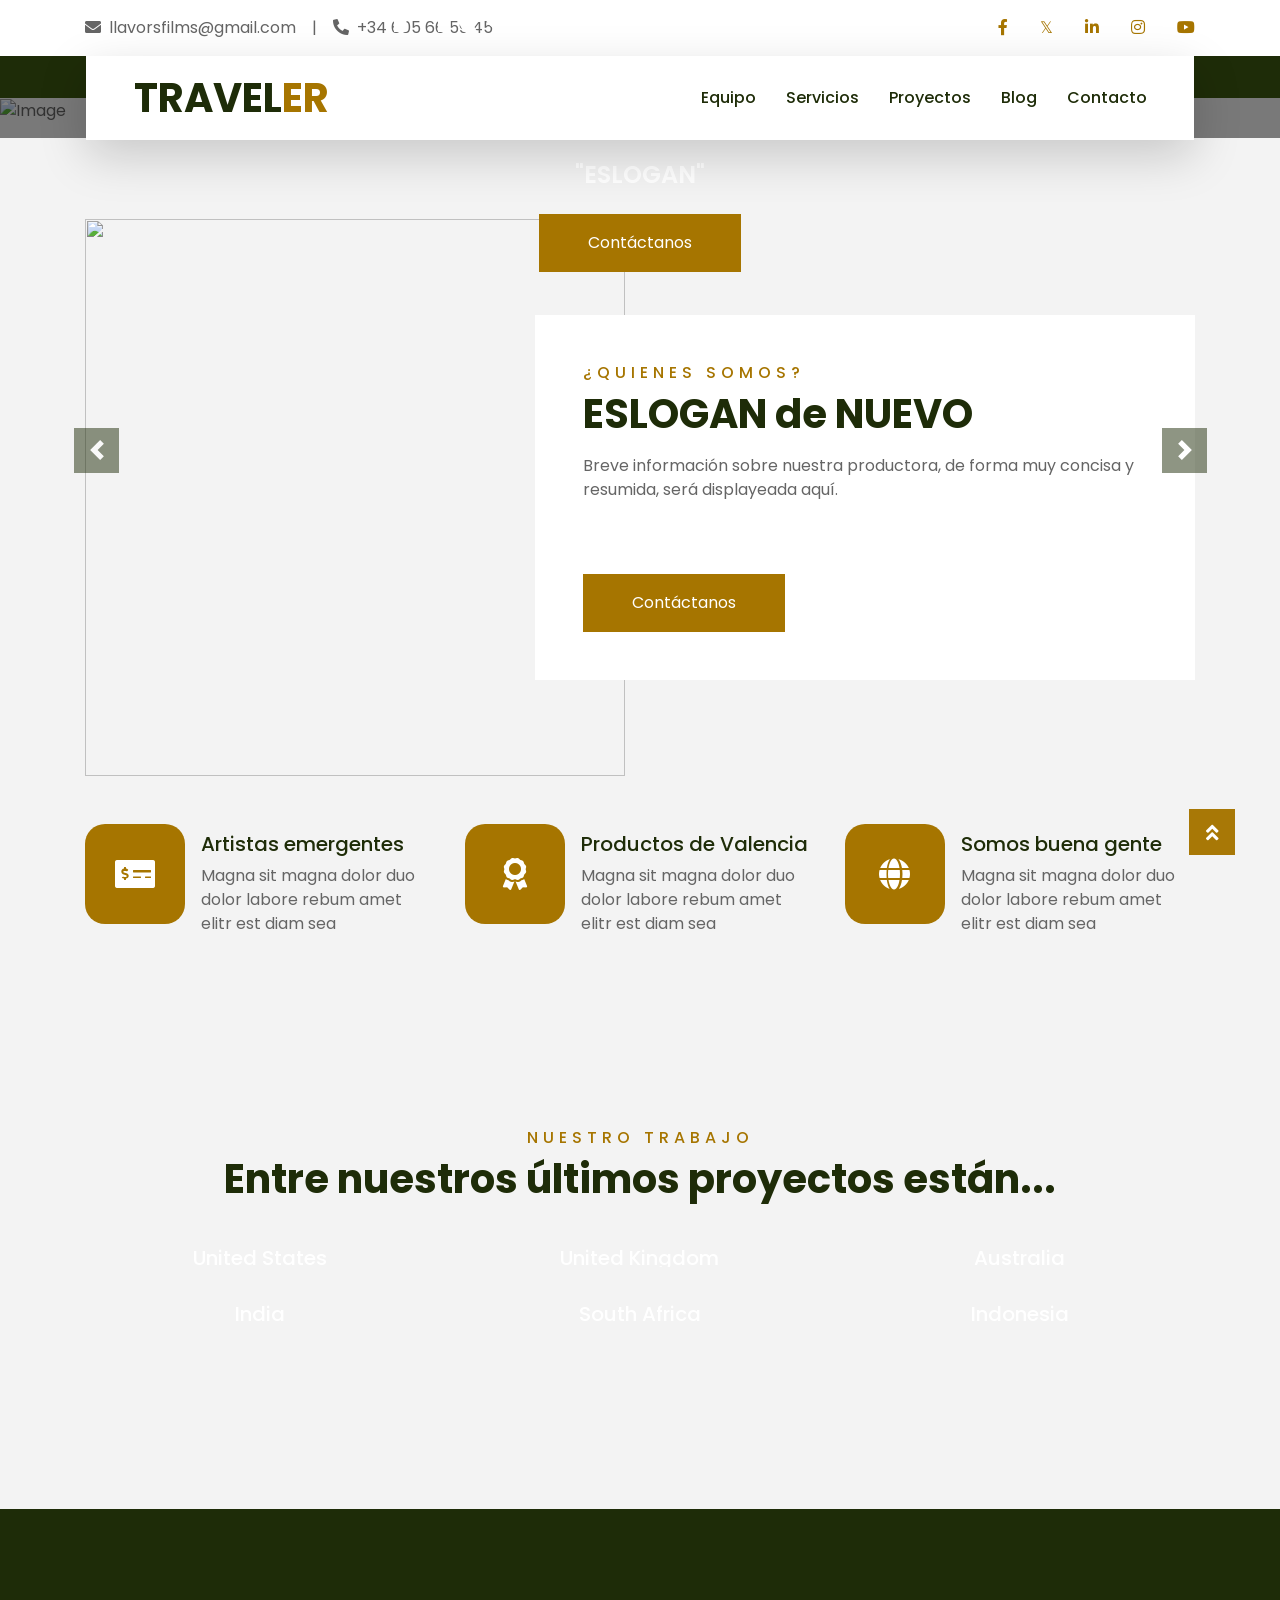
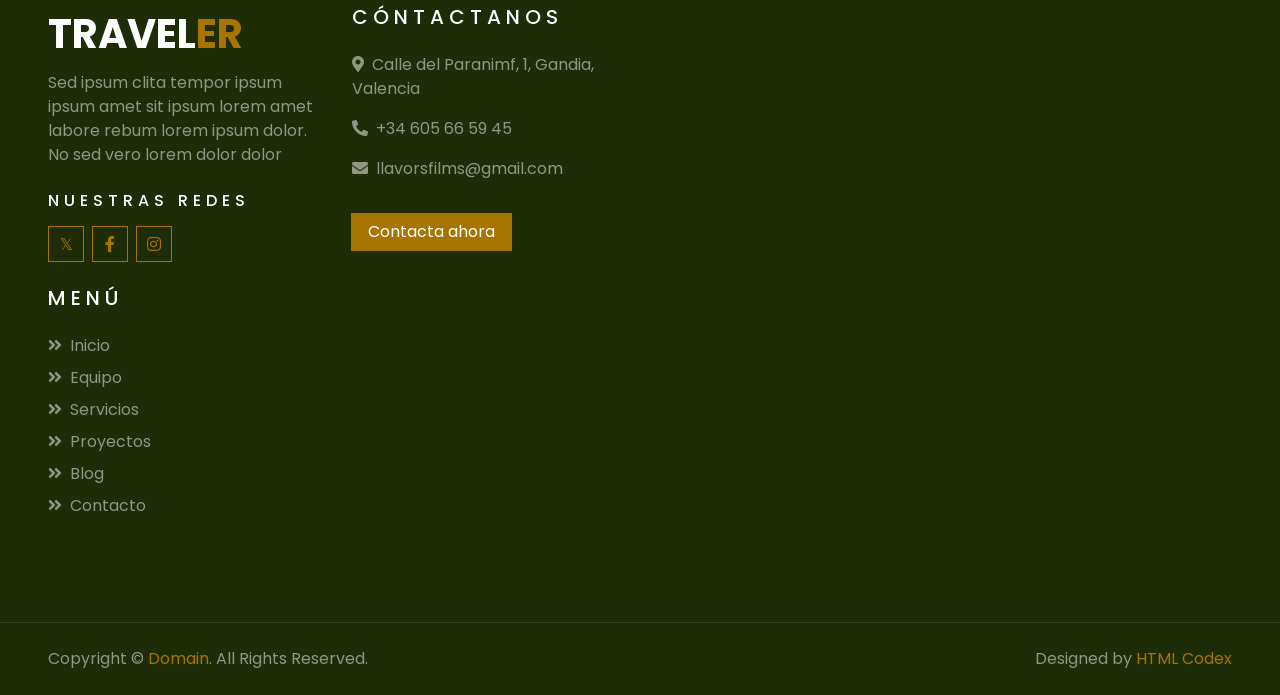
==== index.html @ 670deeac "cambios dia 4" ====
<!DOCTYPE html>
<html lang="en">

<head>
    <meta charset="utf-8">
    <title>Llavors</title>
    <meta content="width=device-width, initial-scale=1.0" name="viewport">
    <meta content="Free HTML Templates" name="keywords">
    <meta content="Free HTML Templates" name="description">

    <!-- Favicon -->
    <link href="img/Karane%20kitty.png" rel="icon">

    <!-- Google Web Fonts -->
    <link rel="preconnect" href="https://fonts.gstatic.com">
    <link href="https://fonts.googleapis.com/css2?family=Poppins:wght@400;500;600;700&display=swap" rel="stylesheet"> 

    <!-- Font Awesome -->
    <link href="https://cdnjs.cloudflare.com/ajax/libs/font-awesome/5.10.0/css/all.min.css" rel="stylesheet">

    <!-- Libraries Stylesheet -->
    <link href="lib/owlcarousel/assets/owl.carousel.min.css" rel="stylesheet">
    <link href="lib/tempusdominus/css/tempusdominus-bootstrap-4.min.css" rel="stylesheet" />

    <!-- Customized Bootstrap Stylesheet -->
    <link href="css/style.css" rel="stylesheet">
</head>

<body>
    <!-- Topbar Start -->
    <div class="container-fluid bg-light pt-3 d-none d-lg-block">
        <div class="container">
            <div class="row">
                <div class="col-lg-6 text-center text-lg-left mb-2 mb-lg-0">
                    <div class="d-inline-flex align-items-center">
                        <p><i class="fa fa-envelope mr-2"></i>llavorsfilms@gmail.com</p>
                        <p class="text-body px-3">|</p>
                        <p><i class="fa fa-phone-alt mr-2"></i>+34 605 66 59 45</p>
                    </div>
                </div>
                <div class="col-lg-6 text-center text-lg-right">
                    <div class="d-inline-flex align-items-center">
                        <a class="text-primary px-3" href="">
                            <i class="fab fa-facebook-f"></i>
                        </a>
                        <a class="text-primary px-3" href="">
                           <span>&#x1D54F;</span>
                        </a>
                        <a class="text-primary px-3" href="">
                            <i class="fab fa-linkedin-in"></i>
                        </a>
                        <a class="text-primary px-3" href="">
                            <i class="fab fa-instagram"></i>
                        </a>
                        <a class="text-primary pl-3" href="">
                            <i class="fab fa-youtube"></i>
                        </a>
                    </div>
                </div>
            </div>
        </div>
    </div>
    <!-- Topbar End -->


    <!-- Navbar Start -->
    <div class="container-fluid position-relative nav-bar p-0">
        <div class="container-lg position-relative p-0 px-lg-3" style="z-index: 9;">
            <nav class="navbar navbar-expand-lg bg-light navbar-light shadow-lg py-3 py-lg-0 pl-3 pl-lg-5">
                <a href="index.html" class="navbar-brand">
                    <h1 class="m-0 text-primary"><span class="text-dark">TRAVEL</span>ER</h1>
                </a>
                <button type="button" class="navbar-toggler" data-toggle="collapse" data-target="#navbarCollapse">
                    <span class="navbar-toggler-icon"></span>
                </button>
                <div class="collapse navbar-collapse justify-content-between px-3" id="navbarCollapse">
                    <div class="navbar-nav ml-auto py-0">
                        <a href="about.html" class="nav-item nav-link">Equipo</a>
                        <a href="servicios.html" class="nav-item nav-link">Servicios</a>
                        <a href="proyectos.html" class="nav-item nav-link">Proyectos</a>
                        <a href="blog.html" class="nav-item nav-link">Blog</a>
                        <a href="contact.html" class="nav-item nav-link">Contacto</a>
                    </div>
                </div>
            </nav>
        </div>
    </div>
    <!-- Navbar End -->


    <!-- Carousel Intro Start -->


    <div class="container-fluid p-0">
        <div id="header-carousel" class="carousel slide" data-ride="carousel">
            <div class="carousel-caption d-flex flex-column align-items-center justify-content-center">
                        <div class="p-3" style="max-width: 900px;">
                            <h1 class="display-3 text-white mb-md-4">PRODUCTORA AUDIOVISUAL VALENCIA</h1>
                            <h4 class="text-white text-uppercase mb-md-3">"Eslogan"</h4>
                            <a href="contact.html" class="btn btn-primary py-md-3 px-md-5 mt-2">Contáctanos</a>
                        </div>
            </div>
            <div class="carousel-inner">
                <div class="carousel-item active">
                    <img class="w-100" src="img/Captura%20de%20pantalla%202026-01-14%20a%20las%2018.24.22.png" alt="Image">
                </div>
                <div class="carousel-item">
                    <img class="w-100" src="img/Captura%20de%20pantalla%202026-01-14%20a%20las%2018.30.13.png" alt="Image">
                    </div>
                </div>
            </div>
        
            <a class="carousel-control-prev" href="#header-carousel" data-slide="prev">
                <div class="btn btn-dark" style="width: 45px; height: 45px;">
                    <span class="carousel-control-prev-icon mb-n2"></span>
                </div>
            </a>
            <a class="carousel-control-next" href="#header-carousel" data-slide="next">
                <div class="btn btn-dark" style="width: 45px; height: 45px;">
                    <span class="carousel-control-next-icon mb-n2"></span>
                </div>
            </a>
        </div>
    <!-- Carousel Intro End -->


    <!-- About Start -->
    <div class="container-fluid py-5">
        <div class="container pt-5">
            <div class="row">
                <div class="col-lg-6" style="min-height: 500px;">
                    <div class="position-relative h-100">
                        <img class="position-absolute w-100 h-100" src="img/about.jpg" style="object-fit: cover;">
                    </div>
                </div>
                <div class="col-lg-6 pt-5 pb-lg-5">
                    <div class="about-text bg-white p-4 p-lg-5 my-lg-5">
                        <h6 class="text-primary text-uppercase" style="letter-spacing: 5px;">¿Quienes somos?</h6>
                        <h1 class="mb-3">ESLOGAN de NUEVO</h1>
                        <p>Breve información sobre nuestra productora, de forma muy concisa y resumida, será displayeada aquí.</p>
                        <div class="row mb-4">
                            <div class="col-6">
                                <img class="img-fluid" src="img/about-1.jpg" alt="">
                            </div>
                            <div class="col-6">
                                <img class="img-fluid" src="img/about-2.jpg" alt="">
                            </div>
                        </div>
                        <a href="contact.html" class="btn btn-primary py-md-3 px-md-5 mt-2">Contáctanos</a>
                    </div>
                </div>
            </div>
        </div>
    </div>
    <!-- About End -->


    <!-- Principios Start -->
    <div class="container-fluid pb-5">
        <div class="container pb-5">
            <div class="row">
                <div class="col-md-4">
                    <div class="d-flex mb-4 mb-lg-0">
                        <div class="d-flex flex-shrink-0 align-items-center justify-content-center bg-primary mr-3" style="height: 100px; width: 100px; border-radius: 20px;">
                            <i class="fa fa-2x fa-money-check-alt text-white"></i>
                        </div>
                        <div class="d-flex flex-column mt-2">
                            <h5 class="">Artistas emergentes</h5>
                            <p class="m-0">Magna sit magna dolor duo dolor labore rebum amet elitr est diam sea</p>
                        </div>
                    </div>
                </div>
                <div class="col-md-4">
                    <div class="d-flex mb-4 mb-lg-0">
                        <div class="d-flex flex-shrink-0 align-items-center justify-content-center bg-primary mr-3" style="height: 100px; width: 100px; border-radius: 20px;">
                            <i class="fa fa-2x fa-award text-white"></i>
                        </div>
                        <div class="d-flex flex-column mt-2">
                            <h5 class="">Productos de Valencia</h5>
                            <p class="m-0">Magna sit magna dolor duo dolor labore rebum amet elitr est diam sea</p>
                        </div>
                    </div>
                </div>
                <div class="col-md-4">
                    <div class="d-flex mb-4 mb-lg-0">
                        <div class="d-flex flex-shrink-0 align-items-center justify-content-center bg-primary mr-3" style="height: 100px; width: 100px; border-radius: 20px;">
                            <i class="fa fa-2x fa-globe text-white"></i>
                        </div>
                        <div class="d-flex flex-column mt-2">
                            <h5 class="">Somos buena gente</h5>
                            <p class="m-0">Magna sit magna dolor duo dolor labore rebum amet elitr est diam sea</p>
                        </div>
                    </div>
                </div>
            </div>
        </div>
    </div>
    <!-- Principios End -->


    <!-- Destination Start -->
    <div class="container-fluid py-5">
        <div class="container pt-5 pb-3">
            <div class="text-center mb-3 pb-3">
                <h6 class="text-primary text-uppercase" style="letter-spacing: 5px;">Nuestro Trabajo</h6>
                <h1>Entre nuestros últimos proyectos están...</h1>
            </div>
            <div class="row">
                <div class="col-lg-4 col-md-6 mb-4">
                    <div class="destination-item position-relative overflow-hidden mb-2">
                        <img class="img-fluid" src="img/destination-1.jpg" alt="">
                        <a class="destination-overlay text-white text-decoration-none" href="">
                            <h5 class="text-white">United States</h5>
                            <span>100 Cities</span>
                        </a>
                    </div>
                </div>
                <div class="col-lg-4 col-md-6 mb-4">
                    <div class="destination-item position-relative overflow-hidden mb-2">
                        <img class="img-fluid" src="img/destination-2.jpg" alt="">
                        <a class="destination-overlay text-white text-decoration-none" href="">
                            <h5 class="text-white">United Kingdom</h5>
                            <span>100 Cities</span>
                        </a>
                    </div>
                </div>
                <div class="col-lg-4 col-md-6 mb-4">
                    <div class="destination-item position-relative overflow-hidden mb-2">
                        <img class="img-fluid" src="img/destination-3.jpg" alt="">
                        <a class="destination-overlay text-white text-decoration-none" href="">
                            <h5 class="text-white">Australia</h5>
                            <span>100 Cities</span>
                        </a>
                    </div>
                </div>
                <div class="col-lg-4 col-md-6 mb-4">
                    <div class="destination-item position-relative overflow-hidden mb-2">
                        <img class="img-fluid" src="img/destination-4.jpg" alt="">
                        <a class="destination-overlay text-white text-decoration-none" href="">
                            <h5 class="text-white">India</h5>
                            <span>100 Cities</span>
                        </a>
                    </div>
                </div>
                <div class="col-lg-4 col-md-6 mb-4">
                    <div class="destination-item position-relative overflow-hidden mb-2">
                        <img class="img-fluid" src="img/destination-5.jpg" alt="">
                        <a class="destination-overlay text-white text-decoration-none" href="">
                            <h5 class="text-white">South Africa</h5>
                            <span>100 Cities</span>
                        </a>
                    </div>
                </div>
                <div class="col-lg-4 col-md-6 mb-4">
                    <div class="destination-item position-relative overflow-hidden mb-2">
                        <img class="img-fluid" src="img/destination-6.jpg" alt="">
                        <a class="destination-overlay text-white text-decoration-none" href="">
                            <h5 class="text-white">Indonesia</h5>
                            <span>100 Cities</span>
                        </a>
                    </div>
                </div>
            </div>
        </div>
    </div>
    <!-- Destination Start -->

    <!-- Footer Start -->
    <div class="container-fluid bg-dark text-white-50 py-5 px-sm-3 px-lg-5" style="margin-top: 90px;">
        <div class="row pt-5">
    
    <!-- Columna INFO -->
            <div class="col-lg-3 col-md-6 mb-5">
                <a href="" class="navbar-brand">
                    <h1 class="text-primary"><span class="text-white">TRAVEL</span>ER</h1>
                </a>
                <p>Sed ipsum clita tempor ipsum ipsum amet sit ipsum lorem amet labore rebum lorem ipsum dolor. No sed vero lorem dolor dolor</p>
                <h6 class="text-white text-uppercase mt-4 mb-3" style="letter-spacing: 5px;">Nuestras Redes</h6>
                <div class="d-flex justify-content-start mb-4">
                    <a class="btn btn-outline-primary btn-square mr-2" target="_blank" href="youtube.com"><span>&#x1D54F;</span></a>
                    <a class="btn btn-outline-primary btn-square mr-2" href="#"><i class="fab fa-facebook-f"></i></a>
                    <a class="btn btn-outline-primary btn-square" href="#"><i class="fab fa-instagram"></i></a>
                </div>                    
                <h5 class="text-white text-uppercase mb-4" style="letter-spacing: 5px;">menú</h5>
                <div class="d-flex flex-column justify-content-start">
                    <a class="text-white-50 mb-2" href="index.html"><i class="fa fa-angle-double-right mr-2"></i>Inicio</a>
                    <a class="text-white-50 mb-2" href="about.html"><i class="fa fa-angle-double-right mr-2"></i>Equipo</a>
                    <a class="text-white-50 mb-2" href="servicios.html"><i class="fa fa-angle-double-right mr-2"></i>Servicios</a>
                    <a class="text-white-50 mb-2" href="proyectos.html"><i class="fa fa-angle-double-right mr-2"></i>Proyectos</a>
                    <a class="text-white-50 mb-2" href="blog.html"><i class="fa fa-angle-double-right mr-2"></i>Blog</a>
                    <a class="text-white-50 mb-2" href="contact.html"><i class="fa fa-angle-double-right mr-2"></i>Contacto</a>
                </div>
            </div>
            
<!-- Columna CONTACTO -->
            <div class="col-lg-3 col-md-6 mb-5">
                <h5 class="text-white text-uppercase mb-4" style="letter-spacing: 5px;">Cóntactanos</h5>
                <p><i class="fa fa-map-marker-alt mr-2"></i>Calle del Paranimf, 1, Gandia, Valencia</p>
                <p><i class="fa fa-phone-alt mr-2"></i>+34 605 66 59 45</p>
                <p><i class="fa fa-envelope mr-2"></i>llavorsfilms@gmail.com</p>
                <div class="w-100">
                    <div class="input-group">
                        <div class="input-group-append">
                            <a class="" href="mailto:llavorsfilms@gmail.com?subject=Consulta de contacto rápido"><button class="btn btn-primary px-3 mt-3">Contacta ahora</button></a>
                        </div>
                    </div>
                </div>
            </div>
        </div>
    </div>
    <div class="container-fluid bg-dark text-white border-top py-4 px-sm-3 px-md-5" style="border-color: rgba(256, 256, 256, .1) !important;">
        <div class="row">
            <div class="col-lg-6 text-center text-md-left mb-3 mb-md-0">
                <p class="m-0 text-white-50">Copyright &copy; <a href="#">Domain</a>. <a>All Rights Reserved.</a>
                </p>
            </div>
            <div class="col-lg-6 text-center text-md-right">
                <p class="m-0 text-white-50">Designed by <a href="https://htmlcodex.com">HTML Codex</a>
                </p>
            </div>
        </div>
    </div>
    <!-- Footer End -->


    <!-- Back to Top -->
    <a href="#" class="btn btn-lg btn-primary btn-lg-square back-to-top"><i class="fa fa-angle-double-up"></i></a>


    <!-- JavaScript Libraries -->
    <script src="https://code.jquery.com/jquery-3.4.1.min.js"></script>
    <script src="https://stackpath.bootstrapcdn.com/bootstrap/4.4.1/js/bootstrap.bundle.min.js"></script>
    <script src="lib/easing/easing.min.js"></script>
    <script src="lib/owlcarousel/owl.carousel.min.js"></script>
    <script src="lib/tempusdominus/js/moment.min.js"></script>
    <script src="lib/tempusdominus/js/moment-timezone.min.js"></script>
    <script src="lib/tempusdominus/js/tempusdominus-bootstrap-4.min.js"></script>

    <!-- Contact Javascript File -->
    <script src="mail/jqBootstrapValidation.min.js"></script>
    <script src="mail/contact.js"></script>

    <!-- Template Javascript -->
    <script src="js/main.js"></script>
</body>


</html>
---- css/style.css ----
/******* Bootstrap Theming ********/
/*!
 * Bootstrap v4.5.3 (https://getbootstrap.com/)
 * Copyright 2011-2020 The Bootstrap Authors
 * Copyright 2011-2020 Twitter, Inc.
 * Licensed under MIT (https://github.com/twbs/bootstrap/blob/main/LICENSE)
 */
:root {
  --blue: #007bff;
  --indigo: #6610f2;
  --purple: #6f42c1;
  --pink: #e83e8c;
  --red: #dc3545;
  --orange: #fd7e14;
  --yellow: #ffc107;
  --green: #28a745;
  --teal: #20c997;
  --cyan: #17a2b8;
  --white: #fff;
  --gray: #6c757d;
  --gray-dark: #343a40;
  --primary: #A67500;
  --secondary: #f4faec;
  --success: #28a745;
  --info: #17a2b8;
  --warning: #ffc107;
  --danger: #dc3545;
  --light: #FFFFFF;
  --dark: #1E2C08;
  --breakpoint-xs: 0;
  --breakpoint-sm: 576px;
  --breakpoint-md: 768px;
  --breakpoint-lg: 992px;
  --breakpoint-xl: 1200px;
  --font-family-sans-serif: "Poppins", sans-serif;
  --font-family-monospace: SFMono-Regular, Menlo, Monaco, Consolas, "Liberation Mono", "Courier New", monospace;
}

*,
*::before,
*::after {
  box-sizing: border-box;
}

/*  ----------------------------------NUESTRO CSS---------------------------------   */

/* --- PARA LAS CARTAS DE LOS PROYECTOS --- */
.container_p {
    display: grid;
    grid-template-columns: repeat(auto-fill, minmax(450px, 1fr)); 
    width: 100%;
}

/* CARD */
.equipo-card {
    position: relative;
    width: auto;
    overflow: hidden;
}

 /* HOVER */
.equipo-card:hover {
  transform: translateY(-6px);
  box-shadow:
    inset 0 0 15px rgba(0,0,0,.9),
    0 10px 40px rgba(0,0,0,.7);
}

  /* IMAGEN */

.equipo-card img {
  display: block;
  width: 100%;
  height: 100%;
  object-fit: cover;
  border: 1px solid #7b0000;
  filter: contrast(1.05) brightness(.85) saturate(.85);
}

  /* NOMBRE */

.equipo-card h3 {
  font-size: .85rem;
  letter-spacing: 2px;
  text-transform: uppercase;
  color: #A65800;
  background: #111;
  padding: .45rem 0;
  border-top: 1px solid #3b2a1d;
  margin: 0;
}

  /* PANEL INFO */

.equipo-card .info {
  position: absolute;
  bottom: 0;
  left: 0;
  width: 100%;
  height: 100%;
  z-index: 1000;
  flex-direction: column;
  justify-content: center;
  align-items: center;
  background: rgba(0,0,0,.85);
  color: #fff;
  text-align: center;
  opacity: 0;
  visibility: hidden;
  transition: opacity .3s ease, visibility .3s ease;
  padding: 1rem;
}

.equipo-card .info h3 {
 text-decoration: uppercase;
 margin-bottom: 2px;
  font-size: clamp(20px, 1.5vw, 50px);
}

.equipo-card .info p {
 text-decoration: uppercase;
 margin-bottom: 2px;
  font-size: clamp(18px, 1.5vw, 46px);
}

   /* MOSTRAR INFO */
.equipo-card:hover .info {
  opacity: 1;
  visibility: visible;
}

/* --- FIN PROYECTOS --- */
/* --- DISABLE PARA EL BLOG --- */
.disable {
    pointer-events: none;
    cursor: default;
    opacity: 0.4;
    text-decoration: none;
    filter: grayscale(1)
}

#barra {
    background-color: #2A3D0B !important;
    color: #1E2C08 !important;
}

#barra a {
    color: #A67500 !important;
}

#barra a:hover {
    color: #FCEC8E !important;
}

#topbar {
    background-color: #1E2C08 !important;
    color: #1E2C08 !important;
}

#topbar p {
    color: #A67500 !important;
}

/*  ----------------------------------FIN NUESTRO CSS---------------------------------   */

html {
  font-family: sans-serif;
  line-height: 1.15;
  -webkit-text-size-adjust: 100%;
  -webkit-tap-highlight-color: rgba(0, 0, 0, 0);
}

article, aside, figcaption, figure, footer, header, hgroup, main, nav, section {
  display: block;
}

body {
  margin: 0;
  font-family: "Poppins", sans-serif;
  font-size: 1rem;
  font-weight: 400;
  line-height: 1.5;
  color: #656565;
  text-align: left;
  background-color: #F3F3F3;
}

[tabindex="-1"]:focus:not(:focus-visible) {
  outline: 0 !important;
}

hr {
  box-sizing: content-box;
  height: 0;
  overflow: visible;
}

h1, h2, h3, h4, h5, h6 {
  margin-top: 0;
  margin-bottom: 0.5rem;
}

p {
  margin-top: 0;
  margin-bottom: 1rem;
}

abbr[title],
abbr[data-original-title] {
  text-decoration: underline;
  text-decoration: underline dotted;
  cursor: help;
  border-bottom: 0;
  text-decoration-skip-ink: none;
}

address {
  margin-bottom: 1rem;
  font-style: normal;
  line-height: inherit;
}

ol,
ul,
dl {
  margin-top: 0;
  margin-bottom: 1rem;
}

ol ol,
ul ul,
ol ul,
ul ol {
  margin-bottom: 0;
}

dt {
  font-weight: 700;
}

dd {
  margin-bottom: .5rem;
  margin-left: 0;
}

blockquote {
  margin: 0 0 1rem;
}

b,
strong {
  font-weight: bolder;
}

small {
  font-size: 80%;
}

sub,
sup {
  position: relative;
  font-size: 75%;
  line-height: 0;
  vertical-align: baseline;
}

sub {
  bottom: -.25em;
}

sup {
  top: -.5em;
}

a {
  color: #A67500;
  text-decoration: none;
  background-color: transparent;
}

a:hover {
  color: #FCEC8E;
  text-decoration: underline;
}

a:not([href]):not([class]) {
  color: inherit;
  text-decoration: none;
}

a:not([href]):not([class]):hover {
  color: inherit;
  text-decoration: none;
}

pre,
code,
kbd,
samp {
  font-family: SFMono-Regular, Menlo, Monaco, Consolas, "Liberation Mono", "Courier New", monospace;
  font-size: 1em;
}

pre {
  margin-top: 0;
  margin-bottom: 1rem;
  overflow: auto;
  -ms-overflow-style: scrollbar;
}

figure {
  margin: 0 0 1rem;
}

img {
  vertical-align: middle;
  border-style: none;
}

svg {
  overflow: hidden;
  vertical-align: middle;
}

table {
  border-collapse: collapse;
}

caption {
  padding-top: 0.75rem;
  padding-bottom: 0.75rem;
  color: #6c757d;
  text-align: left;
  caption-side: bottom;
}

th {
  text-align: inherit;
  text-align: -webkit-match-parent;
}

label {
  display: inline-block;
  margin-bottom: 0.5rem;
}

button {
  border-radius: 0;
}

button:focus {
  outline: 1px dotted;
  outline: 5px auto -webkit-focus-ring-color;
}

input,
button,
select,
optgroup,
textarea {
  margin: 0;
  font-family: inherit;
  font-size: inherit;
  line-height: inherit;
}

button,
input {
  overflow: visible;
}

button,
select {
  text-transform: none;
}

[role="button"] {
  cursor: pointer;
}

select {
  word-wrap: normal;
}

button,
[type="button"],
[type="reset"],
[type="submit"] {
  -webkit-appearance: button;
}

button:not(:disabled),
[type="button"]:not(:disabled),
[type="reset"]:not(:disabled),
[type="submit"]:not(:disabled) {
  cursor: pointer;
}

button::-moz-focus-inner,
[type="button"]::-moz-focus-inner,
[type="reset"]::-moz-focus-inner,
[type="submit"]::-moz-focus-inner {
  padding: 0;
  border-style: none;
}

input[type="radio"],
input[type="checkbox"] {
  box-sizing: border-box;
  padding: 0;
}

textarea {
  overflow: auto;
  resize: vertical;
}

fieldset {
  min-width: 0;
  padding: 0;
  margin: 0;
  border: 0;
}

legend {
  display: block;
  width: 100%;
  max-width: 100%;
  padding: 0;
  margin-bottom: .5rem;
  font-size: 1.5rem;
  line-height: inherit;
  color: inherit;
  white-space: normal;
}

@media (max-width: 1200px) {
  legend {
    font-size: calc(1.275rem + 0.3vw) ;
  }
}

progress {
  vertical-align: baseline;
}

[type="number"]::-webkit-inner-spin-button,
[type="number"]::-webkit-outer-spin-button {
  height: auto;
}

[type="search"] {
  outline-offset: -2px;
  -webkit-appearance: none;
}

[type="search"]::-webkit-search-decoration {
  -webkit-appearance: none;
}

::-webkit-file-upload-button {
  font: inherit;
  -webkit-appearance: button;
}

output {
  display: inline-block;
}

summary {
  display: list-item;
  cursor: pointer;
}

template {
  display: none;
}

[hidden] {
  display: none !important;
}

h1, h2, h3, h4, h5, h6,
.h1, .h2, .h3, .h4, .h5, .h6 {
  margin-bottom: 0.5rem;
  font-weight: 500;
  line-height: 1.2;
  color: #1E2C08;
}

h1, .h1 {
  font-size: 2.5rem;
}

@media (max-width: 1200px) {
  h1, .h1 {
    font-size: calc(1.375rem + 1.5vw) ;
  }
}

h2, .h2 {
  font-size: 2rem;
}

@media (max-width: 1200px) {
  h2, .h2 {
    font-size: calc(1.325rem + 0.9vw) ;
  }
}

h3, .h3 {
  font-size: 1.75rem;
}

@media (max-width: 1200px) {
  h3, .h3 {
    font-size: calc(1.3rem + 0.6vw) ;
  }
}

h4, .h4 {
  font-size: 1.5rem;
}

@media (max-width: 1200px) {
  h4, .h4 {
    font-size: calc(1.275rem + 0.3vw) ;
  }
}

h5, .h5 {
  font-size: 1.25rem;
}

h6, .h6 {
  font-size: 1rem;
}

.lead {
  font-size: 1.25rem;
  font-weight: 300;
}

.display-1 {
  font-size: 6rem;
  font-weight: 300;
  line-height: 1.2;
}

@media (max-width: 1200px) {
  .display-1 {
    font-size: calc(1.725rem + 5.7vw) ;
  }
}

.display-2 {
  font-size: 5.5rem;
  font-weight: 300;
  line-height: 1.2;
}

@media (max-width: 1200px) {
  .display-2 {
    font-size: calc(1.675rem + 5.1vw) ;
  }
}

.display-3 {
  font-size: 4.5rem;
  font-weight: 300;
  line-height: 1.2;
}

@media (max-width: 1200px) {
  .display-3 {
    font-size: calc(1.575rem + 3.9vw) ;
  }
}

.display-4 {
  font-size: 3.5rem;
  font-weight: 300;
  line-height: 1.2;
}

@media (max-width: 1200px) {
  .display-4 {
    font-size: calc(1.475rem + 2.7vw) ;
  }
}

hr {
  margin-top: 1rem;
  margin-bottom: 1rem;
  border: 0;
  border-top: 1px solid rgba(0, 0, 0, 0.1);
}

small,
.small {
  font-size: 80%;
  font-weight: 400;
}

mark,
.mark {
  padding: 0.2em;
  background-color: #fcf8e3;
}

.list-unstyled {
  padding-left: 0;
  list-style: none;
}

.list-inline {
  padding-left: 0;
  list-style: none;
}

.list-inline-item {
  display: inline-block;
}

.list-inline-item:not(:last-child) {
  margin-right: 0.5rem;
}

.initialism {
  font-size: 90%;
  text-transform: uppercase;
}

.blockquote {
  margin-bottom: 1rem;
  font-size: 1.25rem;
}

.blockquote-footer {
  display: block;
  font-size: 80%;
  color: #6c757d;
}

.blockquote-footer::before {
  content: "\2014\00A0";
}

.img-fluid {
  max-width: 100%;
  height: auto;
}

.img-thumbnail {
  padding: 0.25rem;
  background-color: #F3F3F3;
  border: 1px solid #dee2e6;
  max-width: 100%;
  height: auto;
}

.figure {
  display: inline-block;
}

.figure-img {
  margin-bottom: 0.5rem;
  line-height: 1;
}

.figure-caption {
  font-size: 90%;
  color: #6c757d;
}

code {
  font-size: 87.5%;
  color: #e83e8c;
  word-wrap: break-word;
}

a > code {
  color: inherit;
}

kbd {
  padding: 0.2rem 0.4rem;
  font-size: 87.5%;
  color: #fff;
  background-color: #212529;
}

kbd kbd {
  padding: 0;
  font-size: 100%;
  font-weight: 700;
}

pre {
  display: block;
  font-size: 87.5%;
  color: #212529;
}

pre code {
  font-size: inherit;
  color: inherit;
  word-break: normal;
}

.pre-scrollable {
  max-height: 340px;
  overflow-y: scroll;
}

.container,
.container-fluid,
.container-sm,
.container-md,
.container-lg,
.container-xl {
  width: 100%;
  padding-right: 15px;
  padding-left: 15px;
  margin-right: auto;
  margin-left: auto;
}

@media (min-width: 576px) {
  .container, .container-sm {
    max-width: 540px;
  }
}

@media (min-width: 768px) {
  .container, .container-sm, .container-md {
    max-width: 720px;
  }
}

@media (min-width: 992px) {
  .container, .container-sm, .container-md, .container-lg {
    max-width: 960px;
  }
}

@media (min-width: 1200px) {
  .container, .container-sm, .container-md, .container-lg, .container-xl {
    max-width: 1140px;
  }
}

.row {
  display: flex;
  flex-wrap: wrap;
  margin-right: -15px;
  margin-left: -15px;
}

.no-gutters {
  margin-right: 0;
  margin-left: 0;
}

.no-gutters > .col,
.no-gutters > [class*="col-"] {
  padding-right: 0;
  padding-left: 0;
}

.col-1, .col-2, .col-3, .col-4, .col-5, .col-6, .col-7, .col-8, .col-9, .col-10, .col-11, .col-12, .col,
.col-auto, .col-sm-1, .col-sm-2, .col-sm-3, .col-sm-4, .col-sm-5, .col-sm-6, .col-sm-7, .col-sm-8, .col-sm-9, .col-sm-10, .col-sm-11, .col-sm-12, .col-sm,
.col-sm-auto, .col-md-1, .col-md-2, .col-md-3, .col-md-4, .col-md-5, .col-md-6, .col-md-7, .col-md-8, .col-md-9, .col-md-10, .col-md-11, .col-md-12, .col-md,
.col-md-auto, .col-lg-1, .col-lg-2, .col-lg-3, .col-lg-4, .col-lg-5, .col-lg-6, .col-lg-7, .col-lg-8, .col-lg-9, .col-lg-10, .col-lg-11, .col-lg-12, .col-lg,
.col-lg-auto, .col-xl-1, .col-xl-2, .col-xl-3, .col-xl-4, .col-xl-5, .col-xl-6, .col-xl-7, .col-xl-8, .col-xl-9, .col-xl-10, .col-xl-11, .col-xl-12, .col-xl,
.col-xl-auto {
  position: relative;
  width: 100%;
  padding-right: 15px;
  padding-left: 15px;
}

.col {
  flex-basis: 0;
  flex-grow: 1;
  max-width: 100%;
}

.row-cols-1 > * {
  flex: 0 0 100%;
  max-width: 100%;
}

.row-cols-2 > * {
  flex: 0 0 50%;
  max-width: 50%;
}

.row-cols-3 > * {
  flex: 0 0 33.33333%;
  max-width: 33.33333%;
}

.row-cols-4 > * {
  flex: 0 0 25%;
  max-width: 25%;
}

.row-cols-5 > * {
  flex: 0 0 20%;
  max-width: 20%;
}

.row-cols-6 > * {
  flex: 0 0 16.66667%;
  max-width: 16.66667%;
}

.col-auto {
  flex: 0 0 auto;
  width: auto;
  max-width: 100%;
}

.col-1 {
  flex: 0 0 8.33333%;
  max-width: 8.33333%;
}

.col-2 {
  flex: 0 0 16.66667%;
  max-width: 16.66667%;
}

.col-3 {
  flex: 0 0 25%;
  max-width: 25%;
}

.col-4 {
  flex: 0 0 33.33333%;
  max-width: 33.33333%;
}

.col-5 {
  flex: 0 0 41.66667%;
  max-width: 41.66667%;
}

.col-6 {
  flex: 0 0 50%;
  max-width: 50%;
}

.col-7 {
  flex: 0 0 58.33333%;
  max-width: 58.33333%;
}

.col-8 {
  flex: 0 0 66.66667%;
  max-width: 66.66667%;
}

.col-9 {
  flex: 0 0 75%;
  max-width: 75%;
}

.col-10 {
  flex: 0 0 83.33333%;
  max-width: 83.33333%;
}

.col-11 {
  flex: 0 0 91.66667%;
  max-width: 91.66667%;
}

.col-12 {
  flex: 0 0 100%;
  max-width: 100%;
}

.order-first {
  order: -1;
}

.order-last {
  order: 13;
}

.order-0 {
  order: 0;
}

.order-1 {
  order: 1;
}

.order-2 {
  order: 2;
}

.order-3 {
  order: 3;
}

.order-4 {
  order: 4;
}

.order-5 {
  order: 5;
}

.order-6 {
  order: 6;
}

.order-7 {
  order: 7;
}

.order-8 {
  order: 8;
}

.order-9 {
  order: 9;
}

.order-10 {
  order: 10;
}

.order-11 {
  order: 11;
}

.order-12 {
  order: 12;
}

.offset-1 {
  margin-left: 8.33333%;
}

.offset-2 {
  margin-left: 16.66667%;
}

.offset-3 {
  margin-left: 25%;
}

.offset-4 {
  margin-left: 33.33333%;
}

.offset-5 {
  margin-left: 41.66667%;
}

.offset-6 {
  margin-left: 50%;
}

.offset-7 {
  margin-left: 58.33333%;
}

.offset-8 {
  margin-left: 66.66667%;
}

.offset-9 {
  margin-left: 75%;
}

.offset-10 {
  margin-left: 83.33333%;
}

.offset-11 {
  margin-left: 91.66667%;
}

@media (min-width: 576px) {
  .col-sm {
    flex-basis: 0;
    flex-grow: 1;
    max-width: 100%;
  }
  .row-cols-sm-1 > * {
    flex: 0 0 100%;
    max-width: 100%;
  }
  .row-cols-sm-2 > * {
    flex: 0 0 50%;
    max-width: 50%;
  }
  .row-cols-sm-3 > * {
    flex: 0 0 33.33333%;
    max-width: 33.33333%;
  }
  .row-cols-sm-4 > * {
    flex: 0 0 25%;
    max-width: 25%;
  }
  .row-cols-sm-5 > * {
    flex: 0 0 20%;
    max-width: 20%;
  }
  .row-cols-sm-6 > * {
    flex: 0 0 16.66667%;
    max-width: 16.66667%;
  }
  .col-sm-auto {
    flex: 0 0 auto;
    width: auto;
    max-width: 100%;
  }
  .col-sm-1 {
    flex: 0 0 8.33333%;
    max-width: 8.33333%;
  }
  .col-sm-2 {
    flex: 0 0 16.66667%;
    max-width: 16.66667%;
  }
  .col-sm-3 {
    flex: 0 0 25%;
    max-width: 25%;
  }
  .col-sm-4 {
    flex: 0 0 33.33333%;
    max-width: 33.33333%;
  }
  .col-sm-5 {
    flex: 0 0 41.66667%;
    max-width: 41.66667%;
  }
  .col-sm-6 {
    flex: 0 0 50%;
    max-width: 50%;
  }
  .col-sm-7 {
    flex: 0 0 58.33333%;
    max-width: 58.33333%;
  }
  .col-sm-8 {
    flex: 0 0 66.66667%;
    max-width: 66.66667%;
  }
  .col-sm-9 {
    flex: 0 0 75%;
    max-width: 75%;
  }
  .col-sm-10 {
    flex: 0 0 83.33333%;
    max-width: 83.33333%;
  }
  .col-sm-11 {
    flex: 0 0 91.66667%;
    max-width: 91.66667%;
  }
  .col-sm-12 {
    flex: 0 0 100%;
    max-width: 100%;
  }
  .order-sm-first {
    order: -1;
  }
  .order-sm-last {
    order: 13;
  }
  .order-sm-0 {
    order: 0;
  }
  .order-sm-1 {
    order: 1;
  }
  .order-sm-2 {
    order: 2;
  }
  .order-sm-3 {
    order: 3;
  }
  .order-sm-4 {
    order: 4;
  }
  .order-sm-5 {
    order: 5;
  }
  .order-sm-6 {
    order: 6;
  }
  .order-sm-7 {
    order: 7;
  }
  .order-sm-8 {
    order: 8;
  }
  .order-sm-9 {
    order: 9;
  }
  .order-sm-10 {
    order: 10;
  }
  .order-sm-11 {
    order: 11;
  }
  .order-sm-12 {
    order: 12;
  }
  .offset-sm-0 {
    margin-left: 0;
  }
  .offset-sm-1 {
    margin-left: 8.33333%;
  }
  .offset-sm-2 {
    margin-left: 16.66667%;
  }
  .offset-sm-3 {
    margin-left: 25%;
  }
  .offset-sm-4 {
    margin-left: 33.33333%;
  }
  .offset-sm-5 {
    margin-left: 41.66667%;
  }
  .offset-sm-6 {
    margin-left: 50%;
  }
  .offset-sm-7 {
    margin-left: 58.33333%;
  }
  .offset-sm-8 {
    margin-left: 66.66667%;
  }
  .offset-sm-9 {
    margin-left: 75%;
  }
  .offset-sm-10 {
    margin-left: 83.33333%;
  }
  .offset-sm-11 {
    margin-left: 91.66667%;
  }
}

@media (min-width: 768px) {
  .col-md {
    flex-basis: 0;
    flex-grow: 1;
    max-width: 100%;
  }
  .row-cols-md-1 > * {
    flex: 0 0 100%;
    max-width: 100%;
  }
  .row-cols-md-2 > * {
    flex: 0 0 50%;
    max-width: 50%;
  }
  .row-cols-md-3 > * {
    flex: 0 0 33.33333%;
    max-width: 33.33333%;
  }
  .row-cols-md-4 > * {
    flex: 0 0 25%;
    max-width: 25%;
  }
  .row-cols-md-5 > * {
    flex: 0 0 20%;
    max-width: 20%;
  }
  .row-cols-md-6 > * {
    flex: 0 0 16.66667%;
    max-width: 16.66667%;
  }
  .col-md-auto {
    flex: 0 0 auto;
    width: auto;
    max-width: 100%;
  }
  .col-md-1 {
    flex: 0 0 8.33333%;
    max-width: 8.33333%;
  }
  .col-md-2 {
    flex: 0 0 16.66667%;
    max-width: 16.66667%;
  }
  .col-md-3 {
    flex: 0 0 25%;
    max-width: 25%;
  }
  .col-md-4 {
    flex: 0 0 33.33333%;
    max-width: 33.33333%;
  }
  .col-md-5 {
    flex: 0 0 41.66667%;
    max-width: 41.66667%;
  }
  .col-md-6 {
    flex: 0 0 50%;
    max-width: 50%;
  }
  .col-md-7 {
    flex: 0 0 58.33333%;
    max-width: 58.33333%;
  }
  .col-md-8 {
    flex: 0 0 66.66667%;
    max-width: 66.66667%;
  }
  .col-md-9 {
    flex: 0 0 75%;
    max-width: 75%;
  }
  .col-md-10 {
    flex: 0 0 83.33333%;
    max-width: 83.33333%;
  }
  .col-md-11 {
    flex: 0 0 91.66667%;
    max-width: 91.66667%;
  }
  .col-md-12 {
    flex: 0 0 100%;
    max-width: 100%;
  }
  .order-md-first {
    order: -1;
  }
  .order-md-last {
    order: 13;
  }
  .order-md-0 {
    order: 0;
  }
  .order-md-1 {
    order: 1;
  }
  .order-md-2 {
    order: 2;
  }
  .order-md-3 {
    order: 3;
  }
  .order-md-4 {
    order: 4;
  }
  .order-md-5 {
    order: 5;
  }
  .order-md-6 {
    order: 6;
  }
  .order-md-7 {
    order: 7;
  }
  .order-md-8 {
    order: 8;
  }
  .order-md-9 {
    order: 9;
  }
  .order-md-10 {
    order: 10;
  }
  .order-md-11 {
    order: 11;
  }
  .order-md-12 {
    order: 12;
  }
  .offset-md-0 {
    margin-left: 0;
  }
  .offset-md-1 {
    margin-left: 8.33333%;
  }
  .offset-md-2 {
    margin-left: 16.66667%;
  }
  .offset-md-3 {
    margin-left: 25%;
  }
  .offset-md-4 {
    margin-left: 33.33333%;
  }
  .offset-md-5 {
    margin-left: 41.66667%;
  }
  .offset-md-6 {
    margin-left: 50%;
  }
  .offset-md-7 {
    margin-left: 58.33333%;
  }
  .offset-md-8 {
    margin-left: 66.66667%;
  }
  .offset-md-9 {
    margin-left: 75%;
  }
  .offset-md-10 {
    margin-left: 83.33333%;
  }
  .offset-md-11 {
    margin-left: 91.66667%;
  }
}

@media (min-width: 992px) {
  .col-lg {
    flex-basis: 0;
    flex-grow: 1;
    max-width: 100%;
  }
  .row-cols-lg-1 > * {
    flex: 0 0 100%;
    max-width: 100%;
  }
  .row-cols-lg-2 > * {
    flex: 0 0 50%;
    max-width: 50%;
  }
  .row-cols-lg-3 > * {
    flex: 0 0 33.33333%;
    max-width: 33.33333%;
  }
  .row-cols-lg-4 > * {
    flex: 0 0 25%;
    max-width: 25%;
  }
  .row-cols-lg-5 > * {
    flex: 0 0 20%;
    max-width: 20%;
  }
  .row-cols-lg-6 > * {
    flex: 0 0 16.66667%;
    max-width: 16.66667%;
  }
  .col-lg-auto {
    flex: 0 0 auto;
    width: auto;
    max-width: 100%;
  }
  .col-lg-1 {
    flex: 0 0 8.33333%;
    max-width: 8.33333%;
  }
  .col-lg-2 {
    flex: 0 0 16.66667%;
    max-width: 16.66667%;
  }
  .col-lg-3 {
    flex: 0 0 25%;
    max-width: 25%;
  }
  .col-lg-4 {
    flex: 0 0 33.33333%;
    max-width: 33.33333%;
  }
  .col-lg-5 {
    flex: 0 0 41.66667%;
    max-width: 41.66667%;
  }
  .col-lg-6 {
    flex: 0 0 50%;
    max-width: 50%;
  }
  .col-lg-7 {
    flex: 0 0 58.33333%;
    max-width: 58.33333%;
  }
  .col-lg-8 {
    flex: 0 0 66.66667%;
    max-width: 66.66667%;
  }
  .col-lg-9 {
    flex: 0 0 75%;
    max-width: 75%;
  }
  .col-lg-10 {
    flex: 0 0 83.33333%;
    max-width: 83.33333%;
  }
  .col-lg-11 {
    flex: 0 0 91.66667%;
    max-width: 91.66667%;
  }
  .col-lg-12 {
    flex: 0 0 100%;
    max-width: 100%;
  }
  .order-lg-first {
    order: -1;
  }
  .order-lg-last {
    order: 13;
  }
  .order-lg-0 {
    order: 0;
  }
  .order-lg-1 {
    order: 1;
  }
  .order-lg-2 {
    order: 2;
  }
  .order-lg-3 {
    order: 3;
  }
  .order-lg-4 {
    order: 4;
  }
  .order-lg-5 {
    order: 5;
  }
  .order-lg-6 {
    order: 6;
  }
  .order-lg-7 {
    order: 7;
  }
  .order-lg-8 {
    order: 8;
  }
  .order-lg-9 {
    order: 9;
  }
  .order-lg-10 {
    order: 10;
  }
  .order-lg-11 {
    order: 11;
  }
  .order-lg-12 {
    order: 12;
  }
  .offset-lg-0 {
    margin-left: 0;
  }
  .offset-lg-1 {
    margin-left: 8.33333%;
  }
  .offset-lg-2 {
    margin-left: 16.66667%;
  }
  .offset-lg-3 {
    margin-left: 25%;
  }
  .offset-lg-4 {
    margin-left: 33.33333%;
  }
  .offset-lg-5 {
    margin-left: 41.66667%;
  }
  .offset-lg-6 {
    margin-left: 50%;
  }
  .offset-lg-7 {
    margin-left: 58.33333%;
  }
  .offset-lg-8 {
    margin-left: 66.66667%;
  }
  .offset-lg-9 {
    margin-left: 75%;
  }
  .offset-lg-10 {
    margin-left: 83.33333%;
  }
  .offset-lg-11 {
    margin-left: 91.66667%;
  }
}

@media (min-width: 1200px) {
  .col-xl {
    flex-basis: 0;
    flex-grow: 1;
    max-width: 100%;
  }
  .row-cols-xl-1 > * {
    flex: 0 0 100%;
    max-width: 100%;
  }
  .row-cols-xl-2 > * {
    flex: 0 0 50%;
    max-width: 50%;
  }
  .row-cols-xl-3 > * {
    flex: 0 0 33.33333%;
    max-width: 33.33333%;
  }
  .row-cols-xl-4 > * {
    flex: 0 0 25%;
    max-width: 25%;
  }
  .row-cols-xl-5 > * {
    flex: 0 0 20%;
    max-width: 20%;
  }
  .row-cols-xl-6 > * {
    flex: 0 0 16.66667%;
    max-width: 16.66667%;
  }
  .col-xl-auto {
    flex: 0 0 auto;
    width: auto;
    max-width: 100%;
  }
  .col-xl-1 {
    flex: 0 0 8.33333%;
    max-width: 8.33333%;
  }
  .col-xl-2 {
    flex: 0 0 16.66667%;
    max-width: 16.66667%;
  }
  .col-xl-3 {
    flex: 0 0 25%;
    max-width: 25%;
  }
  .col-xl-4 {
    flex: 0 0 33.33333%;
    max-width: 33.33333%;
  }
  .col-xl-5 {
    flex: 0 0 41.66667%;
    max-width: 41.66667%;
  }
  .col-xl-6 {
    flex: 0 0 50%;
    max-width: 50%;
  }
  .col-xl-7 {
    flex: 0 0 58.33333%;
    max-width: 58.33333%;
  }
  .col-xl-8 {
    flex: 0 0 66.66667%;
    max-width: 66.66667%;
  }
  .col-xl-9 {
    flex: 0 0 75%;
    max-width: 75%;
  }
  .col-xl-10 {
    flex: 0 0 83.33333%;
    max-width: 83.33333%;
  }
  .col-xl-11 {
    flex: 0 0 91.66667%;
    max-width: 91.66667%;
  }
  .col-xl-12 {
    flex: 0 0 100%;
    max-width: 100%;
  }
  .order-xl-first {
    order: -1;
  }
  .order-xl-last {
    order: 13;
  }
  .order-xl-0 {
    order: 0;
  }
  .order-xl-1 {
    order: 1;
  }
  .order-xl-2 {
    order: 2;
  }
  .order-xl-3 {
    order: 3;
  }
  .order-xl-4 {
    order: 4;
  }
  .order-xl-5 {
    order: 5;
  }
  .order-xl-6 {
    order: 6;
  }
  .order-xl-7 {
    order: 7;
  }
  .order-xl-8 {
    order: 8;
  }
  .order-xl-9 {
    order: 9;
  }
  .order-xl-10 {
    order: 10;
  }
  .order-xl-11 {
    order: 11;
  }
  .order-xl-12 {
    order: 12;
  }
  .offset-xl-0 {
    margin-left: 0;
  }
  .offset-xl-1 {
    margin-left: 8.33333%;
  }
  .offset-xl-2 {
    margin-left: 16.66667%;
  }
  .offset-xl-3 {
    margin-left: 25%;
  }
  .offset-xl-4 {
    margin-left: 33.33333%;
  }
  .offset-xl-5 {
    margin-left: 41.66667%;
  }
  .offset-xl-6 {
    margin-left: 50%;
  }
  .offset-xl-7 {
    margin-left: 58.33333%;
  }
  .offset-xl-8 {
    margin-left: 66.66667%;
  }
  .offset-xl-9 {
    margin-left: 75%;
  }
  .offset-xl-10 {
    margin-left: 83.33333%;
  }
  .offset-xl-11 {
    margin-left: 91.66667%;
  }
}

.table {
  width: 100%;
  margin-bottom: 1rem;
  color: #656565;
}

.table th,
.table td {
  padding: 0.75rem;
  vertical-align: top;
  border-top: 1px solid #dee2e6;
}

.table thead th {
  vertical-align: bottom;
  border-bottom: 2px solid #dee2e6;
}

.table tbody + tbody {
  border-top: 2px solid #dee2e6;
}

.table-sm th,
.table-sm td {
  padding: 0.3rem;
}

.table-bordered {
  border: 1px solid #dee2e6;
}

.table-bordered th,
.table-bordered td {
  border: 1px solid #dee2e6;
}

.table-bordered thead th,
.table-bordered thead td {
  border-bottom-width: 2px;
}

.table-borderless th,
.table-borderless td,
.table-borderless thead th,
.table-borderless tbody + tbody {
  border: 0;
}

.table-striped tbody tr:nth-of-type(odd) {
  background-color: rgba(0, 0, 0, 0.05);
}

.table-hover tbody tr:hover {
  color: #656565;
  background-color: rgba(0, 0, 0, 0.075);
}

.table-primary,
.table-primary > th,
.table-primary > td {
  background-color: #daebc5;
}

.table-primary th,
.table-primary td,
.table-primary thead th,
.table-primary tbody + tbody {
  border-color: #bada93;
}

.table-hover .table-primary:hover {
  background-color: #cee4b2;
}

.table-hover .table-primary:hover > td,
.table-hover .table-primary:hover > th {
  background-color: #cee4b2;
}

.table-secondary,
.table-secondary > th,
.table-secondary > td {
  background-color: #fcfefa;
}

.table-secondary th,
.table-secondary td,
.table-secondary thead th,
.table-secondary tbody + tbody {
  border-color: #f9fcf5;
}

.table-hover .table-secondary:hover {
  background-color: #effae5;
}

.table-hover .table-secondary:hover > td,
.table-hover .table-secondary:hover > th {
  background-color: #effae5;
}

.table-success,
.table-success > th,
.table-success > td {
  background-color: #c3e6cb;
}

.table-success th,
.table-success td,
.table-success thead th,
.table-success tbody + tbody {
  border-color: #8fd19e;
}

.table-hover .table-success:hover {
  background-color: #b1dfbb;
}

.table-hover .table-success:hover > td,
.table-hover .table-success:hover > th {
  background-color: #b1dfbb;
}

.table-info,
.table-info > th,
.table-info > td {
  background-color: #bee5eb;
}

.table-info th,
.table-info td,
.table-info thead th,
.table-info tbody + tbody {
  border-color: #86cfda;
}

.table-hover .table-info:hover {
  background-color: #abdde5;
}

.table-hover .table-info:hover > td,
.table-hover .table-info:hover > th {
  background-color: #abdde5;
}

.table-warning,
.table-warning > th,
.table-warning > td {
  background-color: #ffeeba;
}

.table-warning th,
.table-warning td,
.table-warning thead th,
.table-warning tbody + tbody {
  border-color: #ffdf7e;
}

.table-hover .table-warning:hover {
  background-color: #ffe8a1;
}

.table-hover .table-warning:hover > td,
.table-hover .table-warning:hover > th {
  background-color: #ffe8a1;
}

.table-danger,
.table-danger > th,
.table-danger > td {
  background-color: #f5c6cb;
}

.table-danger th,
.table-danger td,
.table-danger thead th,
.table-danger tbody + tbody {
  border-color: #ed969e;
}

.table-hover .table-danger:hover {
  background-color: #f1b0b7;
}

.table-hover .table-danger:hover > td,
.table-hover .table-danger:hover > th {
  background-color: #f1b0b7;
}

.table-light,
.table-light > th,
.table-light > td {
  background-color: white;
}

.table-light th,
.table-light td,
.table-light thead th,
.table-light tbody + tbody {
  border-color: white;
}

.table-hover .table-light:hover {
  background-color: #f2f2f2;
}

.table-hover .table-light:hover > td,
.table-hover .table-light:hover > th {
  background-color: #f2f2f2;
}

.table-dark,
.table-dark > th,
.table-dark > td {
  background-color: #c1c1c1;
}

.table-dark th,
.table-dark td,
.table-dark thead th,
.table-dark tbody + tbody {
  border-color: #8c8c8c;
}

.table-hover .table-dark:hover {
  background-color: #b4b4b4;
}

.table-hover .table-dark:hover > td,
.table-hover .table-dark:hover > th {
  background-color: #b4b4b4;
}

.table-active,
.table-active > th,
.table-active > td {
  background-color: rgba(0, 0, 0, 0.075);
}

.table-hover .table-active:hover {
  background-color: rgba(0, 0, 0, 0.075);
}

.table-hover .table-active:hover > td,
.table-hover .table-active:hover > th {
  background-color: rgba(0, 0, 0, 0.075);
}

.table .thead-dark th {
  color: #fff;
  background-color: #343a40;
  border-color: #454d55;
}

.table .thead-light th {
  color: #495057;
  background-color: #e9ecef;
  border-color: #dee2e6;
}

.table-dark {
  color: #fff;
  background-color: #343a40;
}

.table-dark th,
.table-dark td,
.table-dark thead th {
  border-color: #454d55;
}

.table-dark.table-bordered {
  border: 0;
}

.table-dark.table-striped tbody tr:nth-of-type(odd) {
  background-color: rgba(255, 255, 255, 0.05);
}

.table-dark.table-hover tbody tr:hover {
  color: #fff;
  background-color: rgba(255, 255, 255, 0.075);
}

@media (max-width: 575.98px) {
  .table-responsive-sm {
    display: block;
    width: 100%;
    overflow-x: auto;
    -webkit-overflow-scrolling: touch;
  }
  .table-responsive-sm > .table-bordered {
    border: 0;
  }
}

@media (max-width: 767.98px) {
  .table-responsive-md {
    display: block;
    width: 100%;
    overflow-x: auto;
    -webkit-overflow-scrolling: touch;
  }
  .table-responsive-md > .table-bordered {
    border: 0;
  }
}

@media (max-width: 991.98px) {
  .table-responsive-lg {
    display: block;
    width: 100%;
    overflow-x: auto;
    -webkit-overflow-scrolling: touch;
  }
  .table-responsive-lg > .table-bordered {
    border: 0;
  }
}

@media (max-width: 1199.98px) {
  .table-responsive-xl {
    display: block;
    width: 100%;
    overflow-x: auto;
    -webkit-overflow-scrolling: touch;
  }
  .table-responsive-xl > .table-bordered {
    border: 0;
  }
}

.table-responsive {
  display: block;
  width: 100%;
  overflow-x: auto;
  -webkit-overflow-scrolling: touch;
}

.table-responsive > .table-bordered {
  border: 0;
}

.form-control {
  display: block;
  width: 100%;
  height: calc(1.5em + 0.75rem + 2px);
  padding: 0.375rem 0.75rem;
  font-size: 1rem;
  font-weight: 400;
  line-height: 1.5;
  color: #495057;
  background-color: #fff;
  background-clip: padding-box;
  border: 1px solid #ced4da;
  border-radius: 0;
  transition: border-color 0.15s ease-in-out, box-shadow 0.15s ease-in-out;
}

@media (prefers-reduced-motion: reduce) {
  .form-control {
    transition: none;
  }
}

.form-control::-ms-expand {
  background-color: transparent;
  border: 0;
}

.form-control:-moz-focusring {
  color: transparent;
  text-shadow: 0 0 0 #495057;
}

.form-control:focus {
  color: #495057;
  background-color: #fff;
  border-color: #b8e087;
  outline: 0;
  box-shadow: 0 0 0 0.2rem rgba(122, 183, 48, 0.25);
}

.form-control::placeholder {
  color: #6c757d;
  opacity: 1;
}

.form-control:disabled, .form-control[readonly] {
  background-color: #e9ecef;
  opacity: 1;
}

input[type="date"].form-control,
input[type="time"].form-control,
input[type="datetime-local"].form-control,
input[type="month"].form-control {
  appearance: none;
}

select.form-control:focus::-ms-value {
  color: #495057;
  background-color: #fff;
}

.form-control-file,
.form-control-range {
  display: block;
  width: 100%;
}

.col-form-label {
  padding-top: calc(0.375rem + 1px);
  padding-bottom: calc(0.375rem + 1px);
  margin-bottom: 0;
  font-size: inherit;
  line-height: 1.5;
}

.col-form-label-lg {
  padding-top: calc(0.5rem + 1px);
  padding-bottom: calc(0.5rem + 1px);
  font-size: 1.25rem;
  line-height: 1.5;
}

.col-form-label-sm {
  padding-top: calc(0.25rem + 1px);
  padding-bottom: calc(0.25rem + 1px);
  font-size: 0.875rem;
  line-height: 1.5;
}

.form-control-plaintext {
  display: block;
  width: 100%;
  padding: 0.375rem 0;
  margin-bottom: 0;
  font-size: 1rem;
  line-height: 1.5;
  color: #656565;
  background-color: transparent;
  border: solid transparent;
  border-width: 1px 0;
}

.form-control-plaintext.form-control-sm, .form-control-plaintext.form-control-lg {
  padding-right: 0;
  padding-left: 0;
}

.form-control-sm {
  height: calc(1.5em + 0.5rem + 2px);
  padding: 0.25rem 0.5rem;
  font-size: 0.875rem;
  line-height: 1.5;
}

.form-control-lg {
  height: calc(1.5em + 1rem + 2px);
  padding: 0.5rem 1rem;
  font-size: 1.25rem;
  line-height: 1.5;
}

select.form-control[size], select.form-control[multiple] {
  height: auto;
}

textarea.form-control {
  height: auto;
}

.form-group {
  margin-bottom: 1rem;
}

.form-text {
  display: block;
  margin-top: 0.25rem;
}

.form-row {
  display: flex;
  flex-wrap: wrap;
  margin-right: -5px;
  margin-left: -5px;
}

.form-row > .col,
.form-row > [class*="col-"] {
  padding-right: 5px;
  padding-left: 5px;
}

.form-check {
  position: relative;
  display: block;
  padding-left: 1.25rem;
}

.form-check-input {
  position: absolute;
  margin-top: 0.3rem;
  margin-left: -1.25rem;
}

.form-check-input[disabled] ~ .form-check-label,
.form-check-input:disabled ~ .form-check-label {
  color: #6c757d;
}

.form-check-label {
  margin-bottom: 0;
}

.form-check-inline {
  display: inline-flex;
  align-items: center;
  padding-left: 0;
  margin-right: 0.75rem;
}

.form-check-inline .form-check-input {
  position: static;
  margin-top: 0;
  margin-right: 0.3125rem;
  margin-left: 0;
}

.valid-feedback {
  display: none;
  width: 100%;
  margin-top: 0.25rem;
  font-size: 80%;
  color: #28a745;
}

.valid-tooltip {
  position: absolute;
  top: 100%;
  left: 0;
  z-index: 5;
  display: none;
  max-width: 100%;
  padding: 0.25rem 0.5rem;
  margin-top: .1rem;
  font-size: 0.875rem;
  line-height: 1.5;
  color: #fff;
  background-color: rgba(40, 167, 69, 0.9);
}

.was-validated :valid ~ .valid-feedback,
.was-validated :valid ~ .valid-tooltip,
.is-valid ~ .valid-feedback,
.is-valid ~ .valid-tooltip {
  display: block;
}

.was-validated .form-control:valid, .form-control.is-valid {
  border-color: #28a745;
  padding-right: calc(1.5em + 0.75rem);
  background-image: url("data:image/svg+xml,%3csvg xmlns='http://www.w3.org/2000/svg' width='8' height='8' viewBox='0 0 8 8'%3e%3cpath fill='%2328a745' d='M2.3 6.73L.6 4.53c-.4-1.04.46-1.4 1.1-.8l1.1 1.4 3.4-3.8c.6-.63 1.6-.27 1.2.7l-4 4.6c-.43.5-.8.4-1.1.1z'/%3e%3c/svg%3e");
  background-repeat: no-repeat;
  background-position: right calc(0.375em + 0.1875rem) center;
  background-size: calc(0.75em + 0.375rem) calc(0.75em + 0.375rem);
}

.was-validated .form-control:valid:focus, .form-control.is-valid:focus {
  border-color: #28a745;
  box-shadow: 0 0 0 0.2rem rgba(40, 167, 69, 0.25);
}

.was-validated textarea.form-control:valid, textarea.form-control.is-valid {
  padding-right: calc(1.5em + 0.75rem);
  background-position: top calc(0.375em + 0.1875rem) right calc(0.375em + 0.1875rem);
}

.was-validated .custom-select:valid, .custom-select.is-valid {
  border-color: #28a745;
  padding-right: calc(0.75em + 2.3125rem);
  background: url("data:image/svg+xml,%3csvg xmlns='http://www.w3.org/2000/svg' width='4' height='5' viewBox='0 0 4 5'%3e%3cpath fill='%23343a40' d='M2 0L0 2h4zm0 5L0 3h4z'/%3e%3c/svg%3e") no-repeat right 0.75rem center/8px 10px, url("data:image/svg+xml,%3csvg xmlns='http://www.w3.org/2000/svg' width='8' height='8' viewBox='0 0 8 8'%3e%3cpath fill='%2328a745' d='M2.3 6.73L.6 4.53c-.4-1.04.46-1.4 1.1-.8l1.1 1.4 3.4-3.8c.6-.63 1.6-.27 1.2.7l-4 4.6c-.43.5-.8.4-1.1.1z'/%3e%3c/svg%3e") #fff no-repeat center right 1.75rem/calc(0.75em + 0.375rem) calc(0.75em + 0.375rem);
}

.was-validated .custom-select:valid:focus, .custom-select.is-valid:focus {
  border-color: #28a745;
  box-shadow: 0 0 0 0.2rem rgba(40, 167, 69, 0.25);
}

.was-validated .form-check-input:valid ~ .form-check-label, .form-check-input.is-valid ~ .form-check-label {
  color: #28a745;
}

.was-validated .form-check-input:valid ~ .valid-feedback,
.was-validated .form-check-input:valid ~ .valid-tooltip, .form-check-input.is-valid ~ .valid-feedback,
.form-check-input.is-valid ~ .valid-tooltip {
  display: block;
}

.was-validated .custom-control-input:valid ~ .custom-control-label, .custom-control-input.is-valid ~ .custom-control-label {
  color: #28a745;
}

.was-validated .custom-control-input:valid ~ .custom-control-label::before, .custom-control-input.is-valid ~ .custom-control-label::before {
  border-color: #28a745;
}

.was-validated .custom-control-input:valid:checked ~ .custom-control-label::before, .custom-control-input.is-valid:checked ~ .custom-control-label::before {
  border-color: #34ce57;
  background-color: #34ce57;
}

.was-validated .custom-control-input:valid:focus ~ .custom-control-label::before, .custom-control-input.is-valid:focus ~ .custom-control-label::before {
  box-shadow: 0 0 0 0.2rem rgba(40, 167, 69, 0.25);
}

.was-validated .custom-control-input:valid:focus:not(:checked) ~ .custom-control-label::before, .custom-control-input.is-valid:focus:not(:checked) ~ .custom-control-label::before {
  border-color: #28a745;
}

.was-validated .custom-file-input:valid ~ .custom-file-label, .custom-file-input.is-valid ~ .custom-file-label {
  border-color: #28a745;
}

.was-validated .custom-file-input:valid:focus ~ .custom-file-label, .custom-file-input.is-valid:focus ~ .custom-file-label {
  border-color: #28a745;
  box-shadow: 0 0 0 0.2rem rgba(40, 167, 69, 0.25);
}

.invalid-feedback {
  display: none;
  width: 100%;
  margin-top: 0.25rem;
  font-size: 80%;
  color: #dc3545;
}

.invalid-tooltip {
  position: absolute;
  top: 100%;
  left: 0;
  z-index: 5;
  display: none;
  max-width: 100%;
  padding: 0.25rem 0.5rem;
  margin-top: .1rem;
  font-size: 0.875rem;
  line-height: 1.5;
  color: #fff;
  background-color: rgba(220, 53, 69, 0.9);
}

.was-validated :invalid ~ .invalid-feedback,
.was-validated :invalid ~ .invalid-tooltip,
.is-invalid ~ .invalid-feedback,
.is-invalid ~ .invalid-tooltip {
  display: block;
}

.was-validated .form-control:invalid, .form-control.is-invalid {
  border-color: #dc3545;
  padding-right: calc(1.5em + 0.75rem);
  background-image: url("data:image/svg+xml,%3csvg xmlns='http://www.w3.org/2000/svg' width='12' height='12' fill='none' stroke='%23dc3545' viewBox='0 0 12 12'%3e%3ccircle cx='6' cy='6' r='4.5'/%3e%3cpath stroke-linejoin='round' d='M5.8 3.6h.4L6 6.5z'/%3e%3ccircle cx='6' cy='8.2' r='.6' fill='%23dc3545' stroke='none'/%3e%3c/svg%3e");
  background-repeat: no-repeat;
  background-position: right calc(0.375em + 0.1875rem) center;
  background-size: calc(0.75em + 0.375rem) calc(0.75em + 0.375rem);
}

.was-validated .form-control:invalid:focus, .form-control.is-invalid:focus {
  border-color: #dc3545;
  box-shadow: 0 0 0 0.2rem rgba(220, 53, 69, 0.25);
}

.was-validated textarea.form-control:invalid, textarea.form-control.is-invalid {
  padding-right: calc(1.5em + 0.75rem);
  background-position: top calc(0.375em + 0.1875rem) right calc(0.375em + 0.1875rem);
}

.was-validated .custom-select:invalid, .custom-select.is-invalid {
  border-color: #dc3545;
  padding-right: calc(0.75em + 2.3125rem);
  background: url("data:image/svg+xml,%3csvg xmlns='http://www.w3.org/2000/svg' width='4' height='5' viewBox='0 0 4 5'%3e%3cpath fill='%23343a40' d='M2 0L0 2h4zm0 5L0 3h4z'/%3e%3c/svg%3e") no-repeat right 0.75rem center/8px 10px, url("data:image/svg+xml,%3csvg xmlns='http://www.w3.org/2000/svg' width='12' height='12' fill='none' stroke='%23dc3545' viewBox='0 0 12 12'%3e%3ccircle cx='6' cy='6' r='4.5'/%3e%3cpath stroke-linejoin='round' d='M5.8 3.6h.4L6 6.5z'/%3e%3ccircle cx='6' cy='8.2' r='.6' fill='%23dc3545' stroke='none'/%3e%3c/svg%3e") #fff no-repeat center right 1.75rem/calc(0.75em + 0.375rem) calc(0.75em + 0.375rem);
}

.was-validated .custom-select:invalid:focus, .custom-select.is-invalid:focus {
  border-color: #dc3545;
  box-shadow: 0 0 0 0.2rem rgba(220, 53, 69, 0.25);
}

.was-validated .form-check-input:invalid ~ .form-check-label, .form-check-input.is-invalid ~ .form-check-label {
  color: #dc3545;
}

.was-validated .form-check-input:invalid ~ .invalid-feedback,
.was-validated .form-check-input:invalid ~ .invalid-tooltip, .form-check-input.is-invalid ~ .invalid-feedback,
.form-check-input.is-invalid ~ .invalid-tooltip {
  display: block;
}

.was-validated .custom-control-input:invalid ~ .custom-control-label, .custom-control-input.is-invalid ~ .custom-control-label {
  color: #dc3545;
}

.was-validated .custom-control-input:invalid ~ .custom-control-label::before, .custom-control-input.is-invalid ~ .custom-control-label::before {
  border-color: #dc3545;
}

.was-validated .custom-control-input:invalid:checked ~ .custom-control-label::before, .custom-control-input.is-invalid:checked ~ .custom-control-label::before {
  border-color: #e4606d;
  background-color: #e4606d;
}

.was-validated .custom-control-input:invalid:focus ~ .custom-control-label::before, .custom-control-input.is-invalid:focus ~ .custom-control-label::before {
  box-shadow: 0 0 0 0.2rem rgba(220, 53, 69, 0.25);
}

.was-validated .custom-control-input:invalid:focus:not(:checked) ~ .custom-control-label::before, .custom-control-input.is-invalid:focus:not(:checked) ~ .custom-control-label::before {
  border-color: #dc3545;
}

.was-validated .custom-file-input:invalid ~ .custom-file-label, .custom-file-input.is-invalid ~ .custom-file-label {
  border-color: #dc3545;
}

.was-validated .custom-file-input:invalid:focus ~ .custom-file-label, .custom-file-input.is-invalid:focus ~ .custom-file-label {
  border-color: #dc3545;
  box-shadow: 0 0 0 0.2rem rgba(220, 53, 69, 0.25);
}

.form-inline {
  display: flex;
  flex-flow: row wrap;
  align-items: center;
}

.form-inline .form-check {
  width: 100%;
}

@media (min-width: 576px) {
  .form-inline label {
    display: flex;
    align-items: center;
    justify-content: center;
    margin-bottom: 0;
  }
  .form-inline .form-group {
    display: flex;
    flex: 0 0 auto;
    flex-flow: row wrap;
    align-items: center;
    margin-bottom: 0;
  }
  .form-inline .form-control {
    display: inline-block;
    width: auto;
    vertical-align: middle;
  }
  .form-inline .form-control-plaintext {
    display: inline-block;
  }
  .form-inline .input-group,
  .form-inline .custom-select {
    width: auto;
  }
  .form-inline .form-check {
    display: flex;
    align-items: center;
    justify-content: center;
    width: auto;
    padding-left: 0;
  }
  .form-inline .form-check-input {
    position: relative;
    flex-shrink: 0;
    margin-top: 0;
    margin-right: 0.25rem;
    margin-left: 0;
  }
  .form-inline .custom-control {
    align-items: center;
    justify-content: center;
  }
  .form-inline .custom-control-label {
    margin-bottom: 0;
  }
}

.btn {
  display: inline-block;
  font-weight: 400;
  color: #656565;
  text-align: center;
  vertical-align: middle;
  user-select: none;
  background-color: transparent;
  border: 1px solid transparent;
  padding: 0.375rem 0.75rem;
  font-size: 1rem;
  line-height: 1.5;
  border-radius: 0;
  transition: color 0.15s ease-in-out, background-color 0.15s ease-in-out, border-color 0.15s ease-in-out, box-shadow 0.15s ease-in-out;
}

@media (prefers-reduced-motion: reduce) {
  .btn {
    transition: none;
  }
}

.btn:hover {
  color: #656565;
  text-decoration: none;
}

.btn:focus, .btn.focus {
  outline: 0;
  box-shadow: 0 0 0 0.2rem rgba(122, 183, 48, 0.25);
}

.btn.disabled, .btn:disabled {
  opacity: 0.65;
}

.btn:not(:disabled):not(.disabled) {
  cursor: pointer;
}

a.btn.disabled,
fieldset:disabled a.btn {
  pointer-events: none;
}

.btn-primary {
  color: #fff;
  background-color: #A67500;
  border-color: #A67500;
}

.btn-primary:hover {
  color: #fff;
  background-color: #FCEC8E;
  border-color: #FCEC8E;
}

.btn-primary:focus, .btn-primary.focus {
  color: #fff;
  background-color: #669928;
  border-color: #5f8f25;
  box-shadow: 0 0 0 0.2rem rgba(142, 194, 79, 0.5);
}

.btn-primary.disabled, .btn-primary:disabled {
  color: #fff;
  background-color: #A67500;
  border-color: #A67500;
}

.btn-primary:not(:disabled):not(.disabled):active, .btn-primary:not(:disabled):not(.disabled).active,
.show > .btn-primary.dropdown-toggle {
  color: #fff;
  background-color: #5f8f25;
  border-color: #588423;
}

.btn-primary:not(:disabled):not(.disabled):active:focus, .btn-primary:not(:disabled):not(.disabled).active:focus,
.show > .btn-primary.dropdown-toggle:focus {
  box-shadow: 0 0 0 0.2rem rgba(142, 194, 79, 0.5);
}

.btn-secondary {
  color: #212529;
  background-color: #f4faec;
  border-color: #f4faec;
}

.btn-secondary:hover {
  color: #212529;
  background-color: #e2f2ce;
  border-color: #dcefc4;
}

.btn-secondary:focus, .btn-secondary.focus {
  color: #212529;
  background-color: #e2f2ce;
  border-color: #dcefc4;
  box-shadow: 0 0 0 0.2rem rgba(212, 218, 207, 0.5);
}

.btn-secondary.disabled, .btn-secondary:disabled {
  color: #212529;
  background-color: #f4faec;
  border-color: #f4faec;
}

.btn-secondary:not(:disabled):not(.disabled):active, .btn-secondary:not(:disabled):not(.disabled).active,
.show > .btn-secondary.dropdown-toggle {
  color: #212529;
  background-color: #dcefc4;
  border-color: #d6edb9;
}

.btn-secondary:not(:disabled):not(.disabled):active:focus, .btn-secondary:not(:disabled):not(.disabled).active:focus,
.show > .btn-secondary.dropdown-toggle:focus {
  box-shadow: 0 0 0 0.2rem rgba(212, 218, 207, 0.5);
}

.btn-success {
  color: #fff;
  background-color: #28a745;
  border-color: #28a745;
}

.btn-success:hover {
  color: #fff;
  background-color: #218838;
  border-color: #1e7e34;
}

.btn-success:focus, .btn-success.focus {
  color: #fff;
  background-color: #218838;
  border-color: #1e7e34;
  box-shadow: 0 0 0 0.2rem rgba(72, 180, 97, 0.5);
}

.btn-success.disabled, .btn-success:disabled {
  color: #fff;
  background-color: #28a745;
  border-color: #28a745;
}

.btn-success:not(:disabled):not(.disabled):active, .btn-success:not(:disabled):not(.disabled).active,
.show > .btn-success.dropdown-toggle {
  color: #fff;
  background-color: #1e7e34;
  border-color: #1c7430;
}

.btn-success:not(:disabled):not(.disabled):active:focus, .btn-success:not(:disabled):not(.disabled).active:focus,
.show > .btn-success.dropdown-toggle:focus {
  box-shadow: 0 0 0 0.2rem rgba(72, 180, 97, 0.5);
}

.btn-info {
  color: #fff;
  background-color: #17a2b8;
  border-color: #17a2b8;
}

.btn-info:hover {
  color: #fff;
  background-color: #138496;
  border-color: #117a8b;
}

.btn-info:focus, .btn-info.focus {
  color: #fff;
  background-color: #138496;
  border-color: #117a8b;
  box-shadow: 0 0 0 0.2rem rgba(58, 176, 195, 0.5);
}

.btn-info.disabled, .btn-info:disabled {
  color: #fff;
  background-color: #17a2b8;
  border-color: #17a2b8;
}

.btn-info:not(:disabled):not(.disabled):active, .btn-info:not(:disabled):not(.disabled).active,
.show > .btn-info.dropdown-toggle {
  color: #fff;
  background-color: #117a8b;
  border-color: #10707f;
}

.btn-info:not(:disabled):not(.disabled):active:focus, .btn-info:not(:disabled):not(.disabled).active:focus,
.show > .btn-info.dropdown-toggle:focus {
  box-shadow: 0 0 0 0.2rem rgba(58, 176, 195, 0.5);
}

.btn-warning {
  color: #212529;
  background-color: #ffc107;
  border-color: #ffc107;
}

.btn-warning:hover {
  color: #212529;
  background-color: #e0a800;
  border-color: #d39e00;
}

.btn-warning:focus, .btn-warning.focus {
  color: #212529;
  background-color: #e0a800;
  border-color: #d39e00;
  box-shadow: 0 0 0 0.2rem rgba(222, 170, 12, 0.5);
}

.btn-warning.disabled, .btn-warning:disabled {
  color: #212529;
  background-color: #ffc107;
  border-color: #ffc107;
}

.btn-warning:not(:disabled):not(.disabled):active, .btn-warning:not(:disabled):not(.disabled).active,
.show > .btn-warning.dropdown-toggle {
  color: #212529;
  background-color: #d39e00;
  border-color: #c69500;
}

.btn-warning:not(:disabled):not(.disabled):active:focus, .btn-warning:not(:disabled):not(.disabled).active:focus,
.show > .btn-warning.dropdown-toggle:focus {
  box-shadow: 0 0 0 0.2rem rgba(222, 170, 12, 0.5);
}

.btn-danger {
  color: #fff;
  background-color: #dc3545;
  border-color: #dc3545;
}

.btn-danger:hover {
  color: #fff;
  background-color: #c82333;
  border-color: #bd2130;
}

.btn-danger:focus, .btn-danger.focus {
  color: #fff;
  background-color: #c82333;
  border-color: #bd2130;
  box-shadow: 0 0 0 0.2rem rgba(225, 83, 97, 0.5);
}

.btn-danger.disabled, .btn-danger:disabled {
  color: #fff;
  background-color: #dc3545;
  border-color: #dc3545;
}

.btn-danger:not(:disabled):not(.disabled):active, .btn-danger:not(:disabled):not(.disabled).active,
.show > .btn-danger.dropdown-toggle {
  color: #fff;
  background-color: #bd2130;
  border-color: #b21f2d;
}

.btn-danger:not(:disabled):not(.disabled):active:focus, .btn-danger:not(:disabled):not(.disabled).active:focus,
.show > .btn-danger.dropdown-toggle:focus {
  box-shadow: 0 0 0 0.2rem rgba(225, 83, 97, 0.5);
}

.btn-light {
  color: #212529;
  background-color: #FFFFFF;
  border-color: #FFFFFF;
}

.btn-light:hover {
  color: #212529;
  background-color: #ececec;
  border-color: #e6e6e6;
}

.btn-light:focus, .btn-light.focus {
  color: #212529;
  background-color: #ececec;
  border-color: #e6e6e6;
  box-shadow: 0 0 0 0.2rem rgba(222, 222, 223, 0.5);
}

.btn-light.disabled, .btn-light:disabled {
  color: #212529;
  background-color: #FFFFFF;
  border-color: #FFFFFF;
}

.btn-light:not(:disabled):not(.disabled):active, .btn-light:not(:disabled):not(.disabled).active,
.show > .btn-light.dropdown-toggle {
  color: #212529;
  background-color: #e6e6e6;
  border-color: #dfdfdf;
}

.btn-light:not(:disabled):not(.disabled):active:focus, .btn-light:not(:disabled):not(.disabled).active:focus,
.show > .btn-light.dropdown-toggle:focus {
  box-shadow: 0 0 0 0.2rem rgba(222, 222, 223, 0.5);
}

.btn-dark {
  color: #fff;
  background-color: #1E2C08;
  border-color: #1E2C08;
}

.btn-dark:hover {
  color: #fff;
  background-color: #0e0e0e;
  border-color: #080808;
}

.btn-dark:focus, .btn-dark.focus {
  color: #fff;
  background-color: #0e0e0e;
  border-color: #080808;
  box-shadow: 0 0 0 0.2rem rgba(66, 66, 66, 0.5);
}

.btn-dark.disabled, .btn-dark:disabled {
  color: #fff;
  background-color: #1E2C08;
  border-color: #1E2C08;
}

.btn-dark:not(:disabled):not(.disabled):active, .btn-dark:not(:disabled):not(.disabled).active,
.show > .btn-dark.dropdown-toggle {
  color: #fff;
  background-color: #080808;
  border-color: #010101;
}

.btn-dark:not(:disabled):not(.disabled):active:focus, .btn-dark:not(:disabled):not(.disabled).active:focus,
.show > .btn-dark.dropdown-toggle:focus {
  box-shadow: 0 0 0 0.2rem rgba(66, 66, 66, 0.5);
}

.btn-outline-primary {
  color: #A67500;
  border-color: #A67500;
}

.btn-outline-primary:hover {
  color: #fff;
  background-color: #A67500;
  border-color: #A67500;
}

.btn-outline-primary:focus, .btn-outline-primary.focus {
  box-shadow: 0 0 0 0.2rem rgba(122, 183, 48, 0.5);
}

.btn-outline-primary.disabled, .btn-outline-primary:disabled {
  color: #A67500;
  background-color: transparent;
}

.btn-outline-primary:not(:disabled):not(.disabled):active, .btn-outline-primary:not(:disabled):not(.disabled).active,
.show > .btn-outline-primary.dropdown-toggle {
  color: #fff;
  background-color: #A67500;
  border-color: #A67500;
}

.btn-outline-primary:not(:disabled):not(.disabled):active:focus, .btn-outline-primary:not(:disabled):not(.disabled).active:focus,
.show > .btn-outline-primary.dropdown-toggle:focus {
  box-shadow: 0 0 0 0.2rem rgba(122, 183, 48, 0.5);
}

.btn-outline-secondary {
  color: #f4faec;
  border-color: #f4faec;
}

.btn-outline-secondary:hover {
  color: #212529;
  background-color: #f4faec;
  border-color: #f4faec;
}

.btn-outline-secondary:focus, .btn-outline-secondary.focus {
  box-shadow: 0 0 0 0.2rem rgba(244, 250, 236, 0.5);
}

.btn-outline-secondary.disabled, .btn-outline-secondary:disabled {
  color: #f4faec;
  background-color: transparent;
}

.btn-outline-secondary:not(:disabled):not(.disabled):active, .btn-outline-secondary:not(:disabled):not(.disabled).active,
.show > .btn-outline-secondary.dropdown-toggle {
  color: #212529;
  background-color: #f4faec;
  border-color: #f4faec;
}

.btn-outline-secondary:not(:disabled):not(.disabled):active:focus, .btn-outline-secondary:not(:disabled):not(.disabled).active:focus,
.show > .btn-outline-secondary.dropdown-toggle:focus {
  box-shadow: 0 0 0 0.2rem rgba(244, 250, 236, 0.5);
}

.btn-outline-success {
  color: #28a745;
  border-color: #28a745;
}

.btn-outline-success:hover {
  color: #fff;
  background-color: #28a745;
  border-color: #28a745;
}

.btn-outline-success:focus, .btn-outline-success.focus {
  box-shadow: 0 0 0 0.2rem rgba(40, 167, 69, 0.5);
}

.btn-outline-success.disabled, .btn-outline-success:disabled {
  color: #28a745;
  background-color: transparent;
}

.btn-outline-success:not(:disabled):not(.disabled):active, .btn-outline-success:not(:disabled):not(.disabled).active,
.show > .btn-outline-success.dropdown-toggle {
  color: #fff;
  background-color: #28a745;
  border-color: #28a745;
}

.btn-outline-success:not(:disabled):not(.disabled):active:focus, .btn-outline-success:not(:disabled):not(.disabled).active:focus,
.show > .btn-outline-success.dropdown-toggle:focus {
  box-shadow: 0 0 0 0.2rem rgba(40, 167, 69, 0.5);
}

.btn-outline-info {
  color: #17a2b8;
  border-color: #17a2b8;
}

.btn-outline-info:hover {
  color: #fff;
  background-color: #17a2b8;
  border-color: #17a2b8;
}

.btn-outline-info:focus, .btn-outline-info.focus {
  box-shadow: 0 0 0 0.2rem rgba(23, 162, 184, 0.5);
}

.btn-outline-info.disabled, .btn-outline-info:disabled {
  color: #17a2b8;
  background-color: transparent;
}

.btn-outline-info:not(:disabled):not(.disabled):active, .btn-outline-info:not(:disabled):not(.disabled).active,
.show > .btn-outline-info.dropdown-toggle {
  color: #fff;
  background-color: #17a2b8;
  border-color: #17a2b8;
}

.btn-outline-info:not(:disabled):not(.disabled):active:focus, .btn-outline-info:not(:disabled):not(.disabled).active:focus,
.show > .btn-outline-info.dropdown-toggle:focus {
  box-shadow: 0 0 0 0.2rem rgba(23, 162, 184, 0.5);
}

.btn-outline-warning {
  color: #ffc107;
  border-color: #ffc107;
}

.btn-outline-warning:hover {
  color: #212529;
  background-color: #ffc107;
  border-color: #ffc107;
}

.btn-outline-warning:focus, .btn-outline-warning.focus {
  box-shadow: 0 0 0 0.2rem rgba(255, 193, 7, 0.5);
}

.btn-outline-warning.disabled, .btn-outline-warning:disabled {
  color: #ffc107;
  background-color: transparent;
}

.btn-outline-warning:not(:disabled):not(.disabled):active, .btn-outline-warning:not(:disabled):not(.disabled).active,
.show > .btn-outline-warning.dropdown-toggle {
  color: #212529;
  background-color: #ffc107;
  border-color: #ffc107;
}

.btn-outline-warning:not(:disabled):not(.disabled):active:focus, .btn-outline-warning:not(:disabled):not(.disabled).active:focus,
.show > .btn-outline-warning.dropdown-toggle:focus {
  box-shadow: 0 0 0 0.2rem rgba(255, 193, 7, 0.5);
}

.btn-outline-danger {
  color: #dc3545;
  border-color: #dc3545;
}

.btn-outline-danger:hover {
  color: #fff;
  background-color: #dc3545;
  border-color: #dc3545;
}

.btn-outline-danger:focus, .btn-outline-danger.focus {
  box-shadow: 0 0 0 0.2rem rgba(220, 53, 69, 0.5);
}

.btn-outline-danger.disabled, .btn-outline-danger:disabled {
  color: #dc3545;
  background-color: transparent;
}

.btn-outline-danger:not(:disabled):not(.disabled):active, .btn-outline-danger:not(:disabled):not(.disabled).active,
.show > .btn-outline-danger.dropdown-toggle {
  color: #fff;
  background-color: #dc3545;
  border-color: #dc3545;
}

.btn-outline-danger:not(:disabled):not(.disabled):active:focus, .btn-outline-danger:not(:disabled):not(.disabled).active:focus,
.show > .btn-outline-danger.dropdown-toggle:focus {
  box-shadow: 0 0 0 0.2rem rgba(220, 53, 69, 0.5);
}

.btn-outline-light {
  color: #FFFFFF;
  border-color: #FFFFFF;
}

.btn-outline-light:hover {
  color: #212529;
  background-color: #FFFFFF;
  border-color: #FFFFFF;
}

.btn-outline-light:focus, .btn-outline-light.focus {
  box-shadow: 0 0 0 0.2rem rgba(255, 255, 255, 0.5);
}

.btn-outline-light.disabled, .btn-outline-light:disabled {
  color: #FFFFFF;
  background-color: transparent;
}

.btn-outline-light:not(:disabled):not(.disabled):active, .btn-outline-light:not(:disabled):not(.disabled).active,
.show > .btn-outline-light.dropdown-toggle {
  color: #212529;
  background-color: #FFFFFF;
  border-color: #FFFFFF;
}

.btn-outline-light:not(:disabled):not(.disabled):active:focus, .btn-outline-light:not(:disabled):not(.disabled).active:focus,
.show > .btn-outline-light.dropdown-toggle:focus {
  box-shadow: 0 0 0 0.2rem rgba(255, 255, 255, 0.5);
}

.btn-outline-dark {
  color: #1E2C08;
  border-color: #1E2C08;
}

.btn-outline-dark:hover {
  color: #fff;
  background-color: #1E2C08;
  border-color: #1E2C08;
}

.btn-outline-dark:focus, .btn-outline-dark.focus {
  box-shadow: 0 0 0 0.2rem rgba(33, 33, 33, 0.5);
}

.btn-outline-dark.disabled, .btn-outline-dark:disabled {
  color: #1E2C08;
  background-color: transparent;
}

.btn-outline-dark:not(:disabled):not(.disabled):active, .btn-outline-dark:not(:disabled):not(.disabled).active,
.show > .btn-outline-dark.dropdown-toggle {
  color: #fff;
  background-color: #1E2C08;
  border-color: #1E2C08;
}

.btn-outline-dark:not(:disabled):not(.disabled):active:focus, .btn-outline-dark:not(:disabled):not(.disabled).active:focus,
.show > .btn-outline-dark.dropdown-toggle:focus {
  box-shadow: 0 0 0 0.2rem rgba(33, 33, 33, 0.5);
}

.btn-link {
  font-weight: 400;
  color: #A67500;
  text-decoration: none;
}

.btn-link:hover {
  color: #527a20;
  text-decoration: underline;
}

.btn-link:focus, .btn-link.focus {
  text-decoration: underline;
}

.btn-link:disabled, .btn-link.disabled {
  color: #6c757d;
  pointer-events: none;
}

.btn-lg, .btn-group-lg > .btn {
  padding: 0.5rem 1rem;
  font-size: 1.25rem;
  line-height: 1.5;
  border-radius: 0;
}

.btn-sm, .btn-group-sm > .btn {
  padding: 0.25rem 0.5rem;
  font-size: 0.875rem;
  line-height: 1.5;
  border-radius: 0;
}

.btn-block {
  display: block;
  width: 100%;
}

.btn-block + .btn-block {
  margin-top: 0.5rem;
}

input[type="submit"].btn-block,
input[type="reset"].btn-block,
input[type="button"].btn-block {
  width: 100%;
}

.fade {
  transition: opacity 0.15s linear;
}

@media (prefers-reduced-motion: reduce) {
  .fade {
    transition: none;
  }
}

.fade:not(.show) {
  opacity: 0;
}

.collapse:not(.show) {
  display: none;
}

.collapsing {
  position: relative;
  height: 0;
  overflow: hidden;
  transition: height 0.35s ease;
}

@media (prefers-reduced-motion: reduce) {
  .collapsing {
    transition: none;
  }
}

.dropup,
.dropright,
.dropdown,
.dropleft {
  position: relative;
}

.dropdown-toggle {
  white-space: nowrap;
}

.dropdown-toggle::after {
  display: inline-block;
  margin-left: 0.255em;
  vertical-align: 0.255em;
  content: "";
  border-top: 0.3em solid;
  border-right: 0.3em solid transparent;
  border-bottom: 0;
  border-left: 0.3em solid transparent;
}

.dropdown-toggle:empty::after {
  margin-left: 0;
}

.dropdown-menu {
  position: absolute;
  top: 100%;
  left: 0;
  z-index: 1000;
  display: none;
  float: left;
  min-width: 10rem;
  padding: 0.5rem 0;
  margin: 0.125rem 0 0;
  font-size: 1rem;
  color: #656565;
  text-align: left;
  list-style: none;
  background-color: #fff;
  background-clip: padding-box;
  border: 1px solid rgba(0, 0, 0, 0.15);
}

.dropdown-menu-left {
  right: auto;
  left: 0;
}

.dropdown-menu-right {
  right: 0;
  left: auto;
}

@media (min-width: 576px) {
  .dropdown-menu-sm-left {
    right: auto;
    left: 0;
  }
  .dropdown-menu-sm-right {
    right: 0;
    left: auto;
  }
}

@media (min-width: 768px) {
  .dropdown-menu-md-left {
    right: auto;
    left: 0;
  }
  .dropdown-menu-md-right {
    right: 0;
    left: auto;
  }
}

@media (min-width: 992px) {
  .dropdown-menu-lg-left {
    right: auto;
    left: 0;
  }
  .dropdown-menu-lg-right {
    right: 0;
    left: auto;
  }
}

@media (min-width: 1200px) {
  .dropdown-menu-xl-left {
    right: auto;
    left: 0;
  }
  .dropdown-menu-xl-right {
    right: 0;
    left: auto;
  }
}

.dropup .dropdown-menu {
  top: auto;
  bottom: 100%;
  margin-top: 0;
  margin-bottom: 0.125rem;
}

.dropup .dropdown-toggle::after {
  display: inline-block;
  margin-left: 0.255em;
  vertical-align: 0.255em;
  content: "";
  border-top: 0;
  border-right: 0.3em solid transparent;
  border-bottom: 0.3em solid;
  border-left: 0.3em solid transparent;
}

.dropup .dropdown-toggle:empty::after {
  margin-left: 0;
}

.dropright .dropdown-menu {
  top: 0;
  right: auto;
  left: 100%;
  margin-top: 0;
  margin-left: 0.125rem;
}

.dropright .dropdown-toggle::after {
  display: inline-block;
  margin-left: 0.255em;
  vertical-align: 0.255em;
  content: "";
  border-top: 0.3em solid transparent;
  border-right: 0;
  border-bottom: 0.3em solid transparent;
  border-left: 0.3em solid;
}

.dropright .dropdown-toggle:empty::after {
  margin-left: 0;
}

.dropright .dropdown-toggle::after {
  vertical-align: 0;
}

.dropleft .dropdown-menu {
  top: 0;
  right: 100%;
  left: auto;
  margin-top: 0;
  margin-right: 0.125rem;
}

.dropleft .dropdown-toggle::after {
  display: inline-block;
  margin-left: 0.255em;
  vertical-align: 0.255em;
  content: "";
}

.dropleft .dropdown-toggle::after {
  display: none;
}

.dropleft .dropdown-toggle::before {
  display: inline-block;
  margin-right: 0.255em;
  vertical-align: 0.255em;
  content: "";
  border-top: 0.3em solid transparent;
  border-right: 0.3em solid;
  border-bottom: 0.3em solid transparent;
}

.dropleft .dropdown-toggle:empty::after {
  margin-left: 0;
}

.dropleft .dropdown-toggle::before {
  vertical-align: 0;
}

.dropdown-menu[x-placement^="top"], .dropdown-menu[x-placement^="right"], .dropdown-menu[x-placement^="bottom"], .dropdown-menu[x-placement^="left"] {
  right: auto;
  bottom: auto;
}

.dropdown-divider {
  height: 0;
  margin: 0.5rem 0;
  overflow: hidden;
  border-top: 1px solid #e9ecef;
}

.dropdown-item {
  display: block;
  width: 100%;
  padding: 0.25rem 1.5rem;
  clear: both;
  font-weight: 400;
  color: #212529;
  text-align: inherit;
  white-space: nowrap;
  background-color: transparent;
  border: 0;
}

.dropdown-item:hover, .dropdown-item:focus {
  color: #16181b;
  text-decoration: none;
  background-color: #f8f9fa;
}

.dropdown-item.active, .dropdown-item:active {
  color: #fff;
  text-decoration: none;
  background-color: #A67500;
}

.dropdown-item.disabled, .dropdown-item:disabled {
  color: #6c757d;
  pointer-events: none;
  background-color: transparent;
}

.dropdown-menu.show {
  display: block;
}

.dropdown-header {
  display: block;
  padding: 0.5rem 1.5rem;
  margin-bottom: 0;
  font-size: 0.875rem;
  color: #6c757d;
  white-space: nowrap;
}

.dropdown-item-text {
  display: block;
  padding: 0.25rem 1.5rem;
  color: #212529;
}

.btn-group,
.btn-group-vertical {
  position: relative;
  display: inline-flex;
  vertical-align: middle;
}

.btn-group > .btn,
.btn-group-vertical > .btn {
  position: relative;
  flex: 1 1 auto;
}

.btn-group > .btn:hover,
.btn-group-vertical > .btn:hover {
  z-index: 1;
}

.btn-group > .btn:focus, .btn-group > .btn:active, .btn-group > .btn.active,
.btn-group-vertical > .btn:focus,
.btn-group-vertical > .btn:active,
.btn-group-vertical > .btn.active {
  z-index: 1;
}

.btn-toolbar {
  display: flex;
  flex-wrap: wrap;
  justify-content: flex-start;
}

.btn-toolbar .input-group {
  width: auto;
}

.btn-group > .btn:not(:first-child),
.btn-group > .btn-group:not(:first-child) {
  margin-left: -1px;
}

.dropdown-toggle-split {
  padding-right: 0.5625rem;
  padding-left: 0.5625rem;
}

.dropdown-toggle-split::after,
.dropup .dropdown-toggle-split::after,
.dropright .dropdown-toggle-split::after {
  margin-left: 0;
}

.dropleft .dropdown-toggle-split::before {
  margin-right: 0;
}

.btn-sm + .dropdown-toggle-split, .btn-group-sm > .btn + .dropdown-toggle-split {
  padding-right: 0.375rem;
  padding-left: 0.375rem;
}

.btn-lg + .dropdown-toggle-split, .btn-group-lg > .btn + .dropdown-toggle-split {
  padding-right: 0.75rem;
  padding-left: 0.75rem;
}

.btn-group-vertical {
  flex-direction: column;
  align-items: flex-start;
  justify-content: center;
}

.btn-group-vertical > .btn,
.btn-group-vertical > .btn-group {
  width: 100%;
}

.btn-group-vertical > .btn:not(:first-child),
.btn-group-vertical > .btn-group:not(:first-child) {
  margin-top: -1px;
}

.btn-group-toggle > .btn,
.btn-group-toggle > .btn-group > .btn {
  margin-bottom: 0;
}

.btn-group-toggle > .btn input[type="radio"],
.btn-group-toggle > .btn input[type="checkbox"],
.btn-group-toggle > .btn-group > .btn input[type="radio"],
.btn-group-toggle > .btn-group > .btn input[type="checkbox"] {
  position: absolute;
  clip: rect(0, 0, 0, 0);
  pointer-events: none;
}

.input-group {
  position: relative;
  display: flex;
  flex-wrap: wrap;
  align-items: stretch;
  width: 100%;
}

.input-group > .form-control,
.input-group > .form-control-plaintext,
.input-group > .custom-select,
.input-group > .custom-file {
  position: relative;
  flex: 1 1 auto;
  width: 1%;
  min-width: 0;
  margin-bottom: 0;
}

.input-group > .form-control + .form-control,
.input-group > .form-control + .custom-select,
.input-group > .form-control + .custom-file,
.input-group > .form-control-plaintext + .form-control,
.input-group > .form-control-plaintext + .custom-select,
.input-group > .form-control-plaintext + .custom-file,
.input-group > .custom-select + .form-control,
.input-group > .custom-select + .custom-select,
.input-group > .custom-select + .custom-file,
.input-group > .custom-file + .form-control,
.input-group > .custom-file + .custom-select,
.input-group > .custom-file + .custom-file {
  margin-left: -1px;
}

.input-group > .form-control:focus,
.input-group > .custom-select:focus,
.input-group > .custom-file .custom-file-input:focus ~ .custom-file-label {
  z-index: 3;
}

.input-group > .custom-file .custom-file-input:focus {
  z-index: 4;
}

.input-group > .custom-file {
  display: flex;
  align-items: center;
}

.input-group-prepend,
.input-group-append {
  display: flex;
}

.input-group-prepend .btn,
.input-group-append .btn {
  position: relative;
  z-index: 2;
}

.input-group-prepend .btn:focus,
.input-group-append .btn:focus {
  z-index: 3;
}

.input-group-prepend .btn + .btn,
.input-group-prepend .btn + .input-group-text,
.input-group-prepend .input-group-text + .input-group-text,
.input-group-prepend .input-group-text + .btn,
.input-group-append .btn + .btn,
.input-group-append .btn + .input-group-text,
.input-group-append .input-group-text + .input-group-text,
.input-group-append .input-group-text + .btn {
  margin-left: -1px;
}

.input-group-prepend {
  margin-right: -1px;
}

.input-group-append {
  margin-left: -1px;
}

.input-group-text {
  display: flex;
  align-items: center;
  padding: 0.375rem 0.75rem;
  margin-bottom: 0;
  font-size: 1rem;
  font-weight: 400;
  line-height: 1.5;
  color: #495057;
  text-align: center;
  white-space: nowrap;
  background-color: #e9ecef;
  border: 1px solid #ced4da;
}

.input-group-text input[type="radio"],
.input-group-text input[type="checkbox"] {
  margin-top: 0;
}

.input-group-lg > .form-control:not(textarea),
.input-group-lg > .custom-select {
  height: calc(1.5em + 1rem + 2px);
}

.input-group-lg > .form-control,
.input-group-lg > .custom-select,
.input-group-lg > .input-group-prepend > .input-group-text,
.input-group-lg > .input-group-append > .input-group-text,
.input-group-lg > .input-group-prepend > .btn,
.input-group-lg > .input-group-append > .btn {
  padding: 0.5rem 1rem;
  font-size: 1.25rem;
  line-height: 1.5;
}

.input-group-sm > .form-control:not(textarea),
.input-group-sm > .custom-select {
  height: calc(1.5em + 0.5rem + 2px);
}

.input-group-sm > .form-control,
.input-group-sm > .custom-select,
.input-group-sm > .input-group-prepend > .input-group-text,
.input-group-sm > .input-group-append > .input-group-text,
.input-group-sm > .input-group-prepend > .btn,
.input-group-sm > .input-group-append > .btn {
  padding: 0.25rem 0.5rem;
  font-size: 0.875rem;
  line-height: 1.5;
}

.input-group-lg > .custom-select,
.input-group-sm > .custom-select {
  padding-right: 1.75rem;
}

.custom-control {
  position: relative;
  z-index: 1;
  display: block;
  min-height: 1.5rem;
  padding-left: 1.5rem;
  color-adjust: exact;
}

.custom-control-inline {
  display: inline-flex;
  margin-right: 1rem;
}

.custom-control-input {
  position: absolute;
  left: 0;
  z-index: -1;
  width: 1rem;
  height: 1.25rem;
  opacity: 0;
}

.custom-control-input:checked ~ .custom-control-label::before {
  color: #fff;
  border-color: #A67500;
  background-color: #A67500;
}

.custom-control-input:focus ~ .custom-control-label::before {
  box-shadow: 0 0 0 0.2rem rgba(122, 183, 48, 0.25);
}

.custom-control-input:focus:not(:checked) ~ .custom-control-label::before {
  border-color: #b8e087;
}

.custom-control-input:not(:disabled):active ~ .custom-control-label::before {
  color: #fff;
  background-color: #d0eaaf;
  border-color: #d0eaaf;
}

.custom-control-input[disabled] ~ .custom-control-label, .custom-control-input:disabled ~ .custom-control-label {
  color: #6c757d;
}

.custom-control-input[disabled] ~ .custom-control-label::before, .custom-control-input:disabled ~ .custom-control-label::before {
  background-color: #e9ecef;
}

.custom-control-label {
  position: relative;
  margin-bottom: 0;
  vertical-align: top;
}

.custom-control-label::before {
  position: absolute;
  top: 0.25rem;
  left: -1.5rem;
  display: block;
  width: 1rem;
  height: 1rem;
  pointer-events: none;
  content: "";
  background-color: #fff;
  border: #adb5bd solid 1px;
}

.custom-control-label::after {
  position: absolute;
  top: 0.25rem;
  left: -1.5rem;
  display: block;
  width: 1rem;
  height: 1rem;
  content: "";
  background: no-repeat 50% / 50% 50%;
}

.custom-checkbox .custom-control-input:checked ~ .custom-control-label::after {
  background-image: url("data:image/svg+xml,%3csvg xmlns='http://www.w3.org/2000/svg' width='8' height='8' viewBox='0 0 8 8'%3e%3cpath fill='%23fff' d='M6.564.75l-3.59 3.612-1.538-1.55L0 4.26l2.974 2.99L8 2.193z'/%3e%3c/svg%3e");
}

.custom-checkbox .custom-control-input:indeterminate ~ .custom-control-label::before {
  border-color: #A67500;
  background-color: #A67500;
}

.custom-checkbox .custom-control-input:indeterminate ~ .custom-control-label::after {
  background-image: url("data:image/svg+xml,%3csvg xmlns='http://www.w3.org/2000/svg' width='4' height='4' viewBox='0 0 4 4'%3e%3cpath stroke='%23fff' d='M0 2h4'/%3e%3c/svg%3e");
}

.custom-checkbox .custom-control-input:disabled:checked ~ .custom-control-label::before {
  background-color: rgba(122, 183, 48, 0.5);
}

.custom-checkbox .custom-control-input:disabled:indeterminate ~ .custom-control-label::before {
  background-color: rgba(122, 183, 48, 0.5);
}

.custom-radio .custom-control-label::before {
  border-radius: 50%;
}

.custom-radio .custom-control-input:checked ~ .custom-control-label::after {
  background-image: url("data:image/svg+xml,%3csvg xmlns='http://www.w3.org/2000/svg' width='12' height='12' viewBox='-4 -4 8 8'%3e%3ccircle r='3' fill='%23fff'/%3e%3c/svg%3e");
}

.custom-radio .custom-control-input:disabled:checked ~ .custom-control-label::before {
  background-color: rgba(122, 183, 48, 0.5);
}

.custom-switch {
  padding-left: 2.25rem;
}

.custom-switch .custom-control-label::before {
  left: -2.25rem;
  width: 1.75rem;
  pointer-events: all;
  border-radius: 0.5rem;
}

.custom-switch .custom-control-label::after {
  top: calc(0.25rem + 2px);
  left: calc(-2.25rem + 2px);
  width: calc(1rem - 4px);
  height: calc(1rem - 4px);
  background-color: #adb5bd;
  border-radius: 0.5rem;
  transition: transform 0.15s ease-in-out, background-color 0.15s ease-in-out, border-color 0.15s ease-in-out, box-shadow 0.15s ease-in-out;
}

@media (prefers-reduced-motion: reduce) {
  .custom-switch .custom-control-label::after {
    transition: none;
  }
}

.custom-switch .custom-control-input:checked ~ .custom-control-label::after {
  background-color: #fff;
  transform: translateX(0.75rem);
}

.custom-switch .custom-control-input:disabled:checked ~ .custom-control-label::before {
  background-color: rgba(122, 183, 48, 0.5);
}

.custom-select {
  display: inline-block;
  width: 100%;
  height: calc(1.5em + 0.75rem + 2px);
  padding: 0.375rem 1.75rem 0.375rem 0.75rem;
  font-size: 1rem;
  font-weight: 400;
  line-height: 1.5;
  color: #495057;
  vertical-align: middle;
  background: #fff url("data:image/svg+xml,%3csvg xmlns='http://www.w3.org/2000/svg' width='4' height='5' viewBox='0 0 4 5'%3e%3cpath fill='%23343a40' d='M2 0L0 2h4zm0 5L0 3h4z'/%3e%3c/svg%3e") no-repeat right 0.75rem center/8px 10px;
  border: 1px solid #ced4da;
  border-radius: 0;
  appearance: none;
}

.custom-select:focus {
  border-color: #b8e087;
  outline: 0;
  box-shadow: 0 0 0 0.2rem rgba(122, 183, 48, 0.25);
}

.custom-select:focus::-ms-value {
  color: #495057;
  background-color: #fff;
}

.custom-select[multiple], .custom-select[size]:not([size="1"]) {
  height: auto;
  padding-right: 0.75rem;
  background-image: none;
}

.custom-select:disabled {
  color: #6c757d;
  background-color: #e9ecef;
}

.custom-select::-ms-expand {
  display: none;
}

.custom-select:-moz-focusring {
  color: transparent;
  text-shadow: 0 0 0 #495057;
}

.custom-select-sm {
  height: calc(1.5em + 0.5rem + 2px);
  padding-top: 0.25rem;
  padding-bottom: 0.25rem;
  padding-left: 0.5rem;
  font-size: 0.875rem;
}

.custom-select-lg {
  height: calc(1.5em + 1rem + 2px);
  padding-top: 0.5rem;
  padding-bottom: 0.5rem;
  padding-left: 1rem;
  font-size: 1.25rem;
}

.custom-file {
  position: relative;
  display: inline-block;
  width: 100%;
  height: calc(1.5em + 0.75rem + 2px);
  margin-bottom: 0;
}

.custom-file-input {
  position: relative;
  z-index: 2;
  width: 100%;
  height: calc(1.5em + 0.75rem + 2px);
  margin: 0;
  opacity: 0;
}

.custom-file-input:focus ~ .custom-file-label {
  border-color: #b8e087;
  box-shadow: 0 0 0 0.2rem rgba(122, 183, 48, 0.25);
}

.custom-file-input[disabled] ~ .custom-file-label,
.custom-file-input:disabled ~ .custom-file-label {
  background-color: #e9ecef;
}

.custom-file-input:lang(en) ~ .custom-file-label::after {
  content: "Browse";
}

.custom-file-input ~ .custom-file-label[data-browse]::after {
  content: attr(data-browse);
}

.custom-file-label {
  position: absolute;
  top: 0;
  right: 0;
  left: 0;
  z-index: 1;
  height: calc(1.5em + 0.75rem + 2px);
  padding: 0.375rem 0.75rem;
  font-weight: 400;
  line-height: 1.5;
  color: #495057;
  background-color: #fff;
  border: 1px solid #ced4da;
}

.custom-file-label::after {
  position: absolute;
  top: 0;
  right: 0;
  bottom: 0;
  z-index: 3;
  display: block;
  height: calc(1.5em + 0.75rem);
  padding: 0.375rem 0.75rem;
  line-height: 1.5;
  color: #495057;
  content: "Browse";
  background-color: #e9ecef;
  border-left: inherit;
}

.custom-range {
  width: 100%;
  height: 1.4rem;
  padding: 0;
  background-color: transparent;
  appearance: none;
}

.custom-range:focus {
  outline: none;
}

.custom-range:focus::-webkit-slider-thumb {
  box-shadow: 0 0 0 1px #F3F3F3, 0 0 0 0.2rem rgba(122, 183, 48, 0.25);
}

.custom-range:focus::-moz-range-thumb {
  box-shadow: 0 0 0 1px #F3F3F3, 0 0 0 0.2rem rgba(122, 183, 48, 0.25);
}

.custom-range:focus::-ms-thumb {
  box-shadow: 0 0 0 1px #F3F3F3, 0 0 0 0.2rem rgba(122, 183, 48, 0.25);
}

.custom-range::-moz-focus-outer {
  border: 0;
}

.custom-range::-webkit-slider-thumb {
  width: 1rem;
  height: 1rem;
  margin-top: -0.25rem;
  background-color: #A67500;
  border: 0;
  transition: background-color 0.15s ease-in-out, border-color 0.15s ease-in-out, box-shadow 0.15s ease-in-out;
  appearance: none;
}

@media (prefers-reduced-motion: reduce) {
  .custom-range::-webkit-slider-thumb {
    transition: none;
  }
}

.custom-range::-webkit-slider-thumb:active {
  background-color: #d0eaaf;
}

.custom-range::-webkit-slider-runnable-track {
  width: 100%;
  height: 0.5rem;
  color: transparent;
  cursor: pointer;
  background-color: #dee2e6;
  border-color: transparent;
}

.custom-range::-moz-range-thumb {
  width: 1rem;
  height: 1rem;
  background-color: #A67500;
  border: 0;
  transition: background-color 0.15s ease-in-out, border-color 0.15s ease-in-out, box-shadow 0.15s ease-in-out;
  appearance: none;
}

@media (prefers-reduced-motion: reduce) {
  .custom-range::-moz-range-thumb {
    transition: none;
  }
}

.custom-range::-moz-range-thumb:active {
  background-color: #d0eaaf;
}

.custom-range::-moz-range-track {
  width: 100%;
  height: 0.5rem;
  color: transparent;
  cursor: pointer;
  background-color: #dee2e6;
  border-color: transparent;
}

.custom-range::-ms-thumb {
  width: 1rem;
  height: 1rem;
  margin-top: 0;
  margin-right: 0.2rem;
  margin-left: 0.2rem;
  background-color: #A67500;
  border: 0;
  transition: background-color 0.15s ease-in-out, border-color 0.15s ease-in-out, box-shadow 0.15s ease-in-out;
  appearance: none;
}

@media (prefers-reduced-motion: reduce) {
  .custom-range::-ms-thumb {
    transition: none;
  }
}

.custom-range::-ms-thumb:active {
  background-color: #d0eaaf;
}

.custom-range::-ms-track {
  width: 100%;
  height: 0.5rem;
  color: transparent;
  cursor: pointer;
  background-color: transparent;
  border-color: transparent;
  border-width: 0.5rem;
}

.custom-range::-ms-fill-lower {
  background-color: #dee2e6;
}

.custom-range::-ms-fill-upper {
  margin-right: 15px;
  background-color: #dee2e6;
}

.custom-range:disabled::-webkit-slider-thumb {
  background-color: #adb5bd;
}

.custom-range:disabled::-webkit-slider-runnable-track {
  cursor: default;
}

.custom-range:disabled::-moz-range-thumb {
  background-color: #adb5bd;
}

.custom-range:disabled::-moz-range-track {
  cursor: default;
}

.custom-range:disabled::-ms-thumb {
  background-color: #adb5bd;
}

.custom-control-label::before,
.custom-file-label,
.custom-select {
  transition: background-color 0.15s ease-in-out, border-color 0.15s ease-in-out, box-shadow 0.15s ease-in-out;
}

@media (prefers-reduced-motion: reduce) {
  .custom-control-label::before,
  .custom-file-label,
  .custom-select {
    transition: none;
  }
}

.nav {
  display: flex;
  flex-wrap: wrap;
  padding-left: 0;
  margin-bottom: 0;
  list-style: none;
}

.nav-link {
  display: block;
  padding: 0.5rem 1rem;
}

.nav-link:hover, .nav-link:focus {
  text-decoration: none;
}

.nav-link.disabled {
  color: #6c757d;
  pointer-events: none;
  cursor: default;
}

.nav-tabs {
  border-bottom: 1px solid #dee2e6;
}

.nav-tabs .nav-item {
  margin-bottom: -1px;
}

.nav-tabs .nav-link {
  border: 1px solid transparent;
}

.nav-tabs .nav-link:hover, .nav-tabs .nav-link:focus {
  border-color: #e9ecef #e9ecef #dee2e6;
}

.nav-tabs .nav-link.disabled {
  color: #6c757d;
  background-color: transparent;
  border-color: transparent;
}

.nav-tabs .nav-link.active,
.nav-tabs .nav-item.show .nav-link {
  color: #495057;
  background-color: #F3F3F3;
  border-color: #dee2e6 #dee2e6 #F3F3F3;
}

.nav-tabs .dropdown-menu {
  margin-top: -1px;
}

.nav-pills .nav-link.active,
.nav-pills .show > .nav-link {
  color: #fff;
  background-color: #A67500;
}

.nav-fill > .nav-link,
.nav-fill .nav-item {
  flex: 1 1 auto;
  text-align: center;
}

.nav-justified > .nav-link,
.nav-justified .nav-item {
  flex-basis: 0;
  flex-grow: 1;
  text-align: center;
}

.tab-content > .tab-pane {
  display: none;
}

.tab-content > .active {
  display: block;
}

.navbar {
  position: relative;
  display: flex;
  flex-wrap: wrap;
  align-items: center;
  justify-content: space-between;
  padding: 0.5rem 1rem;
}

.navbar .container,
.navbar .container-fluid, .navbar .container-sm, .navbar .container-md, .navbar .container-lg, .navbar .container-xl {
  display: flex;
  flex-wrap: wrap;
  align-items: center;
  justify-content: space-between;
}

.navbar-brand {
  display: inline-block;
  padding-top: 0.3125rem;
  padding-bottom: 0.3125rem;
  margin-right: 1rem;
  font-size: 1.25rem;
  line-height: inherit;
  white-space: nowrap;
}

.navbar-brand:hover, .navbar-brand:focus {
  text-decoration: none;
}

.navbar-nav {
  display: flex;
  flex-direction: column;
  padding-left: 0;
  margin-bottom: 0;
  list-style: none;
}

.navbar-nav .nav-link {
  padding-right: 0;
  padding-left: 0;
}

.navbar-nav .dropdown-menu {
  position: static;
  float: none;
}

.navbar-text {
  display: inline-block;
  padding-top: 0.5rem;
  padding-bottom: 0.5rem;
}

.navbar-collapse {
  flex-basis: 100%;
  flex-grow: 1;
  align-items: center;
}

.navbar-toggler {
  padding: 0.25rem 0.75rem;
  font-size: 1.25rem;
  line-height: 1;
  background-color: transparent;
  border: 1px solid transparent;
}

.navbar-toggler:hover, .navbar-toggler:focus {
  text-decoration: none;
}

.navbar-toggler-icon {
  display: inline-block;
  width: 1.5em;
  height: 1.5em;
  vertical-align: middle;
  content: "";
  background: no-repeat center center;
  background-size: 100% 100%;
}

@media (max-width: 575.98px) {
  .navbar-expand-sm > .container,
  .navbar-expand-sm > .container-fluid, .navbar-expand-sm > .container-sm, .navbar-expand-sm > .container-md, .navbar-expand-sm > .container-lg, .navbar-expand-sm > .container-xl {
    padding-right: 0;
    padding-left: 0;
  }
}

@media (min-width: 576px) {
  .navbar-expand-sm {
    flex-flow: row nowrap;
    justify-content: flex-start;
  }
  .navbar-expand-sm .navbar-nav {
    flex-direction: row;
  }
  .navbar-expand-sm .navbar-nav .dropdown-menu {
    position: absolute;
  }
  .navbar-expand-sm .navbar-nav .nav-link {
    padding-right: 0.5rem;
    padding-left: 0.5rem;
  }
  .navbar-expand-sm > .container,
  .navbar-expand-sm > .container-fluid, .navbar-expand-sm > .container-sm, .navbar-expand-sm > .container-md, .navbar-expand-sm > .container-lg, .navbar-expand-sm > .container-xl {
    flex-wrap: nowrap;
  }
  .navbar-expand-sm .navbar-collapse {
    display: flex !important;
    flex-basis: auto;
  }
  .navbar-expand-sm .navbar-toggler {
    display: none;
  }
}

@media (max-width: 767.98px) {
  .navbar-expand-md > .container,
  .navbar-expand-md > .container-fluid, .navbar-expand-md > .container-sm, .navbar-expand-md > .container-md, .navbar-expand-md > .container-lg, .navbar-expand-md > .container-xl {
    padding-right: 0;
    padding-left: 0;
  }
}

@media (min-width: 768px) {
  .navbar-expand-md {
    flex-flow: row nowrap;
    justify-content: flex-start;
  }
  .navbar-expand-md .navbar-nav {
    flex-direction: row;
  }
  .navbar-expand-md .navbar-nav .dropdown-menu {
    position: absolute;
  }
  .navbar-expand-md .navbar-nav .nav-link {
    padding-right: 0.5rem;
    padding-left: 0.5rem;
  }
  .navbar-expand-md > .container,
  .navbar-expand-md > .container-fluid, .navbar-expand-md > .container-sm, .navbar-expand-md > .container-md, .navbar-expand-md > .container-lg, .navbar-expand-md > .container-xl {
    flex-wrap: nowrap;
  }
  .navbar-expand-md .navbar-collapse {
    display: flex !important;
    flex-basis: auto;
  }
  .navbar-expand-md .navbar-toggler {
    display: none;
  }
}

@media (max-width: 991.98px) {
  .navbar-expand-lg > .container,
  .navbar-expand-lg > .container-fluid, .navbar-expand-lg > .container-sm, .navbar-expand-lg > .container-md, .navbar-expand-lg > .container-lg, .navbar-expand-lg > .container-xl {
    padding-right: 0;
    padding-left: 0;
  }
}

@media (min-width: 992px) {
  .navbar-expand-lg {
    flex-flow: row nowrap;
    justify-content: flex-start;
  }
  .navbar-expand-lg .navbar-nav {
    flex-direction: row;
  }
  .navbar-expand-lg .navbar-nav .dropdown-menu {
    position: absolute;
  }
  .navbar-expand-lg .navbar-nav .nav-link {
    padding-right: 0.5rem;
    padding-left: 0.5rem;
  }
  .navbar-expand-lg > .container,
  .navbar-expand-lg > .container-fluid, .navbar-expand-lg > .container-sm, .navbar-expand-lg > .container-md, .navbar-expand-lg > .container-lg, .navbar-expand-lg > .container-xl {
    flex-wrap: nowrap;
  }
  .navbar-expand-lg .navbar-collapse {
    display: flex !important;
    flex-basis: auto;
  }
  .navbar-expand-lg .navbar-toggler {
    display: none;
  }
}

@media (max-width: 1199.98px) {
  .navbar-expand-xl > .container,
  .navbar-expand-xl > .container-fluid, .navbar-expand-xl > .container-sm, .navbar-expand-xl > .container-md, .navbar-expand-xl > .container-lg, .navbar-expand-xl > .container-xl {
    padding-right: 0;
    padding-left: 0;
  }
}

@media (min-width: 1200px) {
  .navbar-expand-xl {
    flex-flow: row nowrap;
    justify-content: flex-start;
  }
  .navbar-expand-xl .navbar-nav {
    flex-direction: row;
  }
  .navbar-expand-xl .navbar-nav .dropdown-menu {
    position: absolute;
  }
  .navbar-expand-xl .navbar-nav .nav-link {
    padding-right: 0.5rem;
    padding-left: 0.5rem;
  }
  .navbar-expand-xl > .container,
  .navbar-expand-xl > .container-fluid, .navbar-expand-xl > .container-sm, .navbar-expand-xl > .container-md, .navbar-expand-xl > .container-lg, .navbar-expand-xl > .container-xl {
    flex-wrap: nowrap;
  }
  .navbar-expand-xl .navbar-collapse {
    display: flex !important;
    flex-basis: auto;
  }
  .navbar-expand-xl .navbar-toggler {
    display: none;
  }
}

.navbar-expand {
  flex-flow: row nowrap;
  justify-content: flex-start;
}

.navbar-expand > .container,
.navbar-expand > .container-fluid, .navbar-expand > .container-sm, .navbar-expand > .container-md, .navbar-expand > .container-lg, .navbar-expand > .container-xl {
  padding-right: 0;
  padding-left: 0;
}

.navbar-expand .navbar-nav {
  flex-direction: row;
}

.navbar-expand .navbar-nav .dropdown-menu {
  position: absolute;
}

.navbar-expand .navbar-nav .nav-link {
  padding-right: 0.5rem;
  padding-left: 0.5rem;
}

.navbar-expand > .container,
.navbar-expand > .container-fluid, .navbar-expand > .container-sm, .navbar-expand > .container-md, .navbar-expand > .container-lg, .navbar-expand > .container-xl {
  flex-wrap: nowrap;
}

.navbar-expand .navbar-collapse {
  display: flex !important;
  flex-basis: auto;
}

.navbar-expand .navbar-toggler {
  display: none;
}

.navbar-light .navbar-brand {
  color: rgba(0, 0, 0, 0.9);
}

.navbar-light .navbar-brand:hover, .navbar-light .navbar-brand:focus {
  color: rgba(0, 0, 0, 0.9);
}

.navbar-light .navbar-nav .nav-link {
  color: rgba(0, 0, 0, 0.5);
}

.navbar-light .navbar-nav .nav-link:hover, .navbar-light .navbar-nav .nav-link:focus {
  color: rgba(0, 0, 0, 0.7);
}

.navbar-light .navbar-nav .nav-link.disabled {
  color: rgba(0, 0, 0, 0.3);
}

.navbar-light .navbar-nav .show > .nav-link,
.navbar-light .navbar-nav .active > .nav-link,
.navbar-light .navbar-nav .nav-link.show,
.navbar-light .navbar-nav .nav-link.active {
  color: rgba(0, 0, 0, 0.9);
}

.navbar-light .navbar-toggler {
  color: rgba(0, 0, 0, 0.5);
  border-color: rgba(0, 0, 0, 0.1);
}

.navbar-light .navbar-toggler-icon {
  background-image: url("data:image/svg+xml,%3csvg xmlns='http://www.w3.org/2000/svg' width='30' height='30' viewBox='0 0 30 30'%3e%3cpath stroke='rgba%28166, 117, 0, 1%29' stroke-linecap='round' stroke-miterlimit='10' stroke-width='2' d='M4 7h22M4 15h22M4 23h22'/%3e%3c/svg%3e");
}

.navbar-light .navbar-text {
  color: rgba(0, 0, 0, 0.5);
}

.navbar-light .navbar-text a {
  color: rgba(0, 0, 0, 0.9);
}

.navbar-light .navbar-text a:hover, .navbar-light .navbar-text a:focus {
  color: rgba(0, 0, 0, 0.9);
}

.navbar-dark .navbar-brand {
  color: #fff;
}

.navbar-dark .navbar-brand:hover, .navbar-dark .navbar-brand:focus {
  color: #fff;
}

.navbar-dark .navbar-nav .nav-link {
  color: rgba(255, 255, 255, 0.5);
}

.navbar-dark .navbar-nav .nav-link:hover, .navbar-dark .navbar-nav .nav-link:focus {
  color: rgba(255, 255, 255, 0.75);
}

.navbar-dark .navbar-nav .nav-link.disabled {
  color: rgba(255, 255, 255, 0.25);
}

.navbar-dark .navbar-nav .show > .nav-link,
.navbar-dark .navbar-nav .active > .nav-link,
.navbar-dark .navbar-nav .nav-link.show,
.navbar-dark .navbar-nav .nav-link.active {
  color: #fff;
}

.navbar-dark .navbar-toggler {
  color: rgba(255, 255, 255, 0.5);
  border-color: rgba(255, 255, 255, 0.1);
}

.navbar-dark .navbar-toggler-icon {
  background-image: url("data:image/svg+xml,%3csvg xmlns='http://www.w3.org/2000/svg' width='30' height='30' viewBox='0 0 30 30'%3e%3cpath stroke='rgba%28255, 255, 255, 0.5%29' stroke-linecap='round' stroke-miterlimit='10' stroke-width='2' d='M4 7h22M4 15h22M4 23h22'/%3e%3c/svg%3e");
}

.navbar-dark .navbar-text {
  color: rgba(255, 255, 255, 0.5);
}

.navbar-dark .navbar-text a {
  color: #fff;
}

.navbar-dark .navbar-text a:hover, .navbar-dark .navbar-text a:focus {
  color: #fff;
}

.card {
  position: relative;
  display: flex;
  flex-direction: column;
  min-width: 0;
  word-wrap: break-word;
  background-color: #fff;
  background-clip: border-box;
  border: 1px solid rgba(0, 0, 0, 0.125);
}

.card > hr {
  margin-right: 0;
  margin-left: 0;
}

.card > .list-group {
  border-top: inherit;
  border-bottom: inherit;
}

.card > .list-group:first-child {
  border-top-width: 0;
}

.card > .list-group:last-child {
  border-bottom-width: 0;
}

.card > .card-header + .list-group,
.card > .list-group + .card-footer {
  border-top: 0;
}

.card-body {
  flex: 1 1 auto;
  min-height: 1px;
  padding: 1.25rem;
}

.card-title {
  margin-bottom: 0.75rem;
}

.card-subtitle {
  margin-top: -0.375rem;
  margin-bottom: 0;
}

.card-text:last-child {
  margin-bottom: 0;
}

.card-link:hover {
  text-decoration: none;
}

.card-link + .card-link {
  margin-left: 1.25rem;
}

.card-header {
  padding: 0.75rem 1.25rem;
  margin-bottom: 0;
  background-color: rgba(0, 0, 0, 0.03);
  border-bottom: 1px solid rgba(0, 0, 0, 0.125);
}

.card-footer {
  padding: 0.75rem 1.25rem;
  background-color: rgba(0, 0, 0, 0.03);
  border-top: 1px solid rgba(0, 0, 0, 0.125);
}

.card-header-tabs {
  margin-right: -0.625rem;
  margin-bottom: -0.75rem;
  margin-left: -0.625rem;
  border-bottom: 0;
}

.card-header-pills {
  margin-right: -0.625rem;
  margin-left: -0.625rem;
}

.card-img-overlay {
  position: absolute;
  top: 0;
  right: 0;
  bottom: 0;
  left: 0;
  padding: 1.25rem;
}

.card-img,
.card-img-top,
.card-img-bottom {
  flex-shrink: 0;
  width: 100%;
}

.card-deck .card {
  margin-bottom: 15px;
}

@media (min-width: 576px) {
  .card-deck {
    display: flex;
    flex-flow: row wrap;
    margin-right: -15px;
    margin-left: -15px;
  }
  .card-deck .card {
    flex: 1 0 0%;
    margin-right: 15px;
    margin-bottom: 0;
    margin-left: 15px;
  }
}

.card-group > .card {
  margin-bottom: 15px;
}

@media (min-width: 576px) {
  .card-group {
    display: flex;
    flex-flow: row wrap;
  }
  .card-group > .card {
    flex: 1 0 0%;
    margin-bottom: 0;
  }
  .card-group > .card + .card {
    margin-left: 0;
    border-left: 0;
  }
}

.card-columns .card {
  margin-bottom: 0.75rem;
}

@media (min-width: 576px) {
  .card-columns {
    column-count: 3;
    column-gap: 1.25rem;
    orphans: 1;
    widows: 1;
  }
  .card-columns .card {
    display: inline-block;
    width: 100%;
  }
}

.accordion {
  overflow-anchor: none;
}

.accordion > .card {
  overflow: hidden;
}

.accordion > .card:not(:last-of-type) {
  border-bottom: 0;
}

.accordion > .card > .card-header {
  margin-bottom: -1px;
}

.breadcrumb {
  display: flex;
  flex-wrap: wrap;
  padding: 0.75rem 1rem;
  margin-bottom: 1rem;
  list-style: none;
  background-color: #e9ecef;
}

.breadcrumb-item {
  display: flex;
}

.breadcrumb-item + .breadcrumb-item {
  padding-left: 0.5rem;
}

.breadcrumb-item + .breadcrumb-item::before {
  display: inline-block;
  padding-right: 0.5rem;
  color: #6c757d;
  content: "/";
}

.breadcrumb-item + .breadcrumb-item:hover::before {
  text-decoration: underline;
}

.breadcrumb-item + .breadcrumb-item:hover::before {
  text-decoration: none;
}

.breadcrumb-item.active {
  color: #6c757d;
}

.pagination {
  display: flex;
  padding-left: 0;
  list-style: none;
}

.page-link {
  position: relative;
  display: block;
  padding: 0.5rem 0.75rem;
  margin-left: -1px;
  line-height: 1.25;
  color: #A67500;
  background-color: #fff;
  border: 1px solid #dee2e6;
}

.page-link:hover {
  z-index: 2;
  color: #527a20;
  text-decoration: none;
  background-color: #e9ecef;
  border-color: #dee2e6;
}

.page-link:focus {
  z-index: 3;
  outline: 0;
  box-shadow: 0 0 0 0.2rem rgba(122, 183, 48, 0.25);
}

.page-item:first-child .page-link {
  margin-left: 0;
}

.page-item.active .page-link {
  z-index: 3;
  color: #fff;
  background-color: #A67500;
  border-color: #A67500;
}

.page-item.disabled .page-link {
  color: #6c757d;
  pointer-events: none;
  cursor: auto;
  background-color: #fff;
  border-color: #dee2e6;
}

.pagination-lg .page-link {
  padding: 0.75rem 1.5rem;
  font-size: 1.25rem;
  line-height: 1.5;
}

.pagination-sm .page-link {
  padding: 0.25rem 0.5rem;
  font-size: 0.875rem;
  line-height: 1.5;
}

.badge {
  display: inline-block;
  padding: 0.25em 0.4em;
  font-size: 75%;
  font-weight: 700;
  line-height: 1;
  text-align: center;
  white-space: nowrap;
  vertical-align: baseline;
  transition: color 0.15s ease-in-out, background-color 0.15s ease-in-out, border-color 0.15s ease-in-out, box-shadow 0.15s ease-in-out;
}

@media (prefers-reduced-motion: reduce) {
  .badge {
    transition: none;
  }
}

a.badge:hover, a.badge:focus {
  text-decoration: none;
}

.badge:empty {
  display: none;
}

.btn .badge {
  position: relative;
  top: -1px;
}

.badge-pill {
  padding-right: 0.6em;
  padding-left: 0.6em;
}

.badge-primary {
  color: #fff;
  background-color: #A67500;
}

a.badge-primary:hover, a.badge-primary:focus {
  color: #fff;
  background-color: #5f8f25;
}

a.badge-primary:focus, a.badge-primary.focus {
  outline: 0;
  box-shadow: 0 0 0 0.2rem rgba(122, 183, 48, 0.5);
}

.badge-secondary {
  color: #212529;
  background-color: #f4faec;
}

a.badge-secondary:hover, a.badge-secondary:focus {
  color: #212529;
  background-color: #dcefc4;
}

a.badge-secondary:focus, a.badge-secondary.focus {
  outline: 0;
  box-shadow: 0 0 0 0.2rem rgba(244, 250, 236, 0.5);
}

.badge-success {
  color: #fff;
  background-color: #28a745;
}

a.badge-success:hover, a.badge-success:focus {
  color: #fff;
  background-color: #1e7e34;
}

a.badge-success:focus, a.badge-success.focus {
  outline: 0;
  box-shadow: 0 0 0 0.2rem rgba(40, 167, 69, 0.5);
}

.badge-info {
  color: #fff;
  background-color: #17a2b8;
}

a.badge-info:hover, a.badge-info:focus {
  color: #fff;
  background-color: #117a8b;
}

a.badge-info:focus, a.badge-info.focus {
  outline: 0;
  box-shadow: 0 0 0 0.2rem rgba(23, 162, 184, 0.5);
}

.badge-warning {
  color: #212529;
  background-color: #ffc107;
}

a.badge-warning:hover, a.badge-warning:focus {
  color: #212529;
  background-color: #d39e00;
}

a.badge-warning:focus, a.badge-warning.focus {
  outline: 0;
  box-shadow: 0 0 0 0.2rem rgba(255, 193, 7, 0.5);
}

.badge-danger {
  color: #fff;
  background-color: #dc3545;
}

a.badge-danger:hover, a.badge-danger:focus {
  color: #fff;
  background-color: #bd2130;
}

a.badge-danger:focus, a.badge-danger.focus {
  outline: 0;
  box-shadow: 0 0 0 0.2rem rgba(220, 53, 69, 0.5);
}

.badge-light {
  color: #212529;
  background-color: #FFFFFF;
}

a.badge-light:hover, a.badge-light:focus {
  color: #212529;
  background-color: #e6e6e6;
}

a.badge-light:focus, a.badge-light.focus {
  outline: 0;
  box-shadow: 0 0 0 0.2rem rgba(255, 255, 255, 0.5);
}

.badge-dark {
  color: #fff;
  background-color: #1E2C08;
}

a.badge-dark:hover, a.badge-dark:focus {
  color: #fff;
  background-color: #080808;
}

a.badge-dark:focus, a.badge-dark.focus {
  outline: 0;
  box-shadow: 0 0 0 0.2rem rgba(33, 33, 33, 0.5);
}

.jumbotron {
  padding: 2rem 1rem;
  margin-bottom: 2rem;
  background-color: #e9ecef;
}

@media (min-width: 576px) {
  .jumbotron {
    padding: 4rem 2rem;
  }
}

.jumbotron-fluid {
  padding-right: 0;
  padding-left: 0;
}

.alert {
  position: relative;
  padding: 0.75rem 1.25rem;
  margin-bottom: 1rem;
  border: 1px solid transparent;
}

.alert-heading {
  color: inherit;
}

.alert-link {
  font-weight: 700;
}

.alert-dismissible {
  padding-right: 4rem;
}

.alert-dismissible .close {
  position: absolute;
  top: 0;
  right: 0;
  z-index: 2;
  padding: 0.75rem 1.25rem;
  color: inherit;
}

.alert-primary {
  color: #3f5f19;
  background-color: #e4f1d6;
  border-color: #daebc5;
}

.alert-primary hr {
  border-top-color: #cee4b2;
}

.alert-primary .alert-link {
  color: #24370e;
}

.alert-secondary {
  color: #7f827b;
  background-color: #fdfefb;
  border-color: #fcfefa;
}

.alert-secondary hr {
  border-top-color: #effae5;
}

.alert-secondary .alert-link {
  color: #656862;
}

.alert-success {
  color: #155724;
  background-color: #d4edda;
  border-color: #c3e6cb;
}

.alert-success hr {
  border-top-color: #b1dfbb;
}

.alert-success .alert-link {
  color: #0b2e13;
}

.alert-info {
  color: #0c5460;
  background-color: #d1ecf1;
  border-color: #bee5eb;
}

.alert-info hr {
  border-top-color: #abdde5;
}

.alert-info .alert-link {
  color: #062c33;
}

.alert-warning {
  color: #856404;
  background-color: #fff3cd;
  border-color: #ffeeba;
}

.alert-warning hr {
  border-top-color: #ffe8a1;
}

.alert-warning .alert-link {
  color: #533f03;
}

.alert-danger {
  color: #721c24;
  background-color: #f8d7da;
  border-color: #f5c6cb;
}

.alert-danger hr {
  border-top-color: #f1b0b7;
}

.alert-danger .alert-link {
  color: #491217;
}

.alert-light {
  color: #858585;
  background-color: white;
  border-color: white;
}

.alert-light hr {
  border-top-color: #f2f2f2;
}

.alert-light .alert-link {
  color: #6c6c6c;
}

.alert-dark {
  color: #111111;
  background-color: lightgray;
  border-color: #c1c1c1;
}

.alert-dark hr {
  border-top-color: #b4b4b4;
}

.alert-dark .alert-link {
  color: black;
}

@keyframes progress-bar-stripes {
  from {
    background-position: 1rem 0;
  }
  to {
    background-position: 0 0;
  }
}

.progress {
  display: flex;
  height: 1rem;
  overflow: hidden;
  line-height: 0;
  font-size: 0.75rem;
  background-color: #e9ecef;
}

.progress-bar {
  display: flex;
  flex-direction: column;
  justify-content: center;
  overflow: hidden;
  color: #fff;
  text-align: center;
  white-space: nowrap;
  background-color: #A67500;
  transition: width 0.6s ease;
}

@media (prefers-reduced-motion: reduce) {
  .progress-bar {
    transition: none;
  }
}

.progress-bar-striped {
  background-image: linear-gradient(45deg, rgba(255, 255, 255, 0.15) 25%, transparent 25%, transparent 50%, rgba(255, 255, 255, 0.15) 50%, rgba(255, 255, 255, 0.15) 75%, transparent 75%, transparent);
  background-size: 1rem 1rem;
}

.progress-bar-animated {
  animation: progress-bar-stripes 1s linear infinite;
}

@media (prefers-reduced-motion: reduce) {
  .progress-bar-animated {
    animation: none;
  }
}

.media {
  display: flex;
  align-items: flex-start;
}

.media-body {
  flex: 1;
}

.list-group {
  display: flex;
  flex-direction: column;
  padding-left: 0;
  margin-bottom: 0;
}

.list-group-item-action {
  width: 100%;
  color: #495057;
  text-align: inherit;
}

.list-group-item-action:hover, .list-group-item-action:focus {
  z-index: 1;
  color: #495057;
  text-decoration: none;
  background-color: #f8f9fa;
}

.list-group-item-action:active {
  color: #656565;
  background-color: #e9ecef;
}

.list-group-item {
  position: relative;
  display: block;
  padding: 0.75rem 1.25rem;
  background-color: #fff;
  border: 1px solid rgba(0, 0, 0, 0.125);
}

.list-group-item.disabled, .list-group-item:disabled {
  color: #6c757d;
  pointer-events: none;
  background-color: #fff;
}

.list-group-item.active {
  z-index: 2;
  color: #fff;
  background-color: #A67500;
  border-color: #A67500;
}

.list-group-item + .list-group-item {
  border-top-width: 0;
}

.list-group-item + .list-group-item.active {
  margin-top: -1px;
  border-top-width: 1px;
}

.list-group-horizontal {
  flex-direction: row;
}

.list-group-horizontal > .list-group-item.active {
  margin-top: 0;
}

.list-group-horizontal > .list-group-item + .list-group-item {
  border-top-width: 1px;
  border-left-width: 0;
}

.list-group-horizontal > .list-group-item + .list-group-item.active {
  margin-left: -1px;
  border-left-width: 1px;
}

@media (min-width: 576px) {
  .list-group-horizontal-sm {
    flex-direction: row;
  }
  .list-group-horizontal-sm > .list-group-item.active {
    margin-top: 0;
  }
  .list-group-horizontal-sm > .list-group-item + .list-group-item {
    border-top-width: 1px;
    border-left-width: 0;
  }
  .list-group-horizontal-sm > .list-group-item + .list-group-item.active {
    margin-left: -1px;
    border-left-width: 1px;
  }
}

@media (min-width: 768px) {
  .list-group-horizontal-md {
    flex-direction: row;
  }
  .list-group-horizontal-md > .list-group-item.active {
    margin-top: 0;
  }
  .list-group-horizontal-md > .list-group-item + .list-group-item {
    border-top-width: 1px;
    border-left-width: 0;
  }
  .list-group-horizontal-md > .list-group-item + .list-group-item.active {
    margin-left: -1px;
    border-left-width: 1px;
  }
}

@media (min-width: 992px) {
  .list-group-horizontal-lg {
    flex-direction: row;
  }
  .list-group-horizontal-lg > .list-group-item.active {
    margin-top: 0;
  }
  .list-group-horizontal-lg > .list-group-item + .list-group-item {
    border-top-width: 1px;
    border-left-width: 0;
  }
  .list-group-horizontal-lg > .list-group-item + .list-group-item.active {
    margin-left: -1px;
    border-left-width: 1px;
  }
}

@media (min-width: 1200px) {
  .list-group-horizontal-xl {
    flex-direction: row;
  }
  .list-group-horizontal-xl > .list-group-item.active {
    margin-top: 0;
  }
  .list-group-horizontal-xl > .list-group-item + .list-group-item {
    border-top-width: 1px;
    border-left-width: 0;
  }
  .list-group-horizontal-xl > .list-group-item + .list-group-item.active {
    margin-left: -1px;
    border-left-width: 1px;
  }
}

.list-group-flush > .list-group-item {
  border-width: 0 0 1px;
}

.list-group-flush > .list-group-item:last-child {
  border-bottom-width: 0;
}

.list-group-item-primary {
  color: #3f5f19;
  background-color: #daebc5;
}

.list-group-item-primary.list-group-item-action:hover, .list-group-item-primary.list-group-item-action:focus {
  color: #3f5f19;
  background-color: #cee4b2;
}

.list-group-item-primary.list-group-item-action.active {
  color: #fff;
  background-color: #3f5f19;
  border-color: #3f5f19;
}

.list-group-item-secondary {
  color: #7f827b;
  background-color: #fcfefa;
}

.list-group-item-secondary.list-group-item-action:hover, .list-group-item-secondary.list-group-item-action:focus {
  color: #7f827b;
  background-color: #effae5;
}

.list-group-item-secondary.list-group-item-action.active {
  color: #fff;
  background-color: #7f827b;
  border-color: #7f827b;
}

.list-group-item-success {
  color: #155724;
  background-color: #c3e6cb;
}

.list-group-item-success.list-group-item-action:hover, .list-group-item-success.list-group-item-action:focus {
  color: #155724;
  background-color: #b1dfbb;
}

.list-group-item-success.list-group-item-action.active {
  color: #fff;
  background-color: #155724;
  border-color: #155724;
}

.list-group-item-info {
  color: #0c5460;
  background-color: #bee5eb;
}

.list-group-item-info.list-group-item-action:hover, .list-group-item-info.list-group-item-action:focus {
  color: #0c5460;
  background-color: #abdde5;
}

.list-group-item-info.list-group-item-action.active {
  color: #fff;
  background-color: #0c5460;
  border-color: #0c5460;
}

.list-group-item-warning {
  color: #856404;
  background-color: #ffeeba;
}

.list-group-item-warning.list-group-item-action:hover, .list-group-item-warning.list-group-item-action:focus {
  color: #856404;
  background-color: #ffe8a1;
}

.list-group-item-warning.list-group-item-action.active {
  color: #fff;
  background-color: #856404;
  border-color: #856404;
}

.list-group-item-danger {
  color: #721c24;
  background-color: #f5c6cb;
}

.list-group-item-danger.list-group-item-action:hover, .list-group-item-danger.list-group-item-action:focus {
  color: #721c24;
  background-color: #f1b0b7;
}

.list-group-item-danger.list-group-item-action.active {
  color: #fff;
  background-color: #721c24;
  border-color: #721c24;
}

.list-group-item-light {
  color: #858585;
  background-color: white;
}

.list-group-item-light.list-group-item-action:hover, .list-group-item-light.list-group-item-action:focus {
  color: #858585;
  background-color: #f2f2f2;
}

.list-group-item-light.list-group-item-action.active {
  color: #fff;
  background-color: #858585;
  border-color: #858585;
}

.list-group-item-dark {
  color: #111111;
  background-color: #c1c1c1;
}

.list-group-item-dark.list-group-item-action:hover, .list-group-item-dark.list-group-item-action:focus {
  color: #111111;
  background-color: #b4b4b4;
}

.list-group-item-dark.list-group-item-action.active {
  color: #fff;
  background-color: #111111;
  border-color: #111111;
}

.close {
  float: right;
  font-size: 1.5rem;
  font-weight: 700;
  line-height: 1;
  color: #000;
  text-shadow: 0 1px 0 #fff;
  opacity: .5;
}

@media (max-width: 1200px) {
  .close {
    font-size: calc(1.275rem + 0.3vw) ;
  }
}

.close:hover {
  color: #000;
  text-decoration: none;
}

.close:not(:disabled):not(.disabled):hover, .close:not(:disabled):not(.disabled):focus {
  opacity: .75;
}

button.close {
  padding: 0;
  background-color: transparent;
  border: 0;
}

a.close.disabled {
  pointer-events: none;
}

.toast {
  flex-basis: 350px;
  max-width: 350px;
  font-size: 0.875rem;
  background-color: rgba(255, 255, 255, 0.85);
  background-clip: padding-box;
  border: 1px solid rgba(0, 0, 0, 0.1);
  box-shadow: 0 0.25rem 0.75rem rgba(0, 0, 0, 0.1);
  opacity: 0;
}

.toast:not(:last-child) {
  margin-bottom: 0.75rem;
}

.toast.showing {
  opacity: 1;
}

.toast.show {
  display: block;
  opacity: 1;
}

.toast.hide {
  display: none;
}

.toast-header {
  display: flex;
  align-items: center;
  padding: 0.25rem 0.75rem;
  color: #6c757d;
  background-color: rgba(255, 255, 255, 0.85);
  background-clip: padding-box;
  border-bottom: 1px solid rgba(0, 0, 0, 0.05);
}

.toast-body {
  padding: 0.75rem;
}

.modal-open {
  overflow: hidden;
}

.modal-open .modal {
  overflow-x: hidden;
  overflow-y: auto;
}

.modal {
  position: fixed;
  top: 0;
  left: 0;
  z-index: 1050;
  display: none;
  width: 100%;
  height: 100%;
  overflow: hidden;
  outline: 0;
}

.modal-dialog {
  position: relative;
  width: auto;
  margin: 0.5rem;
  pointer-events: none;
}

.modal.fade .modal-dialog {
  transition: transform 0.3s ease-out;
  transform: translate(0, -50px);
}

@media (prefers-reduced-motion: reduce) {
  .modal.fade .modal-dialog {
    transition: none;
  }
}

.modal.show .modal-dialog {
  transform: none;
}

.modal.modal-static .modal-dialog {
  transform: scale(1.02);
}

.modal-dialog-scrollable {
  display: flex;
  max-height: calc(100% - 1rem);
}

.modal-dialog-scrollable .modal-content {
  max-height: calc(100vh - 1rem);
  overflow: hidden;
}

.modal-dialog-scrollable .modal-header,
.modal-dialog-scrollable .modal-footer {
  flex-shrink: 0;
}

.modal-dialog-scrollable .modal-body {
  overflow-y: auto;
}

.modal-dialog-centered {
  display: flex;
  align-items: center;
  min-height: calc(100% - 1rem);
}

.modal-dialog-centered::before {
  display: block;
  height: calc(100vh - 1rem);
  height: min-content;
  content: "";
}

.modal-dialog-centered.modal-dialog-scrollable {
  flex-direction: column;
  justify-content: center;
  height: 100%;
}

.modal-dialog-centered.modal-dialog-scrollable .modal-content {
  max-height: none;
}

.modal-dialog-centered.modal-dialog-scrollable::before {
  content: none;
}

.modal-content {
  position: relative;
  display: flex;
  flex-direction: column;
  width: 100%;
  pointer-events: auto;
  background-color: #fff;
  background-clip: padding-box;
  border: 1px solid rgba(0, 0, 0, 0.2);
  outline: 0;
}

.modal-backdrop {
  position: fixed;
  top: 0;
  left: 0;
  z-index: 1040;
  width: 100vw;
  height: 100vh;
  background-color: #000;
}

.modal-backdrop.fade {
  opacity: 0;
}

.modal-backdrop.show {
  opacity: 0.5;
}

.modal-header {
  display: flex;
  align-items: flex-start;
  justify-content: space-between;
  padding: 1rem 1rem;
  border-bottom: 1px solid #dee2e6;
}

.modal-header .close {
  padding: 1rem 1rem;
  margin: -1rem -1rem -1rem auto;
}

.modal-title {
  margin-bottom: 0;
  line-height: 1.5;
}

.modal-body {
  position: relative;
  flex: 1 1 auto;
  padding: 1rem;
}

.modal-footer {
  display: flex;
  flex-wrap: wrap;
  align-items: center;
  justify-content: flex-end;
  padding: 0.75rem;
  border-top: 1px solid #dee2e6;
}

.modal-footer > * {
  margin: 0.25rem;
}

.modal-scrollbar-measure {
  position: absolute;
  top: -9999px;
  width: 50px;
  height: 50px;
  overflow: scroll;
}

@media (min-width: 576px) {
  .modal-dialog {
    max-width: 500px;
    margin: 1.75rem auto;
  }
  .modal-dialog-scrollable {
    max-height: calc(100% - 3.5rem);
  }
  .modal-dialog-scrollable .modal-content {
    max-height: calc(100vh - 3.5rem);
  }
  .modal-dialog-centered {
    min-height: calc(100% - 3.5rem);
  }
  .modal-dialog-centered::before {
    height: calc(100vh - 3.5rem);
    height: min-content;
  }
  .modal-sm {
    max-width: 300px;
  }
}

@media (min-width: 992px) {
  .modal-lg,
  .modal-xl {
    max-width: 800px;
  }
}

@media (min-width: 1200px) {
  .modal-xl {
    max-width: 1140px;
  }
}

.tooltip {
  position: absolute;
  z-index: 1070;
  display: block;
  margin: 0;
  font-family: "Poppins", sans-serif;
  font-style: normal;
  font-weight: 400;
  line-height: 1.5;
  text-align: left;
  text-align: start;
  text-decoration: none;
  text-shadow: none;
  text-transform: none;
  letter-spacing: normal;
  word-break: normal;
  word-spacing: normal;
  white-space: normal;
  line-break: auto;
  font-size: 0.875rem;
  word-wrap: break-word;
  opacity: 0;
}

.tooltip.show {
  opacity: 0.9;
}

.tooltip .arrow {
  position: absolute;
  display: block;
  width: 0.8rem;
  height: 0.4rem;
}

.tooltip .arrow::before {
  position: absolute;
  content: "";
  border-color: transparent;
  border-style: solid;
}

.bs-tooltip-top, .bs-tooltip-auto[x-placement^="top"] {
  padding: 0.4rem 0;
}

.bs-tooltip-top .arrow, .bs-tooltip-auto[x-placement^="top"] .arrow {
  bottom: 0;
}

.bs-tooltip-top .arrow::before, .bs-tooltip-auto[x-placement^="top"] .arrow::before {
  top: 0;
  border-width: 0.4rem 0.4rem 0;
  border-top-color: #000;
}

.bs-tooltip-right, .bs-tooltip-auto[x-placement^="right"] {
  padding: 0 0.4rem;
}

.bs-tooltip-right .arrow, .bs-tooltip-auto[x-placement^="right"] .arrow {
  left: 0;
  width: 0.4rem;
  height: 0.8rem;
}

.bs-tooltip-right .arrow::before, .bs-tooltip-auto[x-placement^="right"] .arrow::before {
  right: 0;
  border-width: 0.4rem 0.4rem 0.4rem 0;
  border-right-color: #000;
}

.bs-tooltip-bottom, .bs-tooltip-auto[x-placement^="bottom"] {
  padding: 0.4rem 0;
}

.bs-tooltip-bottom .arrow, .bs-tooltip-auto[x-placement^="bottom"] .arrow {
  top: 0;
}

.bs-tooltip-bottom .arrow::before, .bs-tooltip-auto[x-placement^="bottom"] .arrow::before {
  bottom: 0;
  border-width: 0 0.4rem 0.4rem;
  border-bottom-color: #000;
}

.bs-tooltip-left, .bs-tooltip-auto[x-placement^="left"] {
  padding: 0 0.4rem;
}

.bs-tooltip-left .arrow, .bs-tooltip-auto[x-placement^="left"] .arrow {
  right: 0;
  width: 0.4rem;
  height: 0.8rem;
}

.bs-tooltip-left .arrow::before, .bs-tooltip-auto[x-placement^="left"] .arrow::before {
  left: 0;
  border-width: 0.4rem 0 0.4rem 0.4rem;
  border-left-color: #000;
}

.tooltip-inner {
  max-width: 200px;
  padding: 0.25rem 0.5rem;
  color: #fff;
  text-align: center;
  background-color: #000;
}

.popover {
  position: absolute;
  top: 0;
  left: 0;
  z-index: 1060;
  display: block;
  max-width: 276px;
  font-family: "Poppins", sans-serif;
  font-style: normal;
  font-weight: 400;
  line-height: 1.5;
  text-align: left;
  text-align: start;
  text-decoration: none;
  text-shadow: none;
  text-transform: none;
  letter-spacing: normal;
  word-break: normal;
  word-spacing: normal;
  white-space: normal;
  line-break: auto;
  font-size: 0.875rem;
  word-wrap: break-word;
  background-color: #fff;
  background-clip: padding-box;
  border: 1px solid rgba(0, 0, 0, 0.2);
}

.popover .arrow {
  position: absolute;
  display: block;
  width: 1rem;
  height: 0.5rem;
  margin: 0 0.3rem;
}

.popover .arrow::before, .popover .arrow::after {
  position: absolute;
  display: block;
  content: "";
  border-color: transparent;
  border-style: solid;
}

.bs-popover-top, .bs-popover-auto[x-placement^="top"] {
  margin-bottom: 0.5rem;
}

.bs-popover-top > .arrow, .bs-popover-auto[x-placement^="top"] > .arrow {
  bottom: calc(-0.5rem - 1px);
}

.bs-popover-top > .arrow::before, .bs-popover-auto[x-placement^="top"] > .arrow::before {
  bottom: 0;
  border-width: 0.5rem 0.5rem 0;
  border-top-color: rgba(0, 0, 0, 0.25);
}

.bs-popover-top > .arrow::after, .bs-popover-auto[x-placement^="top"] > .arrow::after {
  bottom: 1px;
  border-width: 0.5rem 0.5rem 0;
  border-top-color: #fff;
}

.bs-popover-right, .bs-popover-auto[x-placement^="right"] {
  margin-left: 0.5rem;
}

.bs-popover-right > .arrow, .bs-popover-auto[x-placement^="right"] > .arrow {
  left: calc(-0.5rem - 1px);
  width: 0.5rem;
  height: 1rem;
  margin: 0.3rem 0;
}

.bs-popover-right > .arrow::before, .bs-popover-auto[x-placement^="right"] > .arrow::before {
  left: 0;
  border-width: 0.5rem 0.5rem 0.5rem 0;
  border-right-color: rgba(0, 0, 0, 0.25);
}

.bs-popover-right > .arrow::after, .bs-popover-auto[x-placement^="right"] > .arrow::after {
  left: 1px;
  border-width: 0.5rem 0.5rem 0.5rem 0;
  border-right-color: #fff;
}

.bs-popover-bottom, .bs-popover-auto[x-placement^="bottom"] {
  margin-top: 0.5rem;
}

.bs-popover-bottom > .arrow, .bs-popover-auto[x-placement^="bottom"] > .arrow {
  top: calc(-0.5rem - 1px);
}

.bs-popover-bottom > .arrow::before, .bs-popover-auto[x-placement^="bottom"] > .arrow::before {
  top: 0;
  border-width: 0 0.5rem 0.5rem 0.5rem;
  border-bottom-color: rgba(0, 0, 0, 0.25);
}

.bs-popover-bottom > .arrow::after, .bs-popover-auto[x-placement^="bottom"] > .arrow::after {
  top: 1px;
  border-width: 0 0.5rem 0.5rem 0.5rem;
  border-bottom-color: #fff;
}

.bs-popover-bottom .popover-header::before, .bs-popover-auto[x-placement^="bottom"] .popover-header::before {
  position: absolute;
  top: 0;
  left: 50%;
  display: block;
  width: 1rem;
  margin-left: -0.5rem;
  content: "";
  border-bottom: 1px solid #f7f7f7;
}

.bs-popover-left, .bs-popover-auto[x-placement^="left"] {
  margin-right: 0.5rem;
}

.bs-popover-left > .arrow, .bs-popover-auto[x-placement^="left"] > .arrow {
  right: calc(-0.5rem - 1px);
  width: 0.5rem;
  height: 1rem;
  margin: 0.3rem 0;
}

.bs-popover-left > .arrow::before, .bs-popover-auto[x-placement^="left"] > .arrow::before {
  right: 0;
  border-width: 0.5rem 0 0.5rem 0.5rem;
  border-left-color: rgba(0, 0, 0, 0.25);
}

.bs-popover-left > .arrow::after, .bs-popover-auto[x-placement^="left"] > .arrow::after {
  right: 1px;
  border-width: 0.5rem 0 0.5rem 0.5rem;
  border-left-color: #fff;
}

.popover-header {
  padding: 0.5rem 0.75rem;
  margin-bottom: 0;
  font-size: 1rem;
  color: #1E2C08;
  background-color: #f7f7f7;
  border-bottom: 1px solid #ebebeb;
}

.popover-header:empty {
  display: none;
}

.popover-body {
  padding: 0.5rem 0.75rem;
  color: #656565;
}

.carousel {
  position: relative;
}

.carousel.pointer-event {
  touch-action: pan-y;
}

.carousel-inner {
  position: relative;
  width: 100%;
  overflow: hidden;
}

.carousel-inner::after {
  display: block;
  clear: both;
  content: "";
}

.carousel-item {
  position: relative;
  display: none;
  float: left;
  width: 100%;
  margin-right: -100%;
  backface-visibility: hidden;
  transition: transform 0.6s ease-in-out;
}

@media (prefers-reduced-motion: reduce) {
  .carousel-item {
    transition: none;
  }
}

.carousel-item.active,
.carousel-item-next,
.carousel-item-prev {
  display: block;
}

.carousel-item-next:not(.carousel-item-left),
.active.carousel-item-right {
  transform: translateX(100%);
}

.carousel-item-prev:not(.carousel-item-right),
.active.carousel-item-left {
  transform: translateX(-100%);
}

.carousel-fade .carousel-item {
  opacity: 0;
  transition-property: opacity;
  transform: none;
}

.carousel-fade .carousel-item.active,
.carousel-fade .carousel-item-next.carousel-item-left,
.carousel-fade .carousel-item-prev.carousel-item-right {
  z-index: 1;
  opacity: 1;
}

.carousel-fade .active.carousel-item-left,
.carousel-fade .active.carousel-item-right {
  z-index: 0;
  opacity: 0;
  transition: opacity 0s 0.6s;
}

@media (prefers-reduced-motion: reduce) {
  .carousel-fade .active.carousel-item-left,
  .carousel-fade .active.carousel-item-right {
    transition: none;
  }
}

.carousel-control-prev,
.carousel-control-next {
  position: absolute;
  top: 0;
  bottom: 0;
  z-index: 1;
  display: flex;
  align-items: center;
  justify-content: center;
  width: 15%;
  color: #fff;
  text-align: center;
  opacity: 0.5;
  transition: opacity 0.15s ease;
}

@media (prefers-reduced-motion: reduce) {
  .carousel-control-prev,
  .carousel-control-next {
    transition: none;
  }
}

.carousel-control-prev:hover, .carousel-control-prev:focus,
.carousel-control-next:hover,
.carousel-control-next:focus {
  color: #fff;
  text-decoration: none;
  outline: 0;
  opacity: 0.9;
}

.carousel-control-prev {
  left: 0;
}

.carousel-control-next {
  right: 0;
}

.carousel-control-prev-icon,
.carousel-control-next-icon {
  display: inline-block;
  width: 20px;
  height: 20px;
  background: no-repeat 50% / 100% 100%;
}

.carousel-control-prev-icon {
  background-image: url("data:image/svg+xml,%3csvg xmlns='http://www.w3.org/2000/svg' fill='%23fff' width='8' height='8' viewBox='0 0 8 8'%3e%3cpath d='M5.25 0l-4 4 4 4 1.5-1.5L4.25 4l2.5-2.5L5.25 0z'/%3e%3c/svg%3e");
}

.carousel-control-next-icon {
  background-image: url("data:image/svg+xml,%3csvg xmlns='http://www.w3.org/2000/svg' fill='%23fff' width='8' height='8' viewBox='0 0 8 8'%3e%3cpath d='M2.75 0l-1.5 1.5L3.75 4l-2.5 2.5L2.75 8l4-4-4-4z'/%3e%3c/svg%3e");
}

.carousel-indicators {
  position: absolute;
  right: 0;
  bottom: 0;
  left: 0;
  z-index: 15;
  display: flex;
  justify-content: center;
  padding-left: 0;
  margin-right: 15%;
  margin-left: 15%;
  list-style: none;
}

.carousel-indicators li {
  box-sizing: content-box;
  flex: 0 1 auto;
  width: 30px;
  height: 3px;
  margin-right: 3px;
  margin-left: 3px;
  text-indent: -999px;
  cursor: pointer;
  background-color: #fff;
  background-clip: padding-box;
  border-top: 10px solid transparent;
  border-bottom: 10px solid transparent;
  opacity: .5;
  transition: opacity 0.6s ease;
}

@media (prefers-reduced-motion: reduce) {
  .carousel-indicators li {
    transition: none;
  }
}

.carousel-indicators .active {
  opacity: 1;
}

.carousel-caption {
  position: absolute;
  right: 15%;
  bottom: 20px;
  left: 15%;
  z-index: 10;
  padding-top: 20px;
  padding-bottom: 20px;
  color: #fff;
  text-align: center;
}

@keyframes spinner-border {
  to {
    transform: rotate(360deg);
  }
}

.spinner-border {
  display: inline-block;
  width: 2rem;
  height: 2rem;
  vertical-align: text-bottom;
  border: 0.25em solid currentColor;
  border-right-color: transparent;
  border-radius: 50%;
  animation: spinner-border .75s linear infinite;
}

.spinner-border-sm {
  width: 1rem;
  height: 1rem;
  border-width: 0.2em;
}

@keyframes spinner-grow {
  0% {
    transform: scale(0);
  }
  50% {
    opacity: 1;
    transform: none;
  }
}

.spinner-grow {
  display: inline-block;
  width: 2rem;
  height: 2rem;
  vertical-align: text-bottom;
  background-color: currentColor;
  border-radius: 50%;
  opacity: 0;
  animation: spinner-grow .75s linear infinite;
}

.spinner-grow-sm {
  width: 1rem;
  height: 1rem;
}

.align-baseline {
  vertical-align: baseline !important;
}

.align-top {
  vertical-align: top !important;
}

.align-middle {
  vertical-align: middle !important;
}

.align-bottom {
  vertical-align: bottom !important;
}

.align-text-bottom {
  vertical-align: text-bottom !important;
}

.align-text-top {
  vertical-align: text-top !important;
}

.bg-primary {
  background-color: #A67500 !important;
}

a.bg-primary:hover, a.bg-primary:focus,
button.bg-primary:hover,
button.bg-primary:focus {
  background-color: #5f8f25 !important;
}

.bg-secondary {
  background-color: #f4faec !important;
}

a.bg-secondary:hover, a.bg-secondary:focus,
button.bg-secondary:hover,
button.bg-secondary:focus {
  background-color: #dcefc4 !important;
}

.bg-success {
  background-color: #28a745 !important;
}

a.bg-success:hover, a.bg-success:focus,
button.bg-success:hover,
button.bg-success:focus {
  background-color: #1e7e34 !important;
}

.bg-info {
  background-color: #17a2b8 !important;
}

a.bg-info:hover, a.bg-info:focus,
button.bg-info:hover,
button.bg-info:focus {
  background-color: #117a8b !important;
}

.bg-warning {
  background-color: #ffc107 !important;
}

a.bg-warning:hover, a.bg-warning:focus,
button.bg-warning:hover,
button.bg-warning:focus {
  background-color: #d39e00 !important;
}

.bg-danger {
  background-color: #dc3545 !important;
}

a.bg-danger:hover, a.bg-danger:focus,
button.bg-danger:hover,
button.bg-danger:focus {
  background-color: #bd2130 !important;
}

.bg-light {
  background-color: #FFFFFF !important;
}

a.bg-light:hover, a.bg-light:focus,
button.bg-light:hover,
button.bg-light:focus {
  background-color: #e6e6e6 !important;
}

.bg-dark {
  background-color: #1E2C08 !important;
}

a.bg-dark:hover, a.bg-dark:focus,
button.bg-dark:hover,
button.bg-dark:focus {
  background-color: #080808 !important;
}

.bg-white {
  background-color: #fff !important;
}

.bg-transparent {
  background-color: transparent !important;
}

.border {
  border: 1px solid #dee2e6 !important;
}

.border-top {
  border-top: 1px solid #dee2e6 !important;
}

.border-right {
  border-right: 1px solid #dee2e6 !important;
}

.border-bottom {
  border-bottom: 1px solid #dee2e6 !important;
}

.border-left {
  border-left: 1px solid #dee2e6 !important;
}

.border-0 {
  border: 0 !important;
}

.border-top-0 {
  border-top: 0 !important;
}

.border-right-0 {
  border-right: 0 !important;
}

.border-bottom-0 {
  border-bottom: 0 !important;
}

.border-left-0 {
  border-left: 0 !important;
}

.border-primary {
  border-color: #A67500 !important;
}

.border-secondary {
  border-color: #f4faec !important;
}

.border-success {
  border-color: #28a745 !important;
}

.border-info {
  border-color: #17a2b8 !important;
}

.border-warning {
  border-color: #ffc107 !important;
}

.border-danger {
  border-color: #dc3545 !important;
}

.border-light {
  border-color: #FFFFFF !important;
}

.border-dark {
  border-color: #1E2C08 !important;
}

.border-white {
  border-color: #fff !important;
}

.rounded-sm {
  border-radius: 0.2rem !important;
}

.rounded {
  border-radius: 0.25rem !important;
}

.rounded-top {
  border-top-left-radius: 0.25rem !important;
  border-top-right-radius: 0.25rem !important;
}

.rounded-right {
  border-top-right-radius: 0.25rem !important;
  border-bottom-right-radius: 0.25rem !important;
}

.rounded-bottom {
  border-bottom-right-radius: 0.25rem !important;
  border-bottom-left-radius: 0.25rem !important;
}

.rounded-left {
  border-top-left-radius: 0.25rem !important;
  border-bottom-left-radius: 0.25rem !important;
}

.rounded-lg {
  border-radius: 0.3rem !important;
}

.rounded-circle {
  border-radius: 50% !important;
}

.rounded-pill {
  border-radius: 50rem !important;
}

.rounded-0 {
  border-radius: 0 !important;
}

.clearfix::after {
  display: block;
  clear: both;
  content: "";
}

.d-none {
  display: none !important;
}

.d-inline {
  display: inline !important;
}

.d-inline-block {
  display: inline-block !important;
}

.d-block {
  display: block !important;
}

.d-table {
  display: table !important;
}

.d-table-row {
  display: table-row !important;
}

.d-table-cell {
  display: table-cell !important;
}

.d-flex {
  display: flex !important;
}

.d-inline-flex {
  display: inline-flex !important;
}

@media (min-width: 576px) {
  .d-sm-none {
    display: none !important;
  }
  .d-sm-inline {
    display: inline !important;
  }
  .d-sm-inline-block {
    display: inline-block !important;
  }
  .d-sm-block {
    display: block !important;
  }
  .d-sm-table {
    display: table !important;
  }
  .d-sm-table-row {
    display: table-row !important;
  }
  .d-sm-table-cell {
    display: table-cell !important;
  }
  .d-sm-flex {
    display: flex !important;
  }
  .d-sm-inline-flex {
    display: inline-flex !important;
  }
}

@media (min-width: 768px) {
  .d-md-none {
    display: none !important;
  }
  .d-md-inline {
    display: inline !important;
  }
  .d-md-inline-block {
    display: inline-block !important;
  }
  .d-md-block {
    display: block !important;
  }
  .d-md-table {
    display: table !important;
  }
  .d-md-table-row {
    display: table-row !important;
  }
  .d-md-table-cell {
    display: table-cell !important;
  }
  .d-md-flex {
    display: flex !important;
  }
  .d-md-inline-flex {
    display: inline-flex !important;
  }
}

@media (min-width: 992px) {
  .d-lg-none {
    display: none !important;
  }
  .d-lg-inline {
    display: inline !important;
  }
  .d-lg-inline-block {
    display: inline-block !important;
  }
  .d-lg-block {
    display: block !important;
  }
  .d-lg-table {
    display: table !important;
  }
  .d-lg-table-row {
    display: table-row !important;
  }
  .d-lg-table-cell {
    display: table-cell !important;
  }
  .d-lg-flex {
    display: flex !important;
  }
  .d-lg-inline-flex {
    display: inline-flex !important;
  }
}

@media (min-width: 1200px) {
  .d-xl-none {
    display: none !important;
  }
  .d-xl-inline {
    display: inline !important;
  }
  .d-xl-inline-block {
    display: inline-block !important;
  }
  .d-xl-block {
    display: block !important;
  }
  .d-xl-table {
    display: table !important;
  }
  .d-xl-table-row {
    display: table-row !important;
  }
  .d-xl-table-cell {
    display: table-cell !important;
  }
  .d-xl-flex {
    display: flex !important;
  }
  .d-xl-inline-flex {
    display: inline-flex !important;
  }
}

@media print {
  .d-print-none {
    display: none !important;
  }
  .d-print-inline {
    display: inline !important;
  }
  .d-print-inline-block {
    display: inline-block !important;
  }
  .d-print-block {
    display: block !important;
  }
  .d-print-table {
    display: table !important;
  }
  .d-print-table-row {
    display: table-row !important;
  }
  .d-print-table-cell {
    display: table-cell !important;
  }
  .d-print-flex {
    display: flex !important;
  }
  .d-print-inline-flex {
    display: inline-flex !important;
  }
}

.embed-responsive {
  position: relative;
  display: block;
  width: 100%;
  padding: 0;
  overflow: hidden;
}

.embed-responsive::before {
  display: block;
  content: "";
}

.embed-responsive .embed-responsive-item,
.embed-responsive iframe,
.embed-responsive embed,
.embed-responsive object,
.embed-responsive video {
  position: absolute;
  top: 0;
  bottom: 0;
  left: 0;
  width: 100%;
  height: 100%;
  border: 0;
}

.embed-responsive-21by9::before {
  padding-top: 42.85714%;
}

.embed-responsive-16by9::before {
  padding-top: 56.25%;
}

.embed-responsive-4by3::before {
  padding-top: 75%;
}

.embed-responsive-1by1::before {
  padding-top: 100%;
}

.flex-row {
  flex-direction: row !important;
}

.flex-column {
  flex-direction: column !important;
}

.flex-row-reverse {
  flex-direction: row-reverse !important;
}

.flex-column-reverse {
  flex-direction: column-reverse !important;
}

.flex-wrap {
  flex-wrap: wrap !important;
}

.flex-nowrap {
  flex-wrap: nowrap !important;
}

.flex-wrap-reverse {
  flex-wrap: wrap-reverse !important;
}

.flex-fill {
  flex: 1 1 auto !important;
}

.flex-grow-0 {
  flex-grow: 0 !important;
}

.flex-grow-1 {
  flex-grow: 1 !important;
}

.flex-shrink-0 {
  flex-shrink: 0 !important;
}

.flex-shrink-1 {
  flex-shrink: 1 !important;
}

.justify-content-start {
  justify-content: flex-start !important;
}

.justify-content-end {
  justify-content: flex-end !important;
}

.justify-content-center {
  justify-content: center !important;
}

.justify-content-between {
  justify-content: space-between !important;
}

.justify-content-around {
  justify-content: space-around !important;
}

.align-items-start {
  align-items: flex-start !important;
}

.align-items-end {
  align-items: flex-end !important;
}

.align-items-center {
  align-items: center !important;
}

.align-items-baseline {
  align-items: baseline !important;
}

.align-items-stretch {
  align-items: stretch !important;
}

.align-content-start {
  align-content: flex-start !important;
}

.align-content-end {
  align-content: flex-end !important;
}

.align-content-center {
  align-content: center !important;
}

.align-content-between {
  align-content: space-between !important;
}

.align-content-around {
  align-content: space-around !important;
}

.align-content-stretch {
  align-content: stretch !important;
}

.align-self-auto {
  align-self: auto !important;
}

.align-self-start {
  align-self: flex-start !important;
}

.align-self-end {
  align-self: flex-end !important;
}

.align-self-center {
  align-self: center !important;
}

.align-self-baseline {
  align-self: baseline !important;
}

.align-self-stretch {
  align-self: stretch !important;
}

@media (min-width: 576px) {
  .flex-sm-row {
    flex-direction: row !important;
  }
  .flex-sm-column {
    flex-direction: column !important;
  }
  .flex-sm-row-reverse {
    flex-direction: row-reverse !important;
  }
  .flex-sm-column-reverse {
    flex-direction: column-reverse !important;
  }
  .flex-sm-wrap {
    flex-wrap: wrap !important;
  }
  .flex-sm-nowrap {
    flex-wrap: nowrap !important;
  }
  .flex-sm-wrap-reverse {
    flex-wrap: wrap-reverse !important;
  }
  .flex-sm-fill {
    flex: 1 1 auto !important;
  }
  .flex-sm-grow-0 {
    flex-grow: 0 !important;
  }
  .flex-sm-grow-1 {
    flex-grow: 1 !important;
  }
  .flex-sm-shrink-0 {
    flex-shrink: 0 !important;
  }
  .flex-sm-shrink-1 {
    flex-shrink: 1 !important;
  }
  .justify-content-sm-start {
    justify-content: flex-start !important;
  }
  .justify-content-sm-end {
    justify-content: flex-end !important;
  }
  .justify-content-sm-center {
    justify-content: center !important;
  }
  .justify-content-sm-between {
    justify-content: space-between !important;
  }
  .justify-content-sm-around {
    justify-content: space-around !important;
  }
  .align-items-sm-start {
    align-items: flex-start !important;
  }
  .align-items-sm-end {
    align-items: flex-end !important;
  }
  .align-items-sm-center {
    align-items: center !important;
  }
  .align-items-sm-baseline {
    align-items: baseline !important;
  }
  .align-items-sm-stretch {
    align-items: stretch !important;
  }
  .align-content-sm-start {
    align-content: flex-start !important;
  }
  .align-content-sm-end {
    align-content: flex-end !important;
  }
  .align-content-sm-center {
    align-content: center !important;
  }
  .align-content-sm-between {
    align-content: space-between !important;
  }
  .align-content-sm-around {
    align-content: space-around !important;
  }
  .align-content-sm-stretch {
    align-content: stretch !important;
  }
  .align-self-sm-auto {
    align-self: auto !important;
  }
  .align-self-sm-start {
    align-self: flex-start !important;
  }
  .align-self-sm-end {
    align-self: flex-end !important;
  }
  .align-self-sm-center {
    align-self: center !important;
  }
  .align-self-sm-baseline {
    align-self: baseline !important;
  }
  .align-self-sm-stretch {
    align-self: stretch !important;
  }
}

@media (min-width: 768px) {
  .flex-md-row {
    flex-direction: row !important;
  }
  .flex-md-column {
    flex-direction: column !important;
  }
  .flex-md-row-reverse {
    flex-direction: row-reverse !important;
  }
  .flex-md-column-reverse {
    flex-direction: column-reverse !important;
  }
  .flex-md-wrap {
    flex-wrap: wrap !important;
  }
  .flex-md-nowrap {
    flex-wrap: nowrap !important;
  }
  .flex-md-wrap-reverse {
    flex-wrap: wrap-reverse !important;
  }
  .flex-md-fill {
    flex: 1 1 auto !important;
  }
  .flex-md-grow-0 {
    flex-grow: 0 !important;
  }
  .flex-md-grow-1 {
    flex-grow: 1 !important;
  }
  .flex-md-shrink-0 {
    flex-shrink: 0 !important;
  }
  .flex-md-shrink-1 {
    flex-shrink: 1 !important;
  }
  .justify-content-md-start {
    justify-content: flex-start !important;
  }
  .justify-content-md-end {
    justify-content: flex-end !important;
  }
  .justify-content-md-center {
    justify-content: center !important;
  }
  .justify-content-md-between {
    justify-content: space-between !important;
  }
  .justify-content-md-around {
    justify-content: space-around !important;
  }
  .align-items-md-start {
    align-items: flex-start !important;
  }
  .align-items-md-end {
    align-items: flex-end !important;
  }
  .align-items-md-center {
    align-items: center !important;
  }
  .align-items-md-baseline {
    align-items: baseline !important;
  }
  .align-items-md-stretch {
    align-items: stretch !important;
  }
  .align-content-md-start {
    align-content: flex-start !important;
  }
  .align-content-md-end {
    align-content: flex-end !important;
  }
  .align-content-md-center {
    align-content: center !important;
  }
  .align-content-md-between {
    align-content: space-between !important;
  }
  .align-content-md-around {
    align-content: space-around !important;
  }
  .align-content-md-stretch {
    align-content: stretch !important;
  }
  .align-self-md-auto {
    align-self: auto !important;
  }
  .align-self-md-start {
    align-self: flex-start !important;
  }
  .align-self-md-end {
    align-self: flex-end !important;
  }
  .align-self-md-center {
    align-self: center !important;
  }
  .align-self-md-baseline {
    align-self: baseline !important;
  }
  .align-self-md-stretch {
    align-self: stretch !important;
  }
}

@media (min-width: 992px) {
  .flex-lg-row {
    flex-direction: row !important;
  }
  .flex-lg-column {
    flex-direction: column !important;
  }
  .flex-lg-row-reverse {
    flex-direction: row-reverse !important;
  }
  .flex-lg-column-reverse {
    flex-direction: column-reverse !important;
  }
  .flex-lg-wrap {
    flex-wrap: wrap !important;
  }
  .flex-lg-nowrap {
    flex-wrap: nowrap !important;
  }
  .flex-lg-wrap-reverse {
    flex-wrap: wrap-reverse !important;
  }
  .flex-lg-fill {
    flex: 1 1 auto !important;
  }
  .flex-lg-grow-0 {
    flex-grow: 0 !important;
  }
  .flex-lg-grow-1 {
    flex-grow: 1 !important;
  }
  .flex-lg-shrink-0 {
    flex-shrink: 0 !important;
  }
  .flex-lg-shrink-1 {
    flex-shrink: 1 !important;
  }
  .justify-content-lg-start {
    justify-content: flex-start !important;
  }
  .justify-content-lg-end {
    justify-content: flex-end !important;
  }
  .justify-content-lg-center {
    justify-content: center !important;
  }
  .justify-content-lg-between {
    justify-content: space-between !important;
  }
  .justify-content-lg-around {
    justify-content: space-around !important;
  }
  .align-items-lg-start {
    align-items: flex-start !important;
  }
  .align-items-lg-end {
    align-items: flex-end !important;
  }
  .align-items-lg-center {
    align-items: center !important;
  }
  .align-items-lg-baseline {
    align-items: baseline !important;
  }
  .align-items-lg-stretch {
    align-items: stretch !important;
  }
  .align-content-lg-start {
    align-content: flex-start !important;
  }
  .align-content-lg-end {
    align-content: flex-end !important;
  }
  .align-content-lg-center {
    align-content: center !important;
  }
  .align-content-lg-between {
    align-content: space-between !important;
  }
  .align-content-lg-around {
    align-content: space-around !important;
  }
  .align-content-lg-stretch {
    align-content: stretch !important;
  }
  .align-self-lg-auto {
    align-self: auto !important;
  }
  .align-self-lg-start {
    align-self: flex-start !important;
  }
  .align-self-lg-end {
    align-self: flex-end !important;
  }
  .align-self-lg-center {
    align-self: center !important;
  }
  .align-self-lg-baseline {
    align-self: baseline !important;
  }
  .align-self-lg-stretch {
    align-self: stretch !important;
  }
}

@media (min-width: 1200px) {
  .flex-xl-row {
    flex-direction: row !important;
  }
  .flex-xl-column {
    flex-direction: column !important;
  }
  .flex-xl-row-reverse {
    flex-direction: row-reverse !important;
  }
  .flex-xl-column-reverse {
    flex-direction: column-reverse !important;
  }
  .flex-xl-wrap {
    flex-wrap: wrap !important;
  }
  .flex-xl-nowrap {
    flex-wrap: nowrap !important;
  }
  .flex-xl-wrap-reverse {
    flex-wrap: wrap-reverse !important;
  }
  .flex-xl-fill {
    flex: 1 1 auto !important;
  }
  .flex-xl-grow-0 {
    flex-grow: 0 !important;
  }
  .flex-xl-grow-1 {
    flex-grow: 1 !important;
  }
  .flex-xl-shrink-0 {
    flex-shrink: 0 !important;
  }
  .flex-xl-shrink-1 {
    flex-shrink: 1 !important;
  }
  .justify-content-xl-start {
    justify-content: flex-start !important;
  }
  .justify-content-xl-end {
    justify-content: flex-end !important;
  }
  .justify-content-xl-center {
    justify-content: center !important;
  }
  .justify-content-xl-between {
    justify-content: space-between !important;
  }
  .justify-content-xl-around {
    justify-content: space-around !important;
  }
  .align-items-xl-start {
    align-items: flex-start !important;
  }
  .align-items-xl-end {
    align-items: flex-end !important;
  }
  .align-items-xl-center {
    align-items: center !important;
  }
  .align-items-xl-baseline {
    align-items: baseline !important;
  }
  .align-items-xl-stretch {
    align-items: stretch !important;
  }
  .align-content-xl-start {
    align-content: flex-start !important;
  }
  .align-content-xl-end {
    align-content: flex-end !important;
  }
  .align-content-xl-center {
    align-content: center !important;
  }
  .align-content-xl-between {
    align-content: space-between !important;
  }
  .align-content-xl-around {
    align-content: space-around !important;
  }
  .align-content-xl-stretch {
    align-content: stretch !important;
  }
  .align-self-xl-auto {
    align-self: auto !important;
  }
  .align-self-xl-start {
    align-self: flex-start !important;
  }
  .align-self-xl-end {
    align-self: flex-end !important;
  }
  .align-self-xl-center {
    align-self: center !important;
  }
  .align-self-xl-baseline {
    align-self: baseline !important;
  }
  .align-self-xl-stretch {
    align-self: stretch !important;
  }
}

.float-left {
  float: left !important;
}

.float-right {
  float: right !important;
}

.float-none {
  float: none !important;
}

@media (min-width: 576px) {
  .float-sm-left {
    float: left !important;
  }
  .float-sm-right {
    float: right !important;
  }
  .float-sm-none {
    float: none !important;
  }
}

@media (min-width: 768px) {
  .float-md-left {
    float: left !important;
  }
  .float-md-right {
    float: right !important;
  }
  .float-md-none {
    float: none !important;
  }
}

@media (min-width: 992px) {
  .float-lg-left {
    float: left !important;
  }
  .float-lg-right {
    float: right !important;
  }
  .float-lg-none {
    float: none !important;
  }
}

@media (min-width: 1200px) {
  .float-xl-left {
    float: left !important;
  }
  .float-xl-right {
    float: right !important;
  }
  .float-xl-none {
    float: none !important;
  }
}

.user-select-all {
  user-select: all !important;
}

.user-select-auto {
  user-select: auto !important;
}

.user-select-none {
  user-select: none !important;
}

.overflow-auto {
  overflow: auto !important;
}

.overflow-hidden {
  overflow: hidden !important;
}

.position-static {
  position: static !important;
}

.position-relative {
  position: relative !important;
}

.position-absolute {
  position: absolute !important;
}

.position-fixed {
  position: fixed !important;
}

.position-sticky {
  position: sticky !important;
}

.fixed-top {
  position: fixed;
  top: 0;
  right: 0;
  left: 0;
  z-index: 1030;
}

.fixed-bottom {
  position: fixed;
  right: 0;
  bottom: 0;
  left: 0;
  z-index: 1030;
}

@supports (position: sticky) {
  .sticky-top {
    position: sticky;
    top: 0;
    z-index: 1020;
  }
}

.sr-only {
  position: absolute;
  width: 1px;
  height: 1px;
  padding: 0;
  margin: -1px;
  overflow: hidden;
  clip: rect(0, 0, 0, 0);
  white-space: nowrap;
  border: 0;
}

.sr-only-focusable:active, .sr-only-focusable:focus {
  position: static;
  width: auto;
  height: auto;
  overflow: visible;
  clip: auto;
  white-space: normal;
}

.shadow-sm {
  box-shadow: 0 0.125rem 0.25rem rgba(0, 0, 0, 0.075) !important;
}

.shadow {
  box-shadow: 0 0.5rem 1rem rgba(0, 0, 0, 0.15) !important;
}

.shadow-lg {
  box-shadow: 0 1rem 3rem rgba(0, 0, 0, 0.175) !important;
}

.shadow-none {
  box-shadow: none !important;
}

.w-25 {
  width: 25% !important;
}

.w-50 {
  width: 50% !important;
}

.w-75 {
  width: 75% !important;
}

.w-100 {
  width: 100% !important;
}

.w-auto {
  width: auto !important;
}

.h-25 {
  height: 25% !important;
}

.h-50 {
  height: 50% !important;
}

.h-75 {
  height: 75% !important;
}

.h-100 {
  height: 100% !important;
}

.h-auto {
  height: auto !important;
}

.mw-100 {
  max-width: 100% !important;
}

.mh-100 {
  max-height: 100% !important;
}

.min-vw-100 {
  min-width: 100vw !important;
}

.min-vh-100 {
  min-height: 100vh !important;
}

.vw-100 {
  width: 100vw !important;
}

.vh-100 {
  height: 100vh !important;
}

.m-0 {
  margin: 0 !important;
}

.mt-0,
.my-0 {
  margin-top: 0 !important;
}

.mr-0,
.mx-0 {
  margin-right: 0 !important;
}

.mb-0,
.my-0 {
  margin-bottom: 0 !important;
}

.ml-0,
.mx-0 {
  margin-left: 0 !important;
}

.m-1 {
  margin: 0.25rem !important;
}

.mt-1,
.my-1 {
  margin-top: 0.25rem !important;
}

.mr-1,
.mx-1 {
  margin-right: 0.25rem !important;
}

.mb-1,
.my-1 {
  margin-bottom: 0.25rem !important;
}

.ml-1,
.mx-1 {
  margin-left: 0.25rem !important;
}

.m-2 {
  margin: 0.5rem !important;
}

.mt-2,
.my-2 {
  margin-top: 0.5rem !important;
}

.mr-2,
.mx-2 {
  margin-right: 0.5rem !important;
}

.mb-2,
.my-2 {
  margin-bottom: 0.5rem !important;
}

.ml-2,
.mx-2 {
  margin-left: 0.5rem !important;
}

.m-3 {
  margin: 1rem !important;
}

.mt-3,
.my-3 {
  margin-top: 1rem !important;
}

.mr-3,
.mx-3 {
  margin-right: 1rem !important;
}

.mb-3,
.my-3 {
  margin-bottom: 1rem !important;
}

.ml-3,
.mx-3 {
  margin-left: 1rem !important;
}

.m-4 {
  margin: 1.5rem !important;
}

.mt-4,
.my-4 {
  margin-top: 1.5rem !important;
}

.mr-4,
.mx-4 {
  margin-right: 1.5rem !important;
}

.mb-4,
.my-4 {
  margin-bottom: 1.5rem !important;
}

.ml-4,
.mx-4 {
  margin-left: 1.5rem !important;
}

.m-5 {
  margin: 3rem !important;
}

.mt-5,
.my-5 {
  margin-top: 3rem !important;
}

.mr-5,
.mx-5 {
  margin-right: 3rem !important;
}

.mb-5,
.my-5 {
  margin-bottom: 3rem !important;
}

.ml-5,
.mx-5 {
  margin-left: 3rem !important;
}

.p-0 {
  padding: 0 !important;
}

.pt-0,
.py-0 {
  padding-top: 0 !important;
}

.pr-0,
.px-0 {
  padding-right: 0 !important;
}

.pb-0,
.py-0 {
  padding-bottom: 0 !important;
}

.pl-0,
.px-0 {
  padding-left: 0 !important;
}

.p-1 {
  padding: 0.25rem !important;
}

.pt-1,
.py-1 {
  padding-top: 0.25rem !important;
}

.pr-1,
.px-1 {
  padding-right: 0.25rem !important;
}

.pb-1,
.py-1 {
  padding-bottom: 0.25rem !important;
}

.pl-1,
.px-1 {
  padding-left: 0.25rem !important;
}

.p-2 {
  padding: 0.5rem !important;
}

.pt-2,
.py-2 {
  padding-top: 0.5rem !important;
}

.pr-2,
.px-2 {
  padding-right: 0.5rem !important;
}

.pb-2,
.py-2 {
  padding-bottom: 0.5rem !important;
}

.pl-2,
.px-2 {
  padding-left: 0.5rem !important;
}

.p-3 {
  padding: 1rem !important;
}

.pt-3,
.py-3 {
  padding-top: 1rem !important;
}

.pr-3,
.px-3 {
  padding-right: 1rem !important;
}

.pb-3,
.py-3 {
  padding-bottom: 1rem !important;
}

.pl-3,
.px-3 {
  padding-left: 1rem !important;
}

.p-4 {
  padding: 1.5rem !important;
}

.pt-4,
.py-4 {
  padding-top: 1.5rem !important;
}

.pr-4,
.px-4 {
  padding-right: 1.5rem !important;
}

.pb-4,
.py-4 {
  padding-bottom: 1.5rem !important;
}

.pl-4,
.px-4 {
  padding-left: 1.5rem !important;
}

.p-5 {
  padding: 3rem !important;
}

.pt-5,
.py-5 {
  padding-top: 3rem !important;
}

.pr-5,
.px-5 {
  padding-right: 3rem !important;
}

.pb-5,
.py-5 {
  padding-bottom: 3rem !important;
}

.pl-5,
.px-5 {
  padding-left: 3rem !important;
}

.m-n1 {
  margin: -0.25rem !important;
}

.mt-n1,
.my-n1 {
  margin-top: -0.25rem !important;
}

.mr-n1,
.mx-n1 {
  margin-right: -0.25rem !important;
}

.mb-n1,
.my-n1 {
  margin-bottom: -0.25rem !important;
}

.ml-n1,
.mx-n1 {
  margin-left: -0.25rem !important;
}

.m-n2 {
  margin: -0.5rem !important;
}

.mt-n2,
.my-n2 {
  margin-top: -0.5rem !important;
}

.mr-n2,
.mx-n2 {
  margin-right: -0.5rem !important;
}

.mb-n2,
.my-n2 {
  margin-bottom: -0.5rem !important;
}

.ml-n2,
.mx-n2 {
  margin-left: -0.5rem !important;
}

.m-n3 {
  margin: -1rem !important;
}

.mt-n3,
.my-n3 {
  margin-top: -1rem !important;
}

.mr-n3,
.mx-n3 {
  margin-right: -1rem !important;
}

.mb-n3,
.my-n3 {
  margin-bottom: -1rem !important;
}

.ml-n3,
.mx-n3 {
  margin-left: -1rem !important;
}

.m-n4 {
  margin: -1.5rem !important;
}

.mt-n4,
.my-n4 {
  margin-top: -1.5rem !important;
}

.mr-n4,
.mx-n4 {
  margin-right: -1.5rem !important;
}

.mb-n4,
.my-n4 {
  margin-bottom: -1.5rem !important;
}

.ml-n4,
.mx-n4 {
  margin-left: -1.5rem !important;
}

.m-n5 {
  margin: -3rem !important;
}

.mt-n5,
.my-n5 {
  margin-top: -3rem !important;
}

.mr-n5,
.mx-n5 {
  margin-right: -3rem !important;
}

.mb-n5,
.my-n5 {
  margin-bottom: -3rem !important;
}

.ml-n5,
.mx-n5 {
  margin-left: -3rem !important;
}

.m-auto {
  margin: auto !important;
}

.mt-auto,
.my-auto {
  margin-top: auto !important;
}

.mr-auto,
.mx-auto {
  margin-right: auto !important;
}

.mb-auto,
.my-auto {
  margin-bottom: auto !important;
}

.ml-auto,
.mx-auto {
  margin-left: auto !important;
}

@media (min-width: 576px) {
  .m-sm-0 {
    margin: 0 !important;
  }
  .mt-sm-0,
  .my-sm-0 {
    margin-top: 0 !important;
  }
  .mr-sm-0,
  .mx-sm-0 {
    margin-right: 0 !important;
  }
  .mb-sm-0,
  .my-sm-0 {
    margin-bottom: 0 !important;
  }
  .ml-sm-0,
  .mx-sm-0 {
    margin-left: 0 !important;
  }
  .m-sm-1 {
    margin: 0.25rem !important;
  }
  .mt-sm-1,
  .my-sm-1 {
    margin-top: 0.25rem !important;
  }
  .mr-sm-1,
  .mx-sm-1 {
    margin-right: 0.25rem !important;
  }
  .mb-sm-1,
  .my-sm-1 {
    margin-bottom: 0.25rem !important;
  }
  .ml-sm-1,
  .mx-sm-1 {
    margin-left: 0.25rem !important;
  }
  .m-sm-2 {
    margin: 0.5rem !important;
  }
  .mt-sm-2,
  .my-sm-2 {
    margin-top: 0.5rem !important;
  }
  .mr-sm-2,
  .mx-sm-2 {
    margin-right: 0.5rem !important;
  }
  .mb-sm-2,
  .my-sm-2 {
    margin-bottom: 0.5rem !important;
  }
  .ml-sm-2,
  .mx-sm-2 {
    margin-left: 0.5rem !important;
  }
  .m-sm-3 {
    margin: 1rem !important;
  }
  .mt-sm-3,
  .my-sm-3 {
    margin-top: 1rem !important;
  }
  .mr-sm-3,
  .mx-sm-3 {
    margin-right: 1rem !important;
  }
  .mb-sm-3,
  .my-sm-3 {
    margin-bottom: 1rem !important;
  }
  .ml-sm-3,
  .mx-sm-3 {
    margin-left: 1rem !important;
  }
  .m-sm-4 {
    margin: 1.5rem !important;
  }
  .mt-sm-4,
  .my-sm-4 {
    margin-top: 1.5rem !important;
  }
  .mr-sm-4,
  .mx-sm-4 {
    margin-right: 1.5rem !important;
  }
  .mb-sm-4,
  .my-sm-4 {
    margin-bottom: 1.5rem !important;
  }
  .ml-sm-4,
  .mx-sm-4 {
    margin-left: 1.5rem !important;
  }
  .m-sm-5 {
    margin: 3rem !important;
  }
  .mt-sm-5,
  .my-sm-5 {
    margin-top: 3rem !important;
  }
  .mr-sm-5,
  .mx-sm-5 {
    margin-right: 3rem !important;
  }
  .mb-sm-5,
  .my-sm-5 {
    margin-bottom: 3rem !important;
  }
  .ml-sm-5,
  .mx-sm-5 {
    margin-left: 3rem !important;
  }
  .p-sm-0 {
    padding: 0 !important;
  }
  .pt-sm-0,
  .py-sm-0 {
    padding-top: 0 !important;
  }
  .pr-sm-0,
  .px-sm-0 {
    padding-right: 0 !important;
  }
  .pb-sm-0,
  .py-sm-0 {
    padding-bottom: 0 !important;
  }
  .pl-sm-0,
  .px-sm-0 {
    padding-left: 0 !important;
  }
  .p-sm-1 {
    padding: 0.25rem !important;
  }
  .pt-sm-1,
  .py-sm-1 {
    padding-top: 0.25rem !important;
  }
  .pr-sm-1,
  .px-sm-1 {
    padding-right: 0.25rem !important;
  }
  .pb-sm-1,
  .py-sm-1 {
    padding-bottom: 0.25rem !important;
  }
  .pl-sm-1,
  .px-sm-1 {
    padding-left: 0.25rem !important;
  }
  .p-sm-2 {
    padding: 0.5rem !important;
  }
  .pt-sm-2,
  .py-sm-2 {
    padding-top: 0.5rem !important;
  }
  .pr-sm-2,
  .px-sm-2 {
    padding-right: 0.5rem !important;
  }
  .pb-sm-2,
  .py-sm-2 {
    padding-bottom: 0.5rem !important;
  }
  .pl-sm-2,
  .px-sm-2 {
    padding-left: 0.5rem !important;
  }
  .p-sm-3 {
    padding: 1rem !important;
  }
  .pt-sm-3,
  .py-sm-3 {
    padding-top: 1rem !important;
  }
  .pr-sm-3,
  .px-sm-3 {
    padding-right: 1rem !important;
  }
  .pb-sm-3,
  .py-sm-3 {
    padding-bottom: 1rem !important;
  }
  .pl-sm-3,
  .px-sm-3 {
    padding-left: 1rem !important;
  }
  .p-sm-4 {
    padding: 1.5rem !important;
  }
  .pt-sm-4,
  .py-sm-4 {
    padding-top: 1.5rem !important;
  }
  .pr-sm-4,
  .px-sm-4 {
    padding-right: 1.5rem !important;
  }
  .pb-sm-4,
  .py-sm-4 {
    padding-bottom: 1.5rem !important;
  }
  .pl-sm-4,
  .px-sm-4 {
    padding-left: 1.5rem !important;
  }
  .p-sm-5 {
    padding: 3rem !important;
  }
  .pt-sm-5,
  .py-sm-5 {
    padding-top: 3rem !important;
  }
  .pr-sm-5,
  .px-sm-5 {
    padding-right: 3rem !important;
  }
  .pb-sm-5,
  .py-sm-5 {
    padding-bottom: 3rem !important;
  }
  .pl-sm-5,
  .px-sm-5 {
    padding-left: 3rem !important;
  }
  .m-sm-n1 {
    margin: -0.25rem !important;
  }
  .mt-sm-n1,
  .my-sm-n1 {
    margin-top: -0.25rem !important;
  }
  .mr-sm-n1,
  .mx-sm-n1 {
    margin-right: -0.25rem !important;
  }
  .mb-sm-n1,
  .my-sm-n1 {
    margin-bottom: -0.25rem !important;
  }
  .ml-sm-n1,
  .mx-sm-n1 {
    margin-left: -0.25rem !important;
  }
  .m-sm-n2 {
    margin: -0.5rem !important;
  }
  .mt-sm-n2,
  .my-sm-n2 {
    margin-top: -0.5rem !important;
  }
  .mr-sm-n2,
  .mx-sm-n2 {
    margin-right: -0.5rem !important;
  }
  .mb-sm-n2,
  .my-sm-n2 {
    margin-bottom: -0.5rem !important;
  }
  .ml-sm-n2,
  .mx-sm-n2 {
    margin-left: -0.5rem !important;
  }
  .m-sm-n3 {
    margin: -1rem !important;
  }
  .mt-sm-n3,
  .my-sm-n3 {
    margin-top: -1rem !important;
  }
  .mr-sm-n3,
  .mx-sm-n3 {
    margin-right: -1rem !important;
  }
  .mb-sm-n3,
  .my-sm-n3 {
    margin-bottom: -1rem !important;
  }
  .ml-sm-n3,
  .mx-sm-n3 {
    margin-left: -1rem !important;
  }
  .m-sm-n4 {
    margin: -1.5rem !important;
  }
  .mt-sm-n4,
  .my-sm-n4 {
    margin-top: -1.5rem !important;
  }
  .mr-sm-n4,
  .mx-sm-n4 {
    margin-right: -1.5rem !important;
  }
  .mb-sm-n4,
  .my-sm-n4 {
    margin-bottom: -1.5rem !important;
  }
  .ml-sm-n4,
  .mx-sm-n4 {
    margin-left: -1.5rem !important;
  }
  .m-sm-n5 {
    margin: -3rem !important;
  }
  .mt-sm-n5,
  .my-sm-n5 {
    margin-top: -3rem !important;
  }
  .mr-sm-n5,
  .mx-sm-n5 {
    margin-right: -3rem !important;
  }
  .mb-sm-n5,
  .my-sm-n5 {
    margin-bottom: -3rem !important;
  }
  .ml-sm-n5,
  .mx-sm-n5 {
    margin-left: -3rem !important;
  }
  .m-sm-auto {
    margin: auto !important;
  }
  .mt-sm-auto,
  .my-sm-auto {
    margin-top: auto !important;
  }
  .mr-sm-auto,
  .mx-sm-auto {
    margin-right: auto !important;
  }
  .mb-sm-auto,
  .my-sm-auto {
    margin-bottom: auto !important;
  }
  .ml-sm-auto,
  .mx-sm-auto {
    margin-left: auto !important;
  }
}

@media (min-width: 768px) {
  .m-md-0 {
    margin: 0 !important;
  }
  .mt-md-0,
  .my-md-0 {
    margin-top: 0 !important;
  }
  .mr-md-0,
  .mx-md-0 {
    margin-right: 0 !important;
  }
  .mb-md-0,
  .my-md-0 {
    margin-bottom: 0 !important;
  }
  .ml-md-0,
  .mx-md-0 {
    margin-left: 0 !important;
  }
  .m-md-1 {
    margin: 0.25rem !important;
  }
  .mt-md-1,
  .my-md-1 {
    margin-top: 0.25rem !important;
  }
  .mr-md-1,
  .mx-md-1 {
    margin-right: 0.25rem !important;
  }
  .mb-md-1,
  .my-md-1 {
    margin-bottom: 0.25rem !important;
  }
  .ml-md-1,
  .mx-md-1 {
    margin-left: 0.25rem !important;
  }
  .m-md-2 {
    margin: 0.5rem !important;
  }
  .mt-md-2,
  .my-md-2 {
    margin-top: 0.5rem !important;
  }
  .mr-md-2,
  .mx-md-2 {
    margin-right: 0.5rem !important;
  }
  .mb-md-2,
  .my-md-2 {
    margin-bottom: 0.5rem !important;
  }
  .ml-md-2,
  .mx-md-2 {
    margin-left: 0.5rem !important;
  }
  .m-md-3 {
    margin: 1rem !important;
  }
  .mt-md-3,
  .my-md-3 {
    margin-top: 1rem !important;
  }
  .mr-md-3,
  .mx-md-3 {
    margin-right: 1rem !important;
  }
  .mb-md-3,
  .my-md-3 {
    margin-bottom: 1rem !important;
  }
  .ml-md-3,
  .mx-md-3 {
    margin-left: 1rem !important;
  }
  .m-md-4 {
    margin: 1.5rem !important;
  }
  .mt-md-4,
  .my-md-4 {
    margin-top: 1.5rem !important;
  }
  .mr-md-4,
  .mx-md-4 {
    margin-right: 1.5rem !important;
  }
  .mb-md-4,
  .my-md-4 {
    margin-bottom: 1.5rem !important;
  }
  .ml-md-4,
  .mx-md-4 {
    margin-left: 1.5rem !important;
  }
  .m-md-5 {
    margin: 3rem !important;
  }
  .mt-md-5,
  .my-md-5 {
    margin-top: 3rem !important;
  }
  .mr-md-5,
  .mx-md-5 {
    margin-right: 3rem !important;
  }
  .mb-md-5,
  .my-md-5 {
    margin-bottom: 3rem !important;
  }
  .ml-md-5,
  .mx-md-5 {
    margin-left: 3rem !important;
  }
  .p-md-0 {
    padding: 0 !important;
  }
  .pt-md-0,
  .py-md-0 {
    padding-top: 0 !important;
  }
  .pr-md-0,
  .px-md-0 {
    padding-right: 0 !important;
  }
  .pb-md-0,
  .py-md-0 {
    padding-bottom: 0 !important;
  }
  .pl-md-0,
  .px-md-0 {
    padding-left: 0 !important;
  }
  .p-md-1 {
    padding: 0.25rem !important;
  }
  .pt-md-1,
  .py-md-1 {
    padding-top: 0.25rem !important;
  }
  .pr-md-1,
  .px-md-1 {
    padding-right: 0.25rem !important;
  }
  .pb-md-1,
  .py-md-1 {
    padding-bottom: 0.25rem !important;
  }
  .pl-md-1,
  .px-md-1 {
    padding-left: 0.25rem !important;
  }
  .p-md-2 {
    padding: 0.5rem !important;
  }
  .pt-md-2,
  .py-md-2 {
    padding-top: 0.5rem !important;
  }
  .pr-md-2,
  .px-md-2 {
    padding-right: 0.5rem !important;
  }
  .pb-md-2,
  .py-md-2 {
    padding-bottom: 0.5rem !important;
  }
  .pl-md-2,
  .px-md-2 {
    padding-left: 0.5rem !important;
  }
  .p-md-3 {
    padding: 1rem !important;
  }
  .pt-md-3,
  .py-md-3 {
    padding-top: 1rem !important;
  }
  .pr-md-3,
  .px-md-3 {
    padding-right: 1rem !important;
  }
  .pb-md-3,
  .py-md-3 {
    padding-bottom: 1rem !important;
  }
  .pl-md-3,
  .px-md-3 {
    padding-left: 1rem !important;
  }
  .p-md-4 {
    padding: 1.5rem !important;
  }
  .pt-md-4,
  .py-md-4 {
    padding-top: 1.5rem !important;
  }
  .pr-md-4,
  .px-md-4 {
    padding-right: 1.5rem !important;
  }
  .pb-md-4,
  .py-md-4 {
    padding-bottom: 1.5rem !important;
  }
  .pl-md-4,
  .px-md-4 {
    padding-left: 1.5rem !important;
  }
  .p-md-5 {
    padding: 3rem !important;
  }
  .pt-md-5,
  .py-md-5 {
    padding-top: 3rem !important;
  }
  .pr-md-5,
  .px-md-5 {
    padding-right: 3rem !important;
  }
  .pb-md-5,
  .py-md-5 {
    padding-bottom: 3rem !important;
  }
  .pl-md-5,
  .px-md-5 {
    padding-left: 3rem !important;
  }
  .m-md-n1 {
    margin: -0.25rem !important;
  }
  .mt-md-n1,
  .my-md-n1 {
    margin-top: -0.25rem !important;
  }
  .mr-md-n1,
  .mx-md-n1 {
    margin-right: -0.25rem !important;
  }
  .mb-md-n1,
  .my-md-n1 {
    margin-bottom: -0.25rem !important;
  }
  .ml-md-n1,
  .mx-md-n1 {
    margin-left: -0.25rem !important;
  }
  .m-md-n2 {
    margin: -0.5rem !important;
  }
  .mt-md-n2,
  .my-md-n2 {
    margin-top: -0.5rem !important;
  }
  .mr-md-n2,
  .mx-md-n2 {
    margin-right: -0.5rem !important;
  }
  .mb-md-n2,
  .my-md-n2 {
    margin-bottom: -0.5rem !important;
  }
  .ml-md-n2,
  .mx-md-n2 {
    margin-left: -0.5rem !important;
  }
  .m-md-n3 {
    margin: -1rem !important;
  }
  .mt-md-n3,
  .my-md-n3 {
    margin-top: -1rem !important;
  }
  .mr-md-n3,
  .mx-md-n3 {
    margin-right: -1rem !important;
  }
  .mb-md-n3,
  .my-md-n3 {
    margin-bottom: -1rem !important;
  }
  .ml-md-n3,
  .mx-md-n3 {
    margin-left: -1rem !important;
  }
  .m-md-n4 {
    margin: -1.5rem !important;
  }
  .mt-md-n4,
  .my-md-n4 {
    margin-top: -1.5rem !important;
  }
  .mr-md-n4,
  .mx-md-n4 {
    margin-right: -1.5rem !important;
  }
  .mb-md-n4,
  .my-md-n4 {
    margin-bottom: -1.5rem !important;
  }
  .ml-md-n4,
  .mx-md-n4 {
    margin-left: -1.5rem !important;
  }
  .m-md-n5 {
    margin: -3rem !important;
  }
  .mt-md-n5,
  .my-md-n5 {
    margin-top: -3rem !important;
  }
  .mr-md-n5,
  .mx-md-n5 {
    margin-right: -3rem !important;
  }
  .mb-md-n5,
  .my-md-n5 {
    margin-bottom: -3rem !important;
  }
  .ml-md-n5,
  .mx-md-n5 {
    margin-left: -3rem !important;
  }
  .m-md-auto {
    margin: auto !important;
  }
  .mt-md-auto,
  .my-md-auto {
    margin-top: auto !important;
  }
  .mr-md-auto,
  .mx-md-auto {
    margin-right: auto !important;
  }
  .mb-md-auto,
  .my-md-auto {
    margin-bottom: auto !important;
  }
  .ml-md-auto,
  .mx-md-auto {
    margin-left: auto !important;
  }
}

@media (min-width: 992px) {
  .m-lg-0 {
    margin: 0 !important;
  }
  .mt-lg-0,
  .my-lg-0 {
    margin-top: 0 !important;
  }
  .mr-lg-0,
  .mx-lg-0 {
    margin-right: 0 !important;
  }
  .mb-lg-0,
  .my-lg-0 {
    margin-bottom: 0 !important;
  }
  .ml-lg-0,
  .mx-lg-0 {
    margin-left: 0 !important;
  }
  .m-lg-1 {
    margin: 0.25rem !important;
  }
  .mt-lg-1,
  .my-lg-1 {
    margin-top: 0.25rem !important;
  }
  .mr-lg-1,
  .mx-lg-1 {
    margin-right: 0.25rem !important;
  }
  .mb-lg-1,
  .my-lg-1 {
    margin-bottom: 0.25rem !important;
  }
  .ml-lg-1,
  .mx-lg-1 {
    margin-left: 0.25rem !important;
  }
  .m-lg-2 {
    margin: 0.5rem !important;
  }
  .mt-lg-2,
  .my-lg-2 {
    margin-top: 0.5rem !important;
  }
  .mr-lg-2,
  .mx-lg-2 {
    margin-right: 0.5rem !important;
  }
  .mb-lg-2,
  .my-lg-2 {
    margin-bottom: 0.5rem !important;
  }
  .ml-lg-2,
  .mx-lg-2 {
    margin-left: 0.5rem !important;
  }
  .m-lg-3 {
    margin: 1rem !important;
  }
  .mt-lg-3,
  .my-lg-3 {
    margin-top: 1rem !important;
  }
  .mr-lg-3,
  .mx-lg-3 {
    margin-right: 1rem !important;
  }
  .mb-lg-3,
  .my-lg-3 {
    margin-bottom: 1rem !important;
  }
  .ml-lg-3,
  .mx-lg-3 {
    margin-left: 1rem !important;
  }
  .m-lg-4 {
    margin: 1.5rem !important;
  }
  .mt-lg-4,
  .my-lg-4 {
    margin-top: 1.5rem !important;
  }
  .mr-lg-4,
  .mx-lg-4 {
    margin-right: 1.5rem !important;
  }
  .mb-lg-4,
  .my-lg-4 {
    margin-bottom: 1.5rem !important;
  }
  .ml-lg-4,
  .mx-lg-4 {
    margin-left: 1.5rem !important;
  }
  .m-lg-5 {
    margin: 3rem !important;
  }
  .mt-lg-5,
  .my-lg-5 {
    margin-top: 3rem !important;
  }
  .mr-lg-5,
  .mx-lg-5 {
    margin-right: 3rem !important;
  }
  .mb-lg-5,
  .my-lg-5 {
    margin-bottom: 3rem !important;
  }
  .ml-lg-5,
  .mx-lg-5 {
    margin-left: 3rem !important;
  }
  .p-lg-0 {
    padding: 0 !important;
  }
  .pt-lg-0,
  .py-lg-0 {
    padding-top: 0 !important;
  }
  .pr-lg-0,
  .px-lg-0 {
    padding-right: 0 !important;
  }
  .pb-lg-0,
  .py-lg-0 {
    padding-bottom: 0 !important;
  }
  .pl-lg-0,
  .px-lg-0 {
    padding-left: 0 !important;
  }
  .p-lg-1 {
    padding: 0.25rem !important;
  }
  .pt-lg-1,
  .py-lg-1 {
    padding-top: 0.25rem !important;
  }
  .pr-lg-1,
  .px-lg-1 {
    padding-right: 0.25rem !important;
  }
  .pb-lg-1,
  .py-lg-1 {
    padding-bottom: 0.25rem !important;
  }
  .pl-lg-1,
  .px-lg-1 {
    padding-left: 0.25rem !important;
  }
  .p-lg-2 {
    padding: 0.5rem !important;
  }
  .pt-lg-2,
  .py-lg-2 {
    padding-top: 0.5rem !important;
  }
  .pr-lg-2,
  .px-lg-2 {
    padding-right: 0.5rem !important;
  }
  .pb-lg-2,
  .py-lg-2 {
    padding-bottom: 0.5rem !important;
  }
  .pl-lg-2,
  .px-lg-2 {
    padding-left: 0.5rem !important;
  }
  .p-lg-3 {
    padding: 1rem !important;
  }
  .pt-lg-3,
  .py-lg-3 {
    padding-top: 1rem !important;
  }
  .pr-lg-3,
  .px-lg-3 {
    padding-right: 1rem !important;
  }
  .pb-lg-3,
  .py-lg-3 {
    padding-bottom: 1rem !important;
  }
  .pl-lg-3,
  .px-lg-3 {
    padding-left: 1rem !important;
  }
  .p-lg-4 {
    padding: 1.5rem !important;
  }
  .pt-lg-4,
  .py-lg-4 {
    padding-top: 1.5rem !important;
  }
  .pr-lg-4,
  .px-lg-4 {
    padding-right: 1.5rem !important;
  }
  .pb-lg-4,
  .py-lg-4 {
    padding-bottom: 1.5rem !important;
  }
  .pl-lg-4,
  .px-lg-4 {
    padding-left: 1.5rem !important;
  }
  .p-lg-5 {
    padding: 3rem !important;
  }
  .pt-lg-5,
  .py-lg-5 {
    padding-top: 3rem !important;
  }
  .pr-lg-5,
  .px-lg-5 {
    padding-right: 3rem !important;
  }
  .pb-lg-5,
  .py-lg-5 {
    padding-bottom: 3rem !important;
  }
  .pl-lg-5,
  .px-lg-5 {
    padding-left: 3rem !important;
  }
  .m-lg-n1 {
    margin: -0.25rem !important;
  }
  .mt-lg-n1,
  .my-lg-n1 {
    margin-top: -0.25rem !important;
  }
  .mr-lg-n1,
  .mx-lg-n1 {
    margin-right: -0.25rem !important;
  }
  .mb-lg-n1,
  .my-lg-n1 {
    margin-bottom: -0.25rem !important;
  }
  .ml-lg-n1,
  .mx-lg-n1 {
    margin-left: -0.25rem !important;
  }
  .m-lg-n2 {
    margin: -0.5rem !important;
  }
  .mt-lg-n2,
  .my-lg-n2 {
    margin-top: -0.5rem !important;
  }
  .mr-lg-n2,
  .mx-lg-n2 {
    margin-right: -0.5rem !important;
  }
  .mb-lg-n2,
  .my-lg-n2 {
    margin-bottom: -0.5rem !important;
  }
  .ml-lg-n2,
  .mx-lg-n2 {
    margin-left: -0.5rem !important;
  }
  .m-lg-n3 {
    margin: -1rem !important;
  }
  .mt-lg-n3,
  .my-lg-n3 {
    margin-top: -1rem !important;
  }
  .mr-lg-n3,
  .mx-lg-n3 {
    margin-right: -1rem !important;
  }
  .mb-lg-n3,
  .my-lg-n3 {
    margin-bottom: -1rem !important;
  }
  .ml-lg-n3,
  .mx-lg-n3 {
    margin-left: -1rem !important;
  }
  .m-lg-n4 {
    margin: -1.5rem !important;
  }
  .mt-lg-n4,
  .my-lg-n4 {
    margin-top: -1.5rem !important;
  }
  .mr-lg-n4,
  .mx-lg-n4 {
    margin-right: -1.5rem !important;
  }
  .mb-lg-n4,
  .my-lg-n4 {
    margin-bottom: -1.5rem !important;
  }
  .ml-lg-n4,
  .mx-lg-n4 {
    margin-left: -1.5rem !important;
  }
  .m-lg-n5 {
    margin: -3rem !important;
  }
  .mt-lg-n5,
  .my-lg-n5 {
    margin-top: -3rem !important;
  }
  .mr-lg-n5,
  .mx-lg-n5 {
    margin-right: -3rem !important;
  }
  .mb-lg-n5,
  .my-lg-n5 {
    margin-bottom: -3rem !important;
  }
  .ml-lg-n5,
  .mx-lg-n5 {
    margin-left: -3rem !important;
  }
  .m-lg-auto {
    margin: auto !important;
  }
  .mt-lg-auto,
  .my-lg-auto {
    margin-top: auto !important;
  }
  .mr-lg-auto,
  .mx-lg-auto {
    margin-right: auto !important;
  }
  .mb-lg-auto,
  .my-lg-auto {
    margin-bottom: auto !important;
  }
  .ml-lg-auto,
  .mx-lg-auto {
    margin-left: auto !important;
  }
}

@media (min-width: 1200px) {
  .m-xl-0 {
    margin: 0 !important;
  }
  .mt-xl-0,
  .my-xl-0 {
    margin-top: 0 !important;
  }
  .mr-xl-0,
  .mx-xl-0 {
    margin-right: 0 !important;
  }
  .mb-xl-0,
  .my-xl-0 {
    margin-bottom: 0 !important;
  }
  .ml-xl-0,
  .mx-xl-0 {
    margin-left: 0 !important;
  }
  .m-xl-1 {
    margin: 0.25rem !important;
  }
  .mt-xl-1,
  .my-xl-1 {
    margin-top: 0.25rem !important;
  }
  .mr-xl-1,
  .mx-xl-1 {
    margin-right: 0.25rem !important;
  }
  .mb-xl-1,
  .my-xl-1 {
    margin-bottom: 0.25rem !important;
  }
  .ml-xl-1,
  .mx-xl-1 {
    margin-left: 0.25rem !important;
  }
  .m-xl-2 {
    margin: 0.5rem !important;
  }
  .mt-xl-2,
  .my-xl-2 {
    margin-top: 0.5rem !important;
  }
  .mr-xl-2,
  .mx-xl-2 {
    margin-right: 0.5rem !important;
  }
  .mb-xl-2,
  .my-xl-2 {
    margin-bottom: 0.5rem !important;
  }
  .ml-xl-2,
  .mx-xl-2 {
    margin-left: 0.5rem !important;
  }
  .m-xl-3 {
    margin: 1rem !important;
  }
  .mt-xl-3,
  .my-xl-3 {
    margin-top: 1rem !important;
  }
  .mr-xl-3,
  .mx-xl-3 {
    margin-right: 1rem !important;
  }
  .mb-xl-3,
  .my-xl-3 {
    margin-bottom: 1rem !important;
  }
  .ml-xl-3,
  .mx-xl-3 {
    margin-left: 1rem !important;
  }
  .m-xl-4 {
    margin: 1.5rem !important;
  }
  .mt-xl-4,
  .my-xl-4 {
    margin-top: 1.5rem !important;
  }
  .mr-xl-4,
  .mx-xl-4 {
    margin-right: 1.5rem !important;
  }
  .mb-xl-4,
  .my-xl-4 {
    margin-bottom: 1.5rem !important;
  }
  .ml-xl-4,
  .mx-xl-4 {
    margin-left: 1.5rem !important;
  }
  .m-xl-5 {
    margin: 3rem !important;
  }
  .mt-xl-5,
  .my-xl-5 {
    margin-top: 3rem !important;
  }
  .mr-xl-5,
  .mx-xl-5 {
    margin-right: 3rem !important;
  }
  .mb-xl-5,
  .my-xl-5 {
    margin-bottom: 3rem !important;
  }
  .ml-xl-5,
  .mx-xl-5 {
    margin-left: 3rem !important;
  }
  .p-xl-0 {
    padding: 0 !important;
  }
  .pt-xl-0,
  .py-xl-0 {
    padding-top: 0 !important;
  }
  .pr-xl-0,
  .px-xl-0 {
    padding-right: 0 !important;
  }
  .pb-xl-0,
  .py-xl-0 {
    padding-bottom: 0 !important;
  }
  .pl-xl-0,
  .px-xl-0 {
    padding-left: 0 !important;
  }
  .p-xl-1 {
    padding: 0.25rem !important;
  }
  .pt-xl-1,
  .py-xl-1 {
    padding-top: 0.25rem !important;
  }
  .pr-xl-1,
  .px-xl-1 {
    padding-right: 0.25rem !important;
  }
  .pb-xl-1,
  .py-xl-1 {
    padding-bottom: 0.25rem !important;
  }
  .pl-xl-1,
  .px-xl-1 {
    padding-left: 0.25rem !important;
  }
  .p-xl-2 {
    padding: 0.5rem !important;
  }
  .pt-xl-2,
  .py-xl-2 {
    padding-top: 0.5rem !important;
  }
  .pr-xl-2,
  .px-xl-2 {
    padding-right: 0.5rem !important;
  }
  .pb-xl-2,
  .py-xl-2 {
    padding-bottom: 0.5rem !important;
  }
  .pl-xl-2,
  .px-xl-2 {
    padding-left: 0.5rem !important;
  }
  .p-xl-3 {
    padding: 1rem !important;
  }
  .pt-xl-3,
  .py-xl-3 {
    padding-top: 1rem !important;
  }
  .pr-xl-3,
  .px-xl-3 {
    padding-right: 1rem !important;
  }
  .pb-xl-3,
  .py-xl-3 {
    padding-bottom: 1rem !important;
  }
  .pl-xl-3,
  .px-xl-3 {
    padding-left: 1rem !important;
  }
  .p-xl-4 {
    padding: 1.5rem !important;
  }
  .pt-xl-4,
  .py-xl-4 {
    padding-top: 1.5rem !important;
  }
  .pr-xl-4,
  .px-xl-4 {
    padding-right: 1.5rem !important;
  }
  .pb-xl-4,
  .py-xl-4 {
    padding-bottom: 1.5rem !important;
  }
  .pl-xl-4,
  .px-xl-4 {
    padding-left: 1.5rem !important;
  }
  .p-xl-5 {
    padding: 3rem !important;
  }
  .pt-xl-5,
  .py-xl-5 {
    padding-top: 3rem !important;
  }
  .pr-xl-5,
  .px-xl-5 {
    padding-right: 3rem !important;
  }
  .pb-xl-5,
  .py-xl-5 {
    padding-bottom: 3rem !important;
  }
  .pl-xl-5,
  .px-xl-5 {
    padding-left: 3rem !important;
  }
  .m-xl-n1 {
    margin: -0.25rem !important;
  }
  .mt-xl-n1,
  .my-xl-n1 {
    margin-top: -0.25rem !important;
  }
  .mr-xl-n1,
  .mx-xl-n1 {
    margin-right: -0.25rem !important;
  }
  .mb-xl-n1,
  .my-xl-n1 {
    margin-bottom: -0.25rem !important;
  }
  .ml-xl-n1,
  .mx-xl-n1 {
    margin-left: -0.25rem !important;
  }
  .m-xl-n2 {
    margin: -0.5rem !important;
  }
  .mt-xl-n2,
  .my-xl-n2 {
    margin-top: -0.5rem !important;
  }
  .mr-xl-n2,
  .mx-xl-n2 {
    margin-right: -0.5rem !important;
  }
  .mb-xl-n2,
  .my-xl-n2 {
    margin-bottom: -0.5rem !important;
  }
  .ml-xl-n2,
  .mx-xl-n2 {
    margin-left: -0.5rem !important;
  }
  .m-xl-n3 {
    margin: -1rem !important;
  }
  .mt-xl-n3,
  .my-xl-n3 {
    margin-top: -1rem !important;
  }
  .mr-xl-n3,
  .mx-xl-n3 {
    margin-right: -1rem !important;
  }
  .mb-xl-n3,
  .my-xl-n3 {
    margin-bottom: -1rem !important;
  }
  .ml-xl-n3,
  .mx-xl-n3 {
    margin-left: -1rem !important;
  }
  .m-xl-n4 {
    margin: -1.5rem !important;
  }
  .mt-xl-n4,
  .my-xl-n4 {
    margin-top: -1.5rem !important;
  }
  .mr-xl-n4,
  .mx-xl-n4 {
    margin-right: -1.5rem !important;
  }
  .mb-xl-n4,
  .my-xl-n4 {
    margin-bottom: -1.5rem !important;
  }
  .ml-xl-n4,
  .mx-xl-n4 {
    margin-left: -1.5rem !important;
  }
  .m-xl-n5 {
    margin: -3rem !important;
  }
  .mt-xl-n5,
  .my-xl-n5 {
    margin-top: -3rem !important;
  }
  .mr-xl-n5,
  .mx-xl-n5 {
    margin-right: -3rem !important;
  }
  .mb-xl-n5,
  .my-xl-n5 {
    margin-bottom: -3rem !important;
  }
  .ml-xl-n5,
  .mx-xl-n5 {
    margin-left: -3rem !important;
  }
  .m-xl-auto {
    margin: auto !important;
  }
  .mt-xl-auto,
  .my-xl-auto {
    margin-top: auto !important;
  }
  .mr-xl-auto,
  .mx-xl-auto {
    margin-right: auto !important;
  }
  .mb-xl-auto,
  .my-xl-auto {
    margin-bottom: auto !important;
  }
  .ml-xl-auto,
  .mx-xl-auto {
    margin-left: auto !important;
  }
}

.stretched-link::after {
  position: absolute;
  top: 0;
  right: 0;
  bottom: 0;
  left: 0;
  z-index: 1;
  pointer-events: auto;
  content: "";
  background-color: rgba(0, 0, 0, 0);
}

.text-monospace {
  font-family: SFMono-Regular, Menlo, Monaco, Consolas, "Liberation Mono", "Courier New", monospace !important;
}

.text-justify {
  text-align: justify !important;
}

.text-wrap {
  white-space: normal !important;
}

.text-nowrap {
  white-space: nowrap !important;
}

.text-truncate {
  overflow: hidden;
  text-overflow: ellipsis;
  white-space: nowrap;
}

.text-left {
  text-align: left !important;
}

.text-right {
  text-align: right !important;
}

.text-center {
  text-align: center !important;
}

@media (min-width: 576px) {
  .text-sm-left {
    text-align: left !important;
  }
  .text-sm-right {
    text-align: right !important;
  }
  .text-sm-center {
    text-align: center !important;
  }
}

@media (min-width: 768px) {
  .text-md-left {
    text-align: left !important;
  }
  .text-md-right {
    text-align: right !important;
  }
  .text-md-center {
    text-align: center !important;
  }
}

@media (min-width: 992px) {
  .text-lg-left {
    text-align: left !important;
  }
  .text-lg-right {
    text-align: right !important;
  }
  .text-lg-center {
    text-align: center !important;
  }
}

@media (min-width: 1200px) {
  .text-xl-left {
    text-align: left !important;
  }
  .text-xl-right {
    text-align: right !important;
  }
  .text-xl-center {
    text-align: center !important;
  }
}

.text-lowercase {
  text-transform: lowercase !important;
}

.text-uppercase {
  text-transform: uppercase !important;
}

.text-capitalize {
  text-transform: capitalize !important;
}

.font-weight-light {
  font-weight: 300 !important;
}

.font-weight-lighter {
  font-weight: lighter !important;
}

.font-weight-normal {
  font-weight: 400 !important;
}

.font-weight-bold {
  font-weight: 700 !important;
}

.font-weight-bolder {
  font-weight: bolder !important;
}

.font-italic {
  font-style: italic !important;
}

.text-white {
  color: #fff !important;
}

.text-primary {
  color: #A67500 !important;
}

a.text-primary:hover, a.text-primary:focus {
  color: #FCEC8E !important;
}

.text-secondary {
  color: #f4faec !important;
}

a.text-secondary:hover, a.text-secondary:focus {
  color: #d0eaaf !important;
}

.text-success {
  color: #28a745 !important;
}

a.text-success:hover, a.text-success:focus {
  color: #19692c !important;
}

.text-info {
  color: #17a2b8 !important;
}

a.text-info:hover, a.text-info:focus {
  color: #0f6674 !important;
}

.text-warning {
  color: #ffc107 !important;
}

a.text-warning:hover, a.text-warning:focus {
  color: #ba8b00 !important;
}

.text-danger {
  color: #dc3545 !important;
}

a.text-danger:hover, a.text-danger:focus {
  color: #a71d2a !important;
}

.text-light {
  color: #FFFFFF !important;
}

a.text-light:hover, a.text-light:focus {
  color: #d9d9d9 !important;
}

.text-dark {
  color: #1E2C08 !important;
}

a.text-dark:hover, a.text-dark:focus {
  color: black !important;
}

.text-body {
  color: #656565 !important;
}

.text-muted {
  color: #6c757d !important;
}

.text-black-50 {
  color: rgba(0, 0, 0, 0.5) !important;
}

.text-white-50 {
  color: rgba(255, 255, 255, 0.5) !important;
}

.text-hide {
  font: 0/0 a;
  color: transparent;
  text-shadow: none;
  background-color: transparent;
  border: 0;
}

.text-decoration-none {
  text-decoration: none !important;
}

.text-break {
  word-break: break-word !important;
  word-wrap: break-word !important;
}

.text-reset {
  color: inherit !important;
}

.visible {
  visibility: visible !important;
}

.invisible {
  visibility: hidden !important;
}

@media print {
  *,
  *::before,
  *::after {
    text-shadow: none !important;
    box-shadow: none !important;
  }
  a:not(.btn) {
    text-decoration: underline;
  }
  abbr[title]::after {
    content: " (" attr(title) ")";
  }
  pre {
    white-space: pre-wrap !important;
  }
  pre,
  blockquote {
    border: 1px solid #adb5bd;
    page-break-inside: avoid;
  }
  thead {
    display: table-header-group;
  }
  tr,
  img {
    page-break-inside: avoid;
  }
  p,
  h2,
  h3 {
    orphans: 3;
    widows: 3;
  }
  h2,
  h3 {
    page-break-after: avoid;
  }
  @page {
    size: a3;
  }
  body {
    min-width: 992px !important;
  }
  .container {
    min-width: 992px !important;
  }
  .navbar {
    display: none;
  }
  .badge {
    border: 1px solid #000;
  }
  .table {
    border-collapse: collapse !important;
  }
  .table td,
  .table th {
    background-color: #fff !important;
  }
  .table-bordered th,
  .table-bordered td {
    border: 1px solid #dee2e6 !important;
  }
  .table-dark {
    color: inherit;
  }
  .table-dark th,
  .table-dark td,
  .table-dark thead th,
  .table-dark tbody + tbody {
    border-color: #dee2e6;
  }
  .table .thead-dark th {
    color: inherit;
    border-color: #dee2e6;
  }
}

/********** Custom CSS ************/
h1,
h2,
.font-weight-bold {
  font-weight: 700 !important;
}

h3,
h4,
.font-weight-semi-bold {
  font-weight: 600 !important;
}

h5,
h6,
.font-weight-medium {
  font-weight: 500 !important;
}

.btn-square {
  width: 36px;
  height: 36px;
}

.btn-sm-square {
  width: 28px;
  height: 28px;
}

.btn-lg-square {
  width: 46px;
  height: 46px;
}

.btn-square,
.btn-sm-square,
.btn-lg-square {
  padding-left: 0;
  padding-right: 0;
  text-align: center;
}

.back-to-top {
  position: fixed;
  display: none;
  right: 45px;
  bottom: 45px;
  z-index: 11;
}

.nav-bar::before {
  position: absolute;
  content: "";
  width: 100%;
  height: 50%;
  top: 0;
  left: 0;
  background: #1E2C08;
}

.navbar-light .navbar-nav .nav-link {
  padding: 30px 15px;
  color: #1E2C08;
  font-weight: 500;
  outline: none;
}

.navbar-light .navbar-nav .nav-link:hover,
.navbar-light .navbar-nav .nav-link.active {
  color: #A67500;
}

@media (max-width: 991.98px) {
  .navbar-light .navbar-nav .nav-link {
    padding: 10px 15px;
  }
}

@media (min-width: 992px) {
  #header-carousel,
  .page-header {
    margin-top: -42px;
  }
}

.carousel-caption {
  top: 0;
  left: 0;
  right: 0;
  bottom: 0;
  background: rgba(0, 0, 0, 0.5);
  z-index: 1;
}

@media (max-width: 576px) {
  .carousel-caption h4 {
    font-size: 18px;
  }
  .carousel-caption h1 {
    font-size: 30px;
  }
}

@media (min-width: 768px) {
  .booking {
    position: relative;
    margin-top: -60px !important;
    z-index: 1;
  }
}

@media (min-width: 992px) {
  .about-text {
    margin-left: -120px;
  }
}

.page-header {
  background: linear-gradient(rgba(0, 0, 0, 0.5), rgba(0, 0, 0, 0.5)), url(../img/carousel-2.jpg), no-repeat center center;
  background-size: cover;
}

.destination-item img {
  transition: .5s;
}

.destination-item:hover img {
  transform: scale(1.3);
}

.destination-overlay {
  position: absolute;
  top: 30px;
  right: 30px;
  bottom: 30px;
  left: 30px;
  display: flex;
  flex-direction: column;
  align-items: center;
  justify-content: center;
  background: rgba(0, 0, 0, 0.3);
  border: 1px solid rgba(255, 255, 255, 0.5);
  transition: .5s;
  z-index: 1;
}

.destination-item:hover .destination-overlay {
  top: 0px;
  right: 0px;
  bottom: 0px;
  left: 0px;
  border-width: 30px;
}

.service-item {
  transition: .5s;
}

.service-item:hover {
  box-shadow: 0 0 30px #CCCCCC;
}

.service-item i {
  width: 75px;
  height: 75px;
  display: flex;
  align-items: center;
  justify-content: center;
  border: 2px solid #A67500;
  background: #FFFFFF;
  color: #A67500;
  transition: .5s;
}

.service-item:hover i {
  background: #A67500;
  color: #FFFFFF;
}

.package-item {
  transition: .5s;
}

.package-item:hover {
  box-shadow: 0 0 30px #CCCCCC;
}

.bg-registration {
  background: linear-gradient(rgba(0, 0, 0, 0.5), rgba(0, 0, 0, 0.5)), url(../img/carousel-1.jpg), no-repeat center center;
  background-size: cover;
}

.team-item {
  transition: .5s;
}

.team-social {
  position: absolute;
  width: 100%;
  height: 100%;
  top: 0;
  left: 0;
  display: flex;
  align-items: center;
  justify-content: center;
  transition: .5s;
}

.team-social a.btn {
  position: relative;
  margin: 0 3px;
  margin-top: 100px;
  opacity: 0;
}

.team-item:hover {
  box-shadow: 0 0 30px #CCCCCC;
}

.team-item:hover .team-social {
  background: rgba(0, 0, 0, 0.5);
}

.team-item:hover .team-social a.btn:first-child {
  opacity: 1;
  margin-top: 0;
  transition: .3s 0s;
}

.team-item:hover .team-social a.btn:nth-child(2) {
  opacity: 1;
  margin-top: 0;
  transition: .3s .05s;
}

.team-item:hover .team-social a.btn:nth-child(3) {
  opacity: 1;
  margin-top: 0;
  transition: .3s .1s;
}

.team-item:hover .team-social a.btn:nth-child(4) {
  opacity: 1;
  margin-top: 0;
  transition: .3s .15s;
}

.team-item .team-img img {
  transition: .5s;
}

.team-item:hover .team-img img {
  transform: scale(1.2);
}

.testimonial-carousel .owl-dots {
  margin-top: 5px;
  text-align: center;
}

.testimonial-carousel .owl-dot {
  position: relative;
  display: inline-block;
  margin: 0 5px;
  width: 20px;
  height: 20px;
  background: #DDDDDD;
  transition: .5s;
}

.testimonial-carousel .owl-dot.active {
  width: 40px;
  background: #A67500;
}

.testimonial-carousel .owl-item.center .testimonial-text {
  box-shadow: 0 0 30px #CCCCCC;
}

.blog-item {
  transition: .5s;
}

.blog-item:hover {
  box-shadow: 0 0 30px #CCCCCC;
}

.blog-date {
  position: absolute;
  width: 60px;
  height: 45px;
  top: 30px;
  left: -15px;
  display: flex;
  align-items: center;
  justify-content: center;
  flex-direction: column;
  background: #A67500;
}

.blog-date::after {
  position: absolute;
  content: "";
  width: 0;
  height: 0;
  top: -15px;
  left: 0;
  border: 8px solid;
  border-color: transparent #5f8f25 #5f8f25 transparent;
  z-index: -1;
}

.contact-form .help-block ul {
  margin: 0;
  padding: 0;
  list-style-type: none;
}
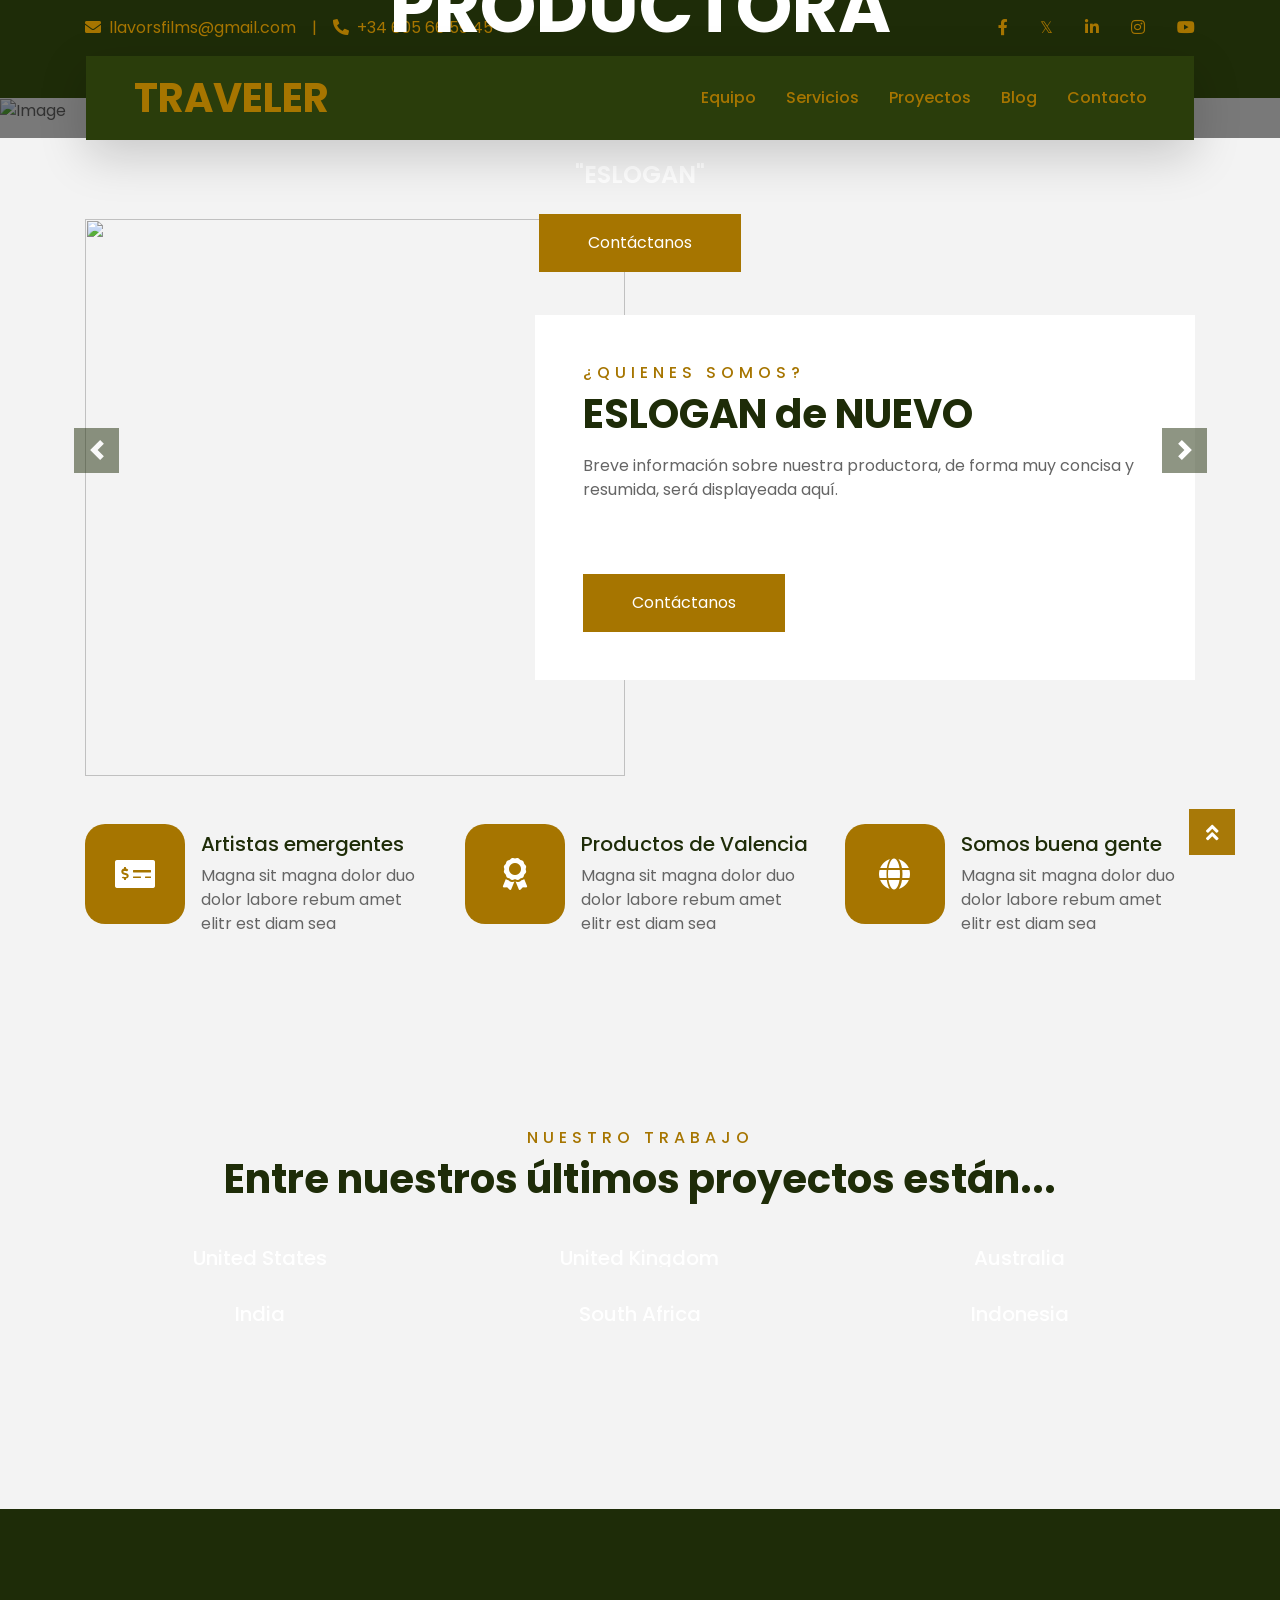
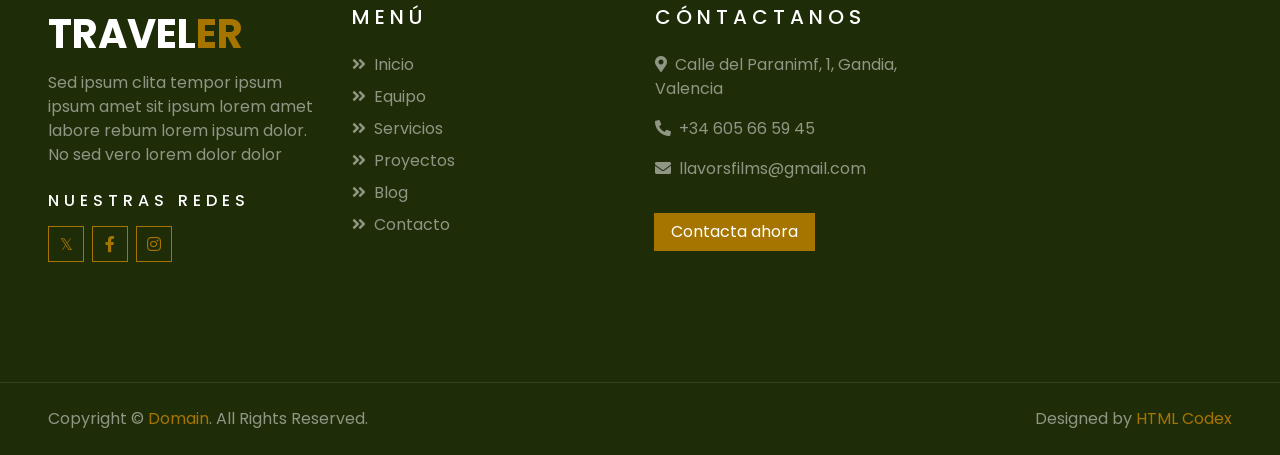
==== commit f880b32f: "Merge pull request #9 from ibai777/dia4 cambios dia 4" ====
--- a/index.html
+++ b/index.html
@@ -28,7 +28,7 @@
 
 <body>
     <!-- Topbar Start -->
-    <div class="container-fluid bg-light pt-3 d-none d-lg-block">
+    <div class="container-fluid bg-light pt-3 d-none d-lg-block" id="topbar">
         <div class="container">
             <div class="row">
                 <div class="col-lg-6 text-center text-lg-left mb-2 mb-lg-0">
@@ -66,12 +66,12 @@
     <!-- Navbar Start -->
     <div class="container-fluid position-relative nav-bar p-0">
         <div class="container-lg position-relative p-0 px-lg-3" style="z-index: 9;">
-            <nav class="navbar navbar-expand-lg bg-light navbar-light shadow-lg py-3 py-lg-0 pl-3 pl-lg-5">
+            <nav class="navbar navbar-expand-lg bg-light navbar-light shadow-lg py-3 py-lg-0 pl-3 pl-lg-5"   id="barra">
                 <a href="index.html" class="navbar-brand">
-                    <h1 class="m-0 text-primary"><span class="text-dark">TRAVEL</span>ER</h1>
+                    <h1 class="m-0 text-primary">TRAVELER</h1>
                 </a>
                 <button type="button" class="navbar-toggler" data-toggle="collapse" data-target="#navbarCollapse">
-                    <span class="navbar-toggler-icon"></span>
+                    <span class="navbar-toggler-icon" id=""></span>
                 </button>
                 <div class="collapse navbar-collapse justify-content-between px-3" id="navbarCollapse">
                     <div class="navbar-nav ml-auto py-0">
@@ -280,7 +280,9 @@
                     <a class="btn btn-outline-primary btn-square mr-2" target="_blank" href="youtube.com"><span>&#x1D54F;</span></a>
                     <a class="btn btn-outline-primary btn-square mr-2" href="#"><i class="fab fa-facebook-f"></i></a>
                     <a class="btn btn-outline-primary btn-square" href="#"><i class="fab fa-instagram"></i></a>
-                </div>                    
+                </div> 
+            </div>
+            <div class="col-lg-3 col-md-6 mb-5">
                 <h5 class="text-white text-uppercase mb-4" style="letter-spacing: 5px;">menú</h5>
                 <div class="d-flex flex-column justify-content-start">
                     <a class="text-white-50 mb-2" href="index.html"><i class="fa fa-angle-double-right mr-2"></i>Inicio</a>
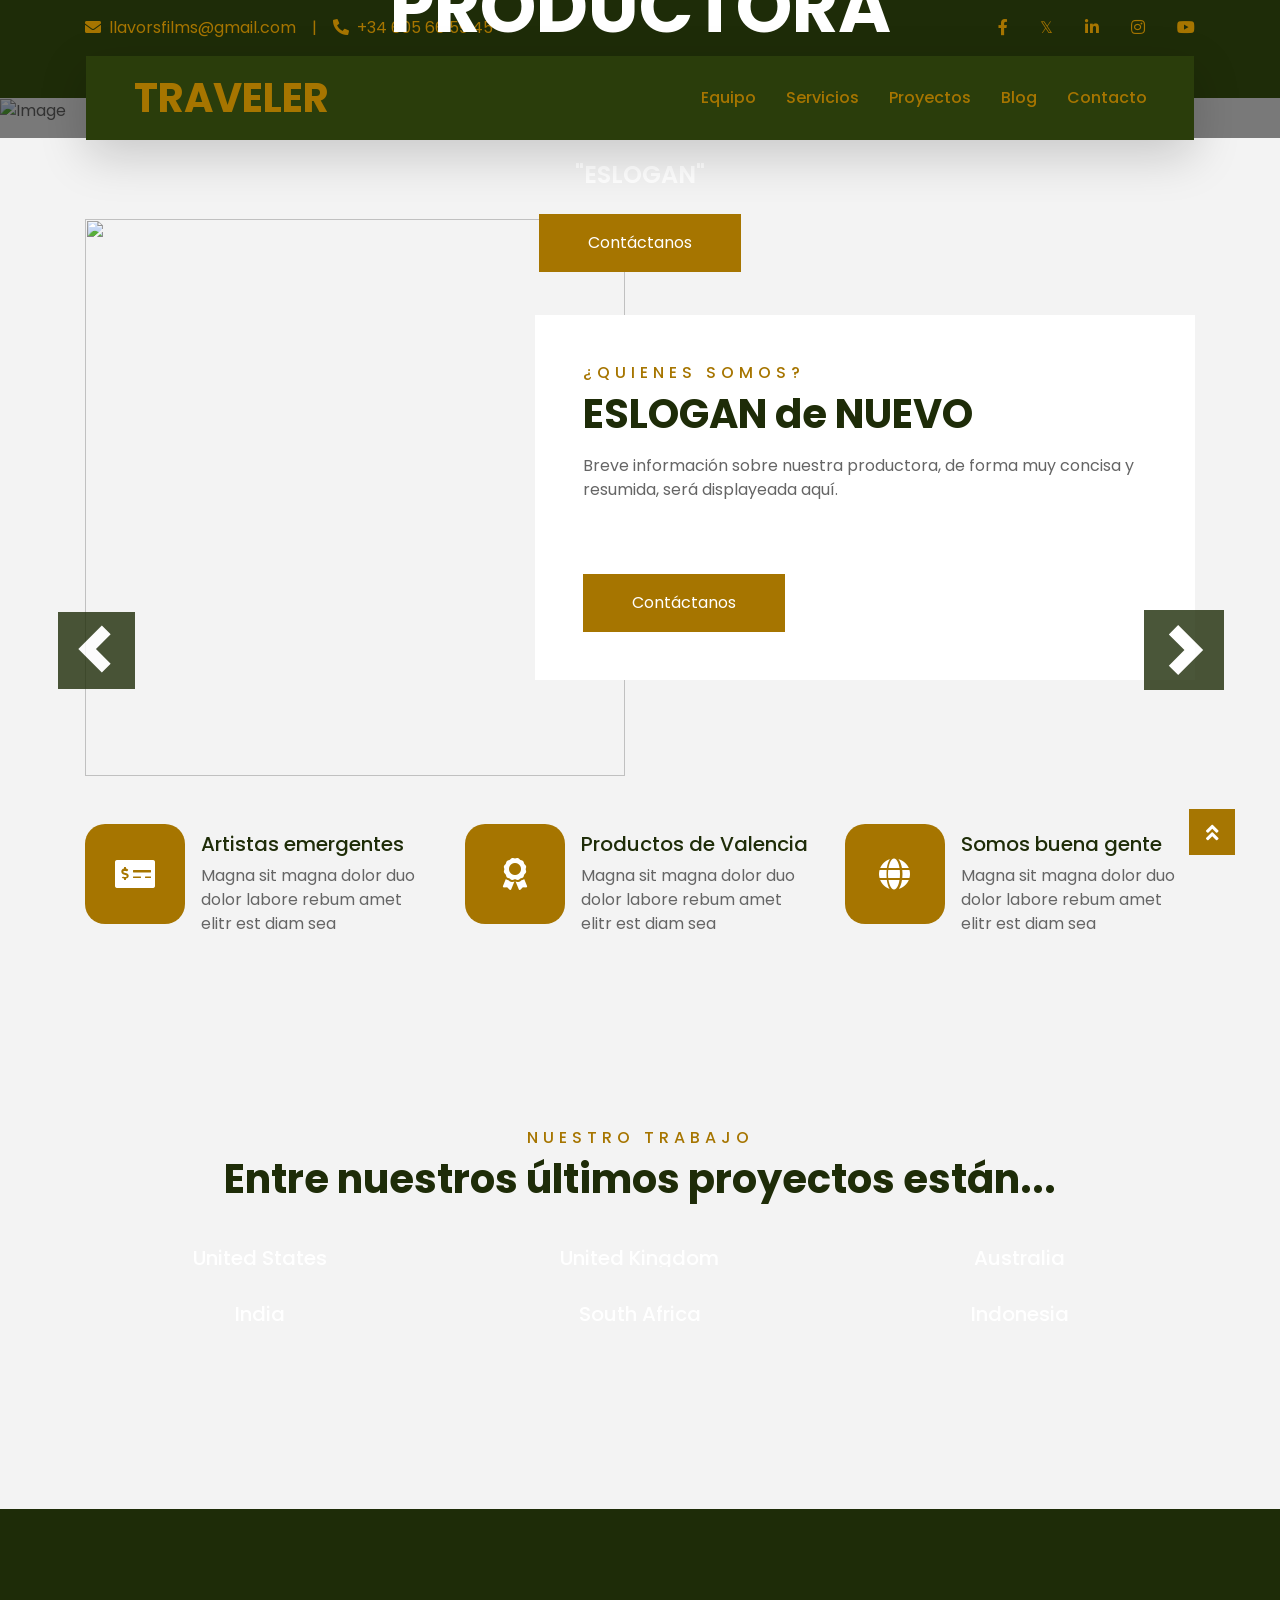
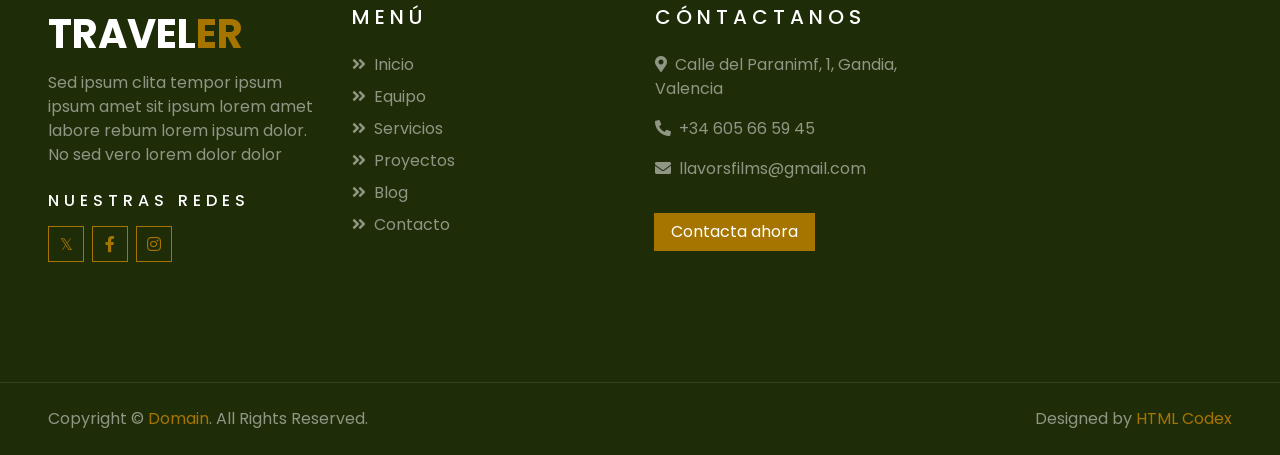
==== commit 03327716: "Blog y microajustes" ====
--- a/index.html
+++ b/index.html
@@ -111,13 +111,13 @@
             </div>
         
             <a class="carousel-control-prev" href="#header-carousel" data-slide="prev">
-                <div class="btn btn-dark" style="width: 45px; height: 45px;">
-                    <span class="carousel-control-prev-icon mb-n2"></span>
+                <div class="btn btn-dark d-flex justify-content-center" style="width: 77px; height: 77px;">
+                    <span class="carousel-control-prev-icon mr-1"></span>
                 </div>
             </a>
             <a class="carousel-control-next" href="#header-carousel" data-slide="next">
-                <div class="btn btn-dark" style="width: 45px; height: 45px;">
-                    <span class="carousel-control-next-icon mb-n2"></span>
+                <div class="btn btn-dark d-flex align-items-center justify-content-centerr" style="width: 80px; height: 80px;">
+                    <span class="carousel-control-next-icon ml-1"></span>
                 </div>
             </a>
         </div>
--- a/css/style.css
+++ b/css/style.css
@@ -44,6 +44,10 @@
 
 /*  ----------------------------------NUESTRO CSS---------------------------------   */
 
+#lowrow {
+    bottom: 0;    
+}
+
 /* --- PARA LAS CARTAS DE LOS PROYECTOS --- */
 .container_p {
     display: grid;
@@ -569,6 +573,7 @@
   font-size: 4.5rem;
   font-weight: 300;
   line-height: 1.2;
+  margin-bottom: 80px;
 }
 
 @media (max-width: 1200px) {
@@ -2498,9 +2503,9 @@
 
 .btn-primary:focus, .btn-primary.focus {
   color: #fff;
-  background-color: #669928;
-  border-color: #5f8f25;
-  box-shadow: 0 0 0 0.2rem rgba(142, 194, 79, 0.5);
+  background-color: #FCEC8E;
+  border-color: #FCEC8E;
+  box-shadow: 0 0 0 0.2rem rgba(252, 236, 142, 0.5);
 }
 
 .btn-primary.disabled, .btn-primary:disabled {
@@ -2512,13 +2517,13 @@
 .btn-primary:not(:disabled):not(.disabled):active, .btn-primary:not(:disabled):not(.disabled).active,
 .show > .btn-primary.dropdown-toggle {
   color: #fff;
-  background-color: #5f8f25;
-  border-color: #588423;
+  background-color: #FCEC8E;
+  border-color: #FCEC8E;
 }
 
 .btn-primary:not(:disabled):not(.disabled):active:focus, .btn-primary:not(:disabled):not(.disabled).active:focus,
 .show > .btn-primary.dropdown-toggle:focus {
-  box-shadow: 0 0 0 0.2rem rgba(142, 194, 79, 0.5);
+  box-shadow: 0 0 0 0.2rem rgba(252, 236, 142, 0.5);
 }
 
 .btn-secondary {
@@ -2751,7 +2756,7 @@
 
 .btn-dark:hover {
   color: #fff;
-  background-color: #0e0e0e;
+  background-color: #2A3D0B;
   border-color: #080808;
 }
 
@@ -6044,8 +6049,9 @@
   width: 15%;
   color: #fff;
   text-align: center;
-  opacity: 0.5;
+  opacity: 0.8;
   transition: opacity 0.15s ease;
+  margin-top: 400px;
 }
 
 @media (prefers-reduced-motion: reduce) {
@@ -6075,8 +6081,9 @@
 .carousel-control-prev-icon,
 .carousel-control-next-icon {
   display: inline-block;
-  width: 20px;
-  height: 20px;
+  width: 60px;
+  height: 60px;
+  top: 0;
   background: no-repeat 50% / 100% 100%;
 }
 
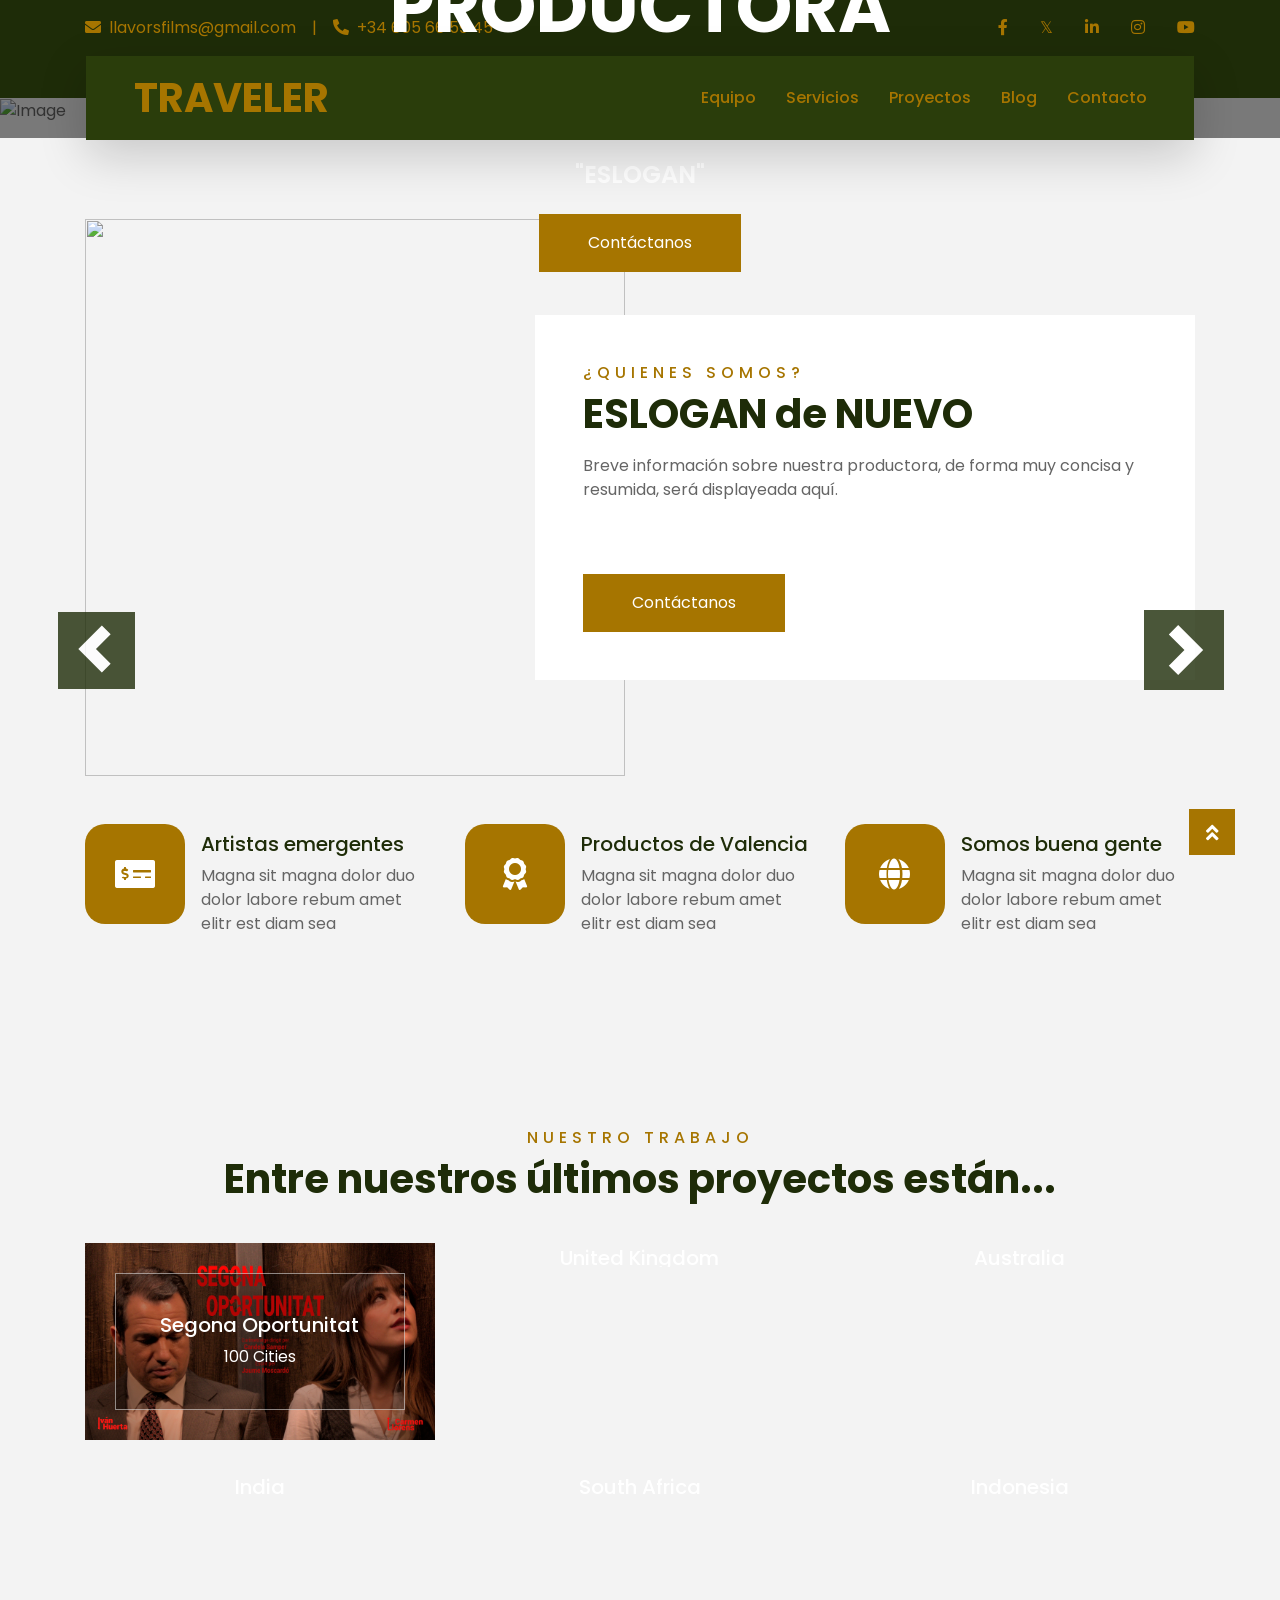
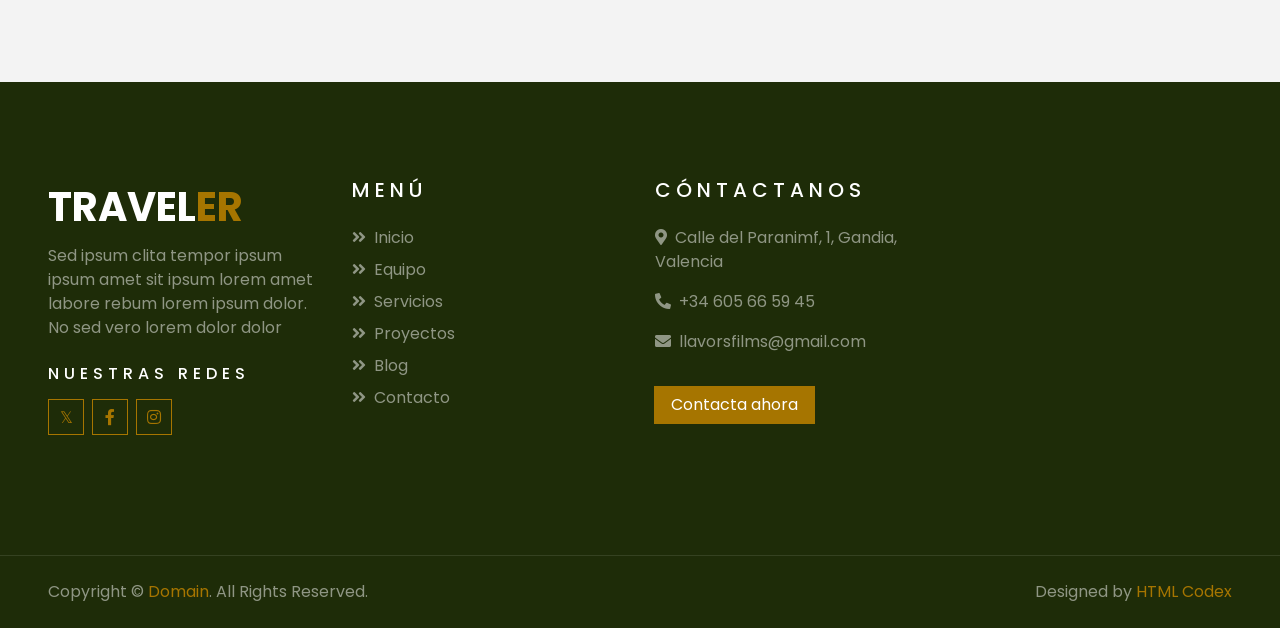
==== commit 2d20779f: "cambioscambietes" ====
--- a/index.html
+++ b/index.html
@@ -208,9 +208,9 @@
             <div class="row">
                 <div class="col-lg-4 col-md-6 mb-4">
                     <div class="destination-item position-relative overflow-hidden mb-2">
-                        <img class="img-fluid" src="img/destination-1.jpg" alt="">
-                        <a class="destination-overlay text-white text-decoration-none" href="">
-                            <h5 class="text-white">United States</h5>
+                        <img class="img-fluid" src="img/opci%C3%B3n4.jpg" alt="">
+                        <a class="destination-overlay text-white text-decoration-none" href="">
+                            <h5 class="text-white">Segona Oportunitat</h5>
                             <span>100 Cities</span>
                         </a>
                     </div>
--- a/css/style.css
+++ b/css/style.css
@@ -4698,6 +4698,7 @@
 
 .pagination {
   display: flex;
+  justify-content: center;
   padding-left: 0;
   list-style: none;
 }
@@ -4801,7 +4802,7 @@
 
 a.badge-primary:hover, a.badge-primary:focus {
   color: #fff;
-  background-color: #5f8f25;
+  background-color: #A67500;
 }
 
 a.badge-primary:focus, a.badge-primary.focus {
@@ -6228,7 +6229,7 @@
 a.bg-primary:hover, a.bg-primary:focus,
 button.bg-primary:hover,
 button.bg-primary:focus {
-  background-color: #5f8f25 !important;
+  background-color: #A67500 !important;
 }
 
 .bg-secondary {
@@ -9887,7 +9888,7 @@
   top: -15px;
   left: 0;
   border: 8px solid;
-  border-color: transparent #5f8f25 #5f8f25 transparent;
+  border-color: transparent #A67500 #A67500 transparent;
   z-index: -1;
 }
 
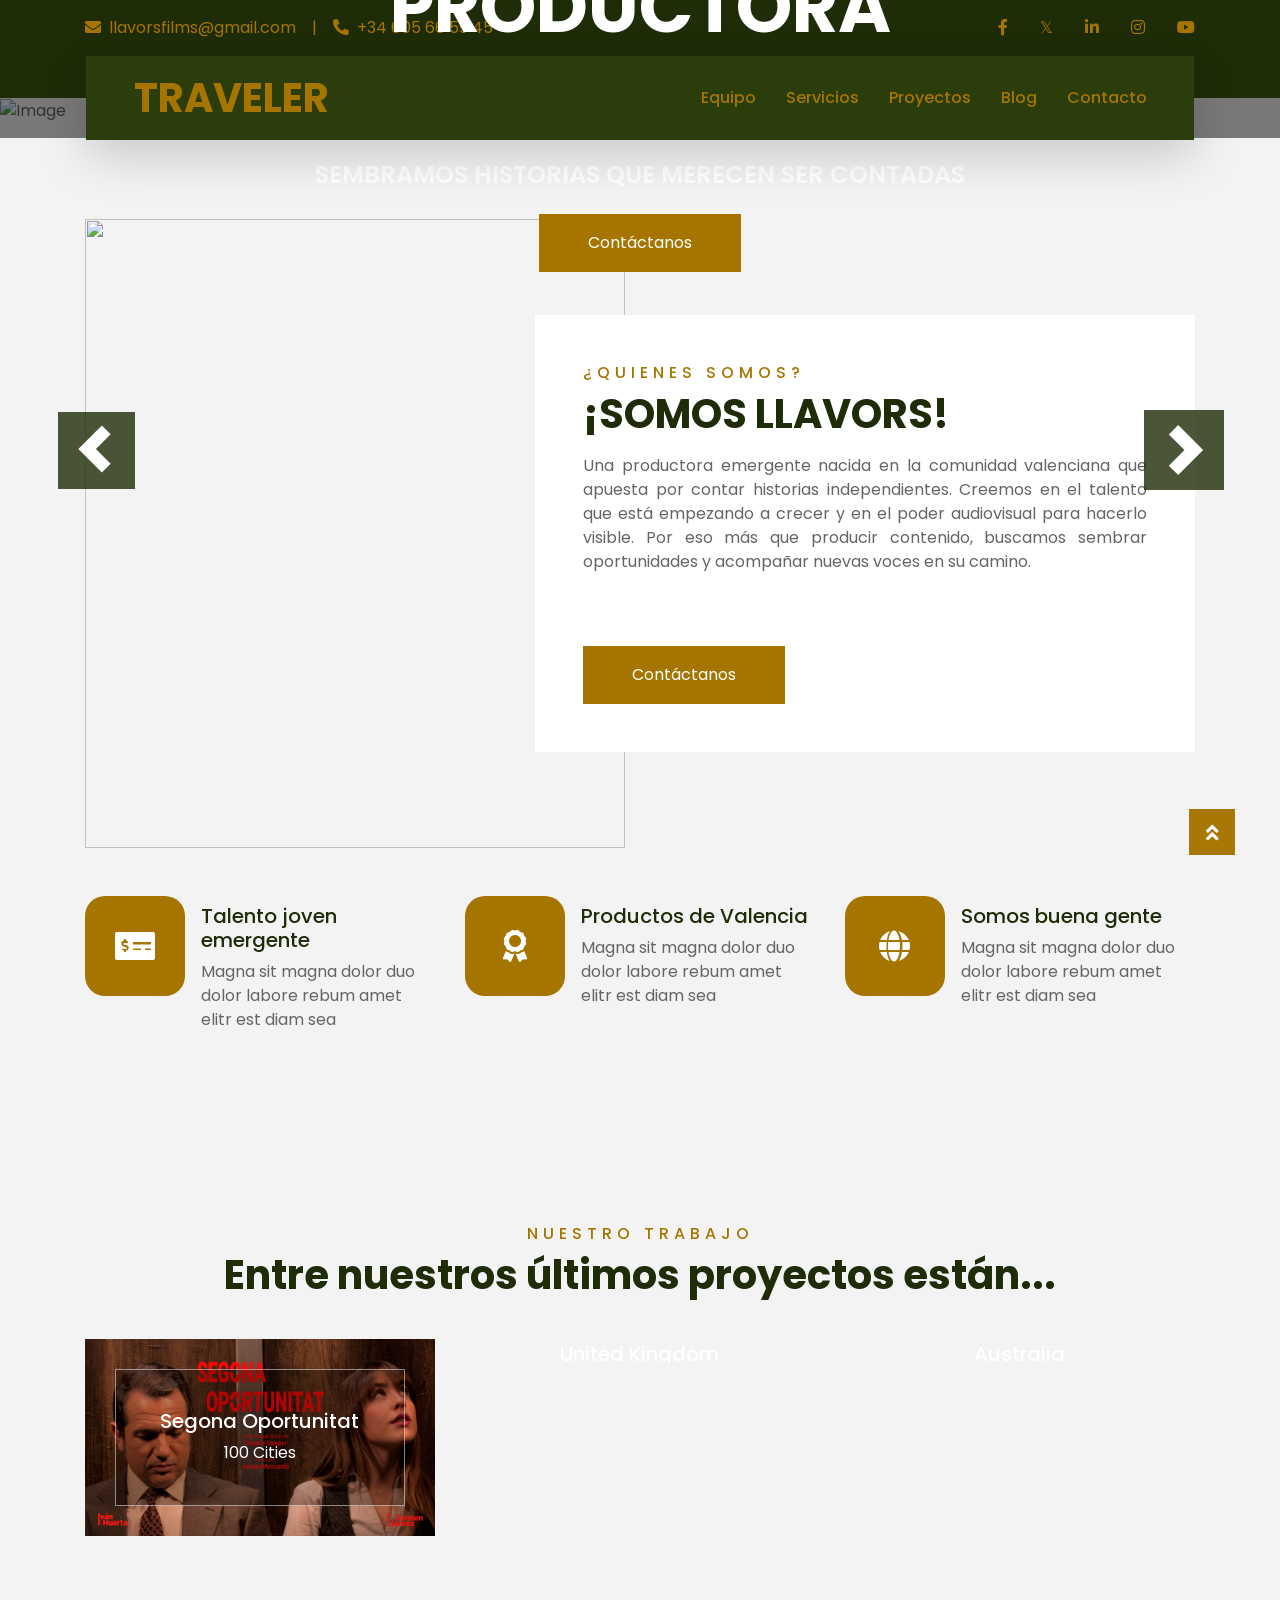
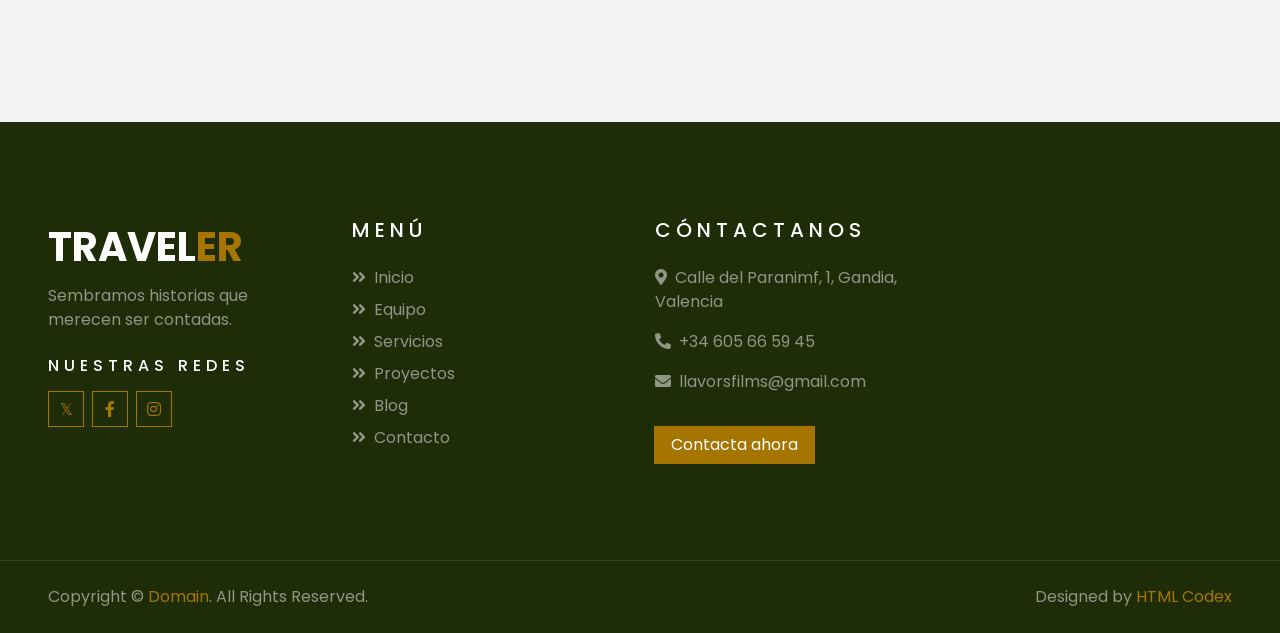
==== commit c7887f62: "cambietes tochos" ====
--- a/index.html
+++ b/index.html
@@ -96,7 +96,7 @@
             <div class="carousel-caption d-flex flex-column align-items-center justify-content-center">
                         <div class="p-3" style="max-width: 900px;">
                             <h1 class="display-3 text-white mb-md-4">PRODUCTORA AUDIOVISUAL VALENCIA</h1>
-                            <h4 class="text-white text-uppercase mb-md-3">"Eslogan"</h4>
+                            <h4 class="text-white text-uppercase mb-md-3">Sembramos historias que merecen ser contadas</h4>
                             <a href="contact.html" class="btn btn-primary py-md-3 px-md-5 mt-2">Contáctanos</a>
                         </div>
             </div>
@@ -136,8 +136,8 @@
                 <div class="col-lg-6 pt-5 pb-lg-5">
                     <div class="about-text bg-white p-4 p-lg-5 my-lg-5">
                         <h6 class="text-primary text-uppercase" style="letter-spacing: 5px;">¿Quienes somos?</h6>
-                        <h1 class="mb-3">ESLOGAN de NUEVO</h1>
-                        <p>Breve información sobre nuestra productora, de forma muy concisa y resumida, será displayeada aquí.</p>
+                        <h1 class="mb-3">¡SOMOS LLAVORS!</h1>
+                        <p style="text-align: justify">Una productora emergente nacida en la comunidad valenciana que apuesta por contar historias independientes. Creemos en el talento que está empezando a crecer y en el poder audiovisual para hacerlo visible. Por eso más que producir contenido, buscamos sembrar oportunidades y acompañar nuevas voces en su camino. </p>
                         <div class="row mb-4">
                             <div class="col-6">
                                 <img class="img-fluid" src="img/about-1.jpg" alt="">
@@ -165,7 +165,7 @@
                             <i class="fa fa-2x fa-money-check-alt text-white"></i>
                         </div>
                         <div class="d-flex flex-column mt-2">
-                            <h5 class="">Artistas emergentes</h5>
+                            <h5 class="">Talento joven emergente</h5>
                             <p class="m-0">Magna sit magna dolor duo dolor labore rebum amet elitr est diam sea</p>
                         </div>
                     </div>
@@ -233,36 +233,11 @@
                         </a>
                     </div>
                 </div>
-                <div class="col-lg-4 col-md-6 mb-4">
-                    <div class="destination-item position-relative overflow-hidden mb-2">
-                        <img class="img-fluid" src="img/destination-4.jpg" alt="">
-                        <a class="destination-overlay text-white text-decoration-none" href="">
-                            <h5 class="text-white">India</h5>
-                            <span>100 Cities</span>
-                        </a>
-                    </div>
-                </div>
-                <div class="col-lg-4 col-md-6 mb-4">
-                    <div class="destination-item position-relative overflow-hidden mb-2">
-                        <img class="img-fluid" src="img/destination-5.jpg" alt="">
-                        <a class="destination-overlay text-white text-decoration-none" href="">
-                            <h5 class="text-white">South Africa</h5>
-                            <span>100 Cities</span>
-                        </a>
-                    </div>
-                </div>
-                <div class="col-lg-4 col-md-6 mb-4">
-                    <div class="destination-item position-relative overflow-hidden mb-2">
-                        <img class="img-fluid" src="img/destination-6.jpg" alt="">
-                        <a class="destination-overlay text-white text-decoration-none" href="">
-                            <h5 class="text-white">Indonesia</h5>
-                            <span>100 Cities</span>
-                        </a>
-                    </div>
-                </div>
-            </div>
-        </div>
-    </div>
+    
+                    </div>
+                </div>
+            </div>
+        
     <!-- Destination Start -->
 
     <!-- Footer Start -->
@@ -274,7 +249,7 @@
                 <a href="" class="navbar-brand">
                     <h1 class="text-primary"><span class="text-white">TRAVEL</span>ER</h1>
                 </a>
-                <p>Sed ipsum clita tempor ipsum ipsum amet sit ipsum lorem amet labore rebum lorem ipsum dolor. No sed vero lorem dolor dolor</p>
+                <p>Sembramos historias que merecen ser contadas.</p>
                 <h6 class="text-white text-uppercase mt-4 mb-3" style="letter-spacing: 5px;">Nuestras Redes</h6>
                 <div class="d-flex justify-content-start mb-4">
                     <a class="btn btn-outline-primary btn-square mr-2" target="_blank" href="youtube.com"><span>&#x1D54F;</span></a>
--- a/css/style.css
+++ b/css/style.css
@@ -43,6 +43,30 @@
 }
 
 /*  ----------------------------------NUESTRO CSS---------------------------------   */
+.enlace-articulo {
+    display: block;
+    text-decoration: none; 
+    color: inherit; 
+    z-index: 10;
+}
+
+
+@media (min-width: 768px) and (max-width: 992px) {
+  .ocultar-en-md {
+    display: none;
+  }
+}
+
+@media (min-width: 992px) {
+  .ocultar-en-lg {
+    display: none;
+  }
+}
+
+#pag {
+    position: absolute;
+    z-index: -1;
+}
 
 #lowrow {
     bottom: 0;    
@@ -6052,7 +6076,6 @@
   text-align: center;
   opacity: 0.8;
   transition: opacity 0.15s ease;
-  margin-top: 400px;
 }
 
 @media (prefers-reduced-motion: reduce) {
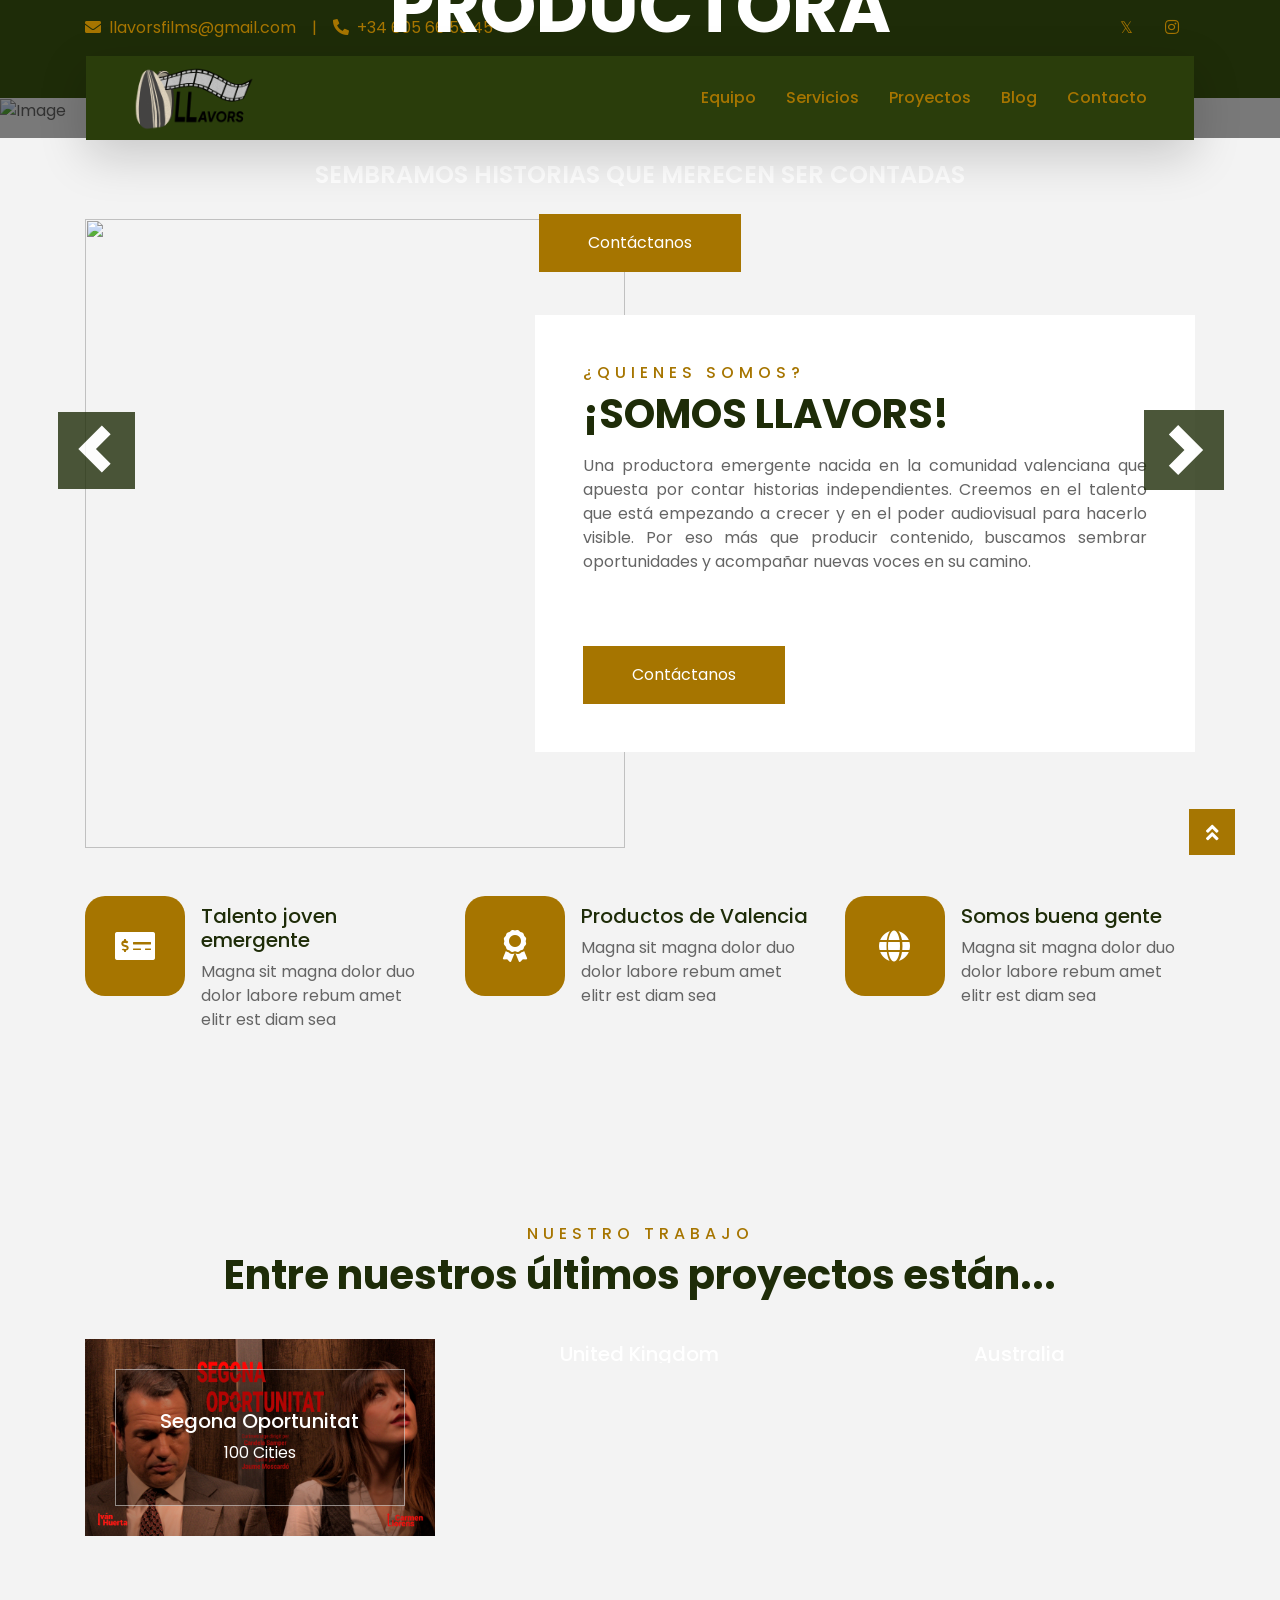
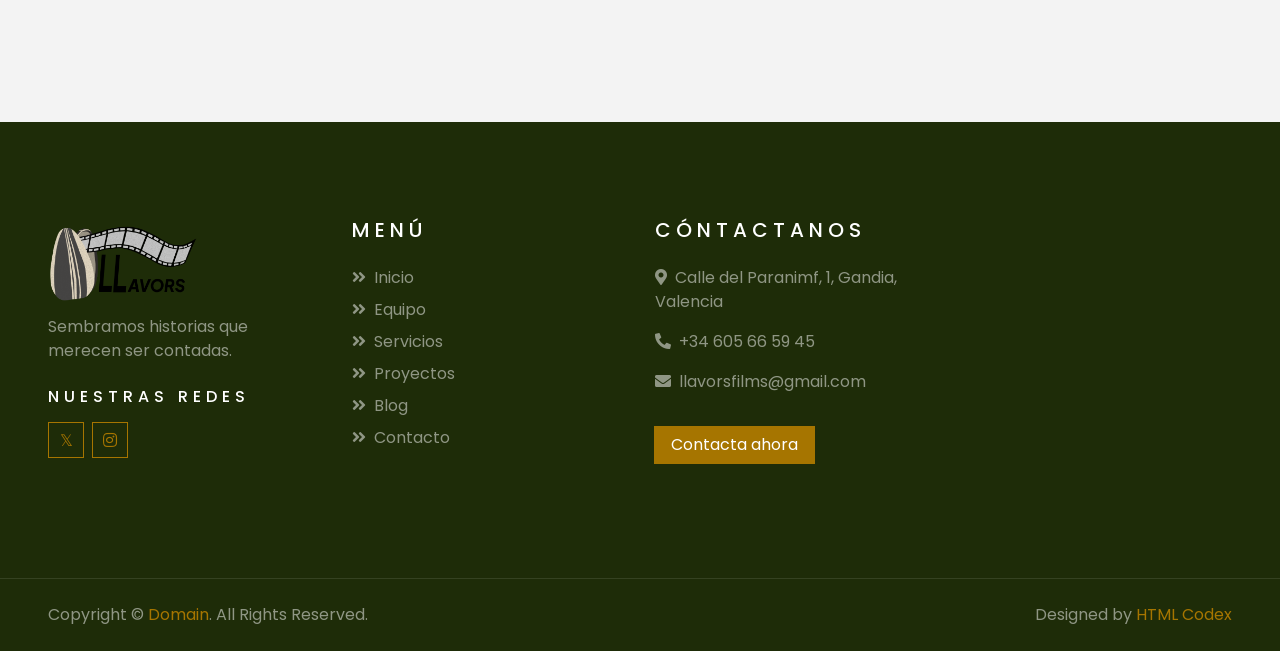
==== commit 62c9d2bc: "Puta locura demencial" ====
--- a/index.html
+++ b/index.html
@@ -9,7 +9,7 @@
     <meta content="Free HTML Templates" name="description">
 
     <!-- Favicon -->
-    <link href="img/Karane%20kitty.png" rel="icon">
+    <link href="img/logo-fav.png" rel="icon">
 
     <!-- Google Web Fonts -->
     <link rel="preconnect" href="https://fonts.gstatic.com">
@@ -40,20 +40,11 @@
                 </div>
                 <div class="col-lg-6 text-center text-lg-right">
                     <div class="d-inline-flex align-items-center">
-                        <a class="text-primary px-3" href="">
-                            <i class="fab fa-facebook-f"></i>
-                        </a>
-                        <a class="text-primary px-3" href="">
+                        <a class="text-primary px-3" href="https://x.com/llavorsfilms?s=11&t=ywkPwf827Ux3aj7OQOZg1A" target="_blank">
                            <span>&#x1D54F;</span>
                         </a>
-                        <a class="text-primary px-3" href="">
-                            <i class="fab fa-linkedin-in"></i>
-                        </a>
-                        <a class="text-primary px-3" href="">
+                        <a class="text-primary px-3" href="https://www.instagram.com/llavors.films?igsh=YzUyc254MW9uMHhv" target="_blank">
                             <i class="fab fa-instagram"></i>
-                        </a>
-                        <a class="text-primary pl-3" href="">
-                            <i class="fab fa-youtube"></i>
                         </a>
                     </div>
                 </div>
@@ -68,7 +59,7 @@
         <div class="container-lg position-relative p-0 px-lg-3" style="z-index: 9;">
             <nav class="navbar navbar-expand-lg bg-light navbar-light shadow-lg py-3 py-lg-0 pl-3 pl-lg-5"   id="barra">
                 <a href="index.html" class="navbar-brand">
-                    <h1 class="m-0 text-primary">TRAVELER</h1>
+                    <h1 class="m-0 text-primary"><img src="img/llavors-letra.png" style="width: 120px"></h1>
                 </a>
                 <button type="button" class="navbar-toggler" data-toggle="collapse" data-target="#navbarCollapse">
                     <span class="navbar-toggler-icon" id=""></span>
@@ -246,15 +237,14 @@
     
     <!-- Columna INFO -->
             <div class="col-lg-3 col-md-6 mb-5">
-                <a href="" class="navbar-brand">
-                    <h1 class="text-primary"><span class="text-white">TRAVEL</span>ER</h1>
+                <a href="index.html" class="navbar-brand">
+                    <h1 class="text-primary"><img src="img/llavors-letra.png" style="width: 150px"></h1>
                 </a>
                 <p>Sembramos historias que merecen ser contadas.</p>
                 <h6 class="text-white text-uppercase mt-4 mb-3" style="letter-spacing: 5px;">Nuestras Redes</h6>
                 <div class="d-flex justify-content-start mb-4">
-                    <a class="btn btn-outline-primary btn-square mr-2" target="_blank" href="youtube.com"><span>&#x1D54F;</span></a>
-                    <a class="btn btn-outline-primary btn-square mr-2" href="#"><i class="fab fa-facebook-f"></i></a>
-                    <a class="btn btn-outline-primary btn-square" href="#"><i class="fab fa-instagram"></i></a>
+                    <a class="btn btn-outline-primary btn-square mr-2" href="https://x.com/llavorsfilms?s=11&t=ywkPwf827Ux3aj7OQOZg1A" target="_blank"><span>&#x1D54F;</span></a>
+                    <a class="btn btn-outline-primary btn-square" href="https://www.instagram.com/llavors.films?igsh=YzUyc254MW9uMHhv" target="_blank"><i class="fab fa-instagram"></i></a>
                 </div> 
             </div>
             <div class="col-lg-3 col-md-6 mb-5">
--- a/css/style.css
+++ b/css/style.css
@@ -43,6 +43,13 @@
 }
 
 /*  ----------------------------------NUESTRO CSS---------------------------------   */
+/* --- OCULTAR NOTICIAS TAG BLOG --- */
+.blog-item.oculto {
+    display: none;
+}
+
+*/ ------ */
+
 .enlace-articulo {
     display: block;
     text-decoration: none; 
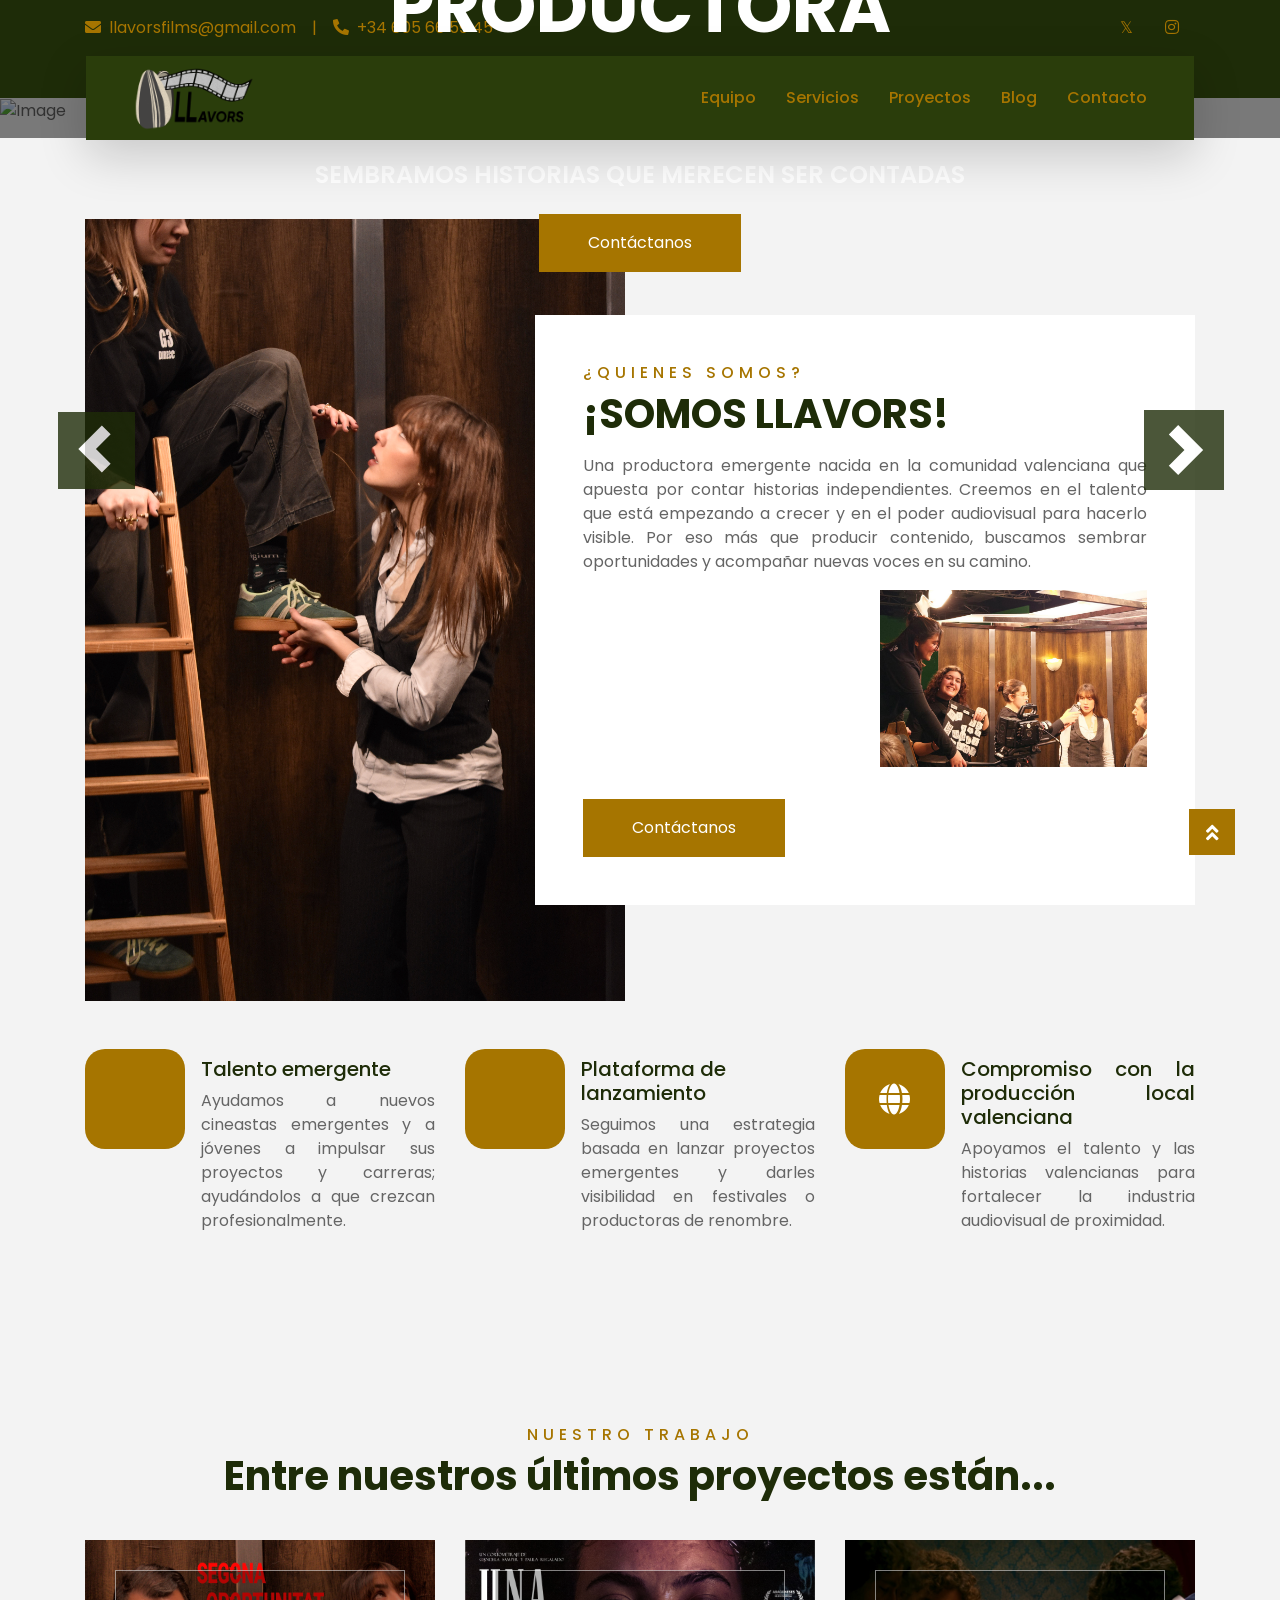
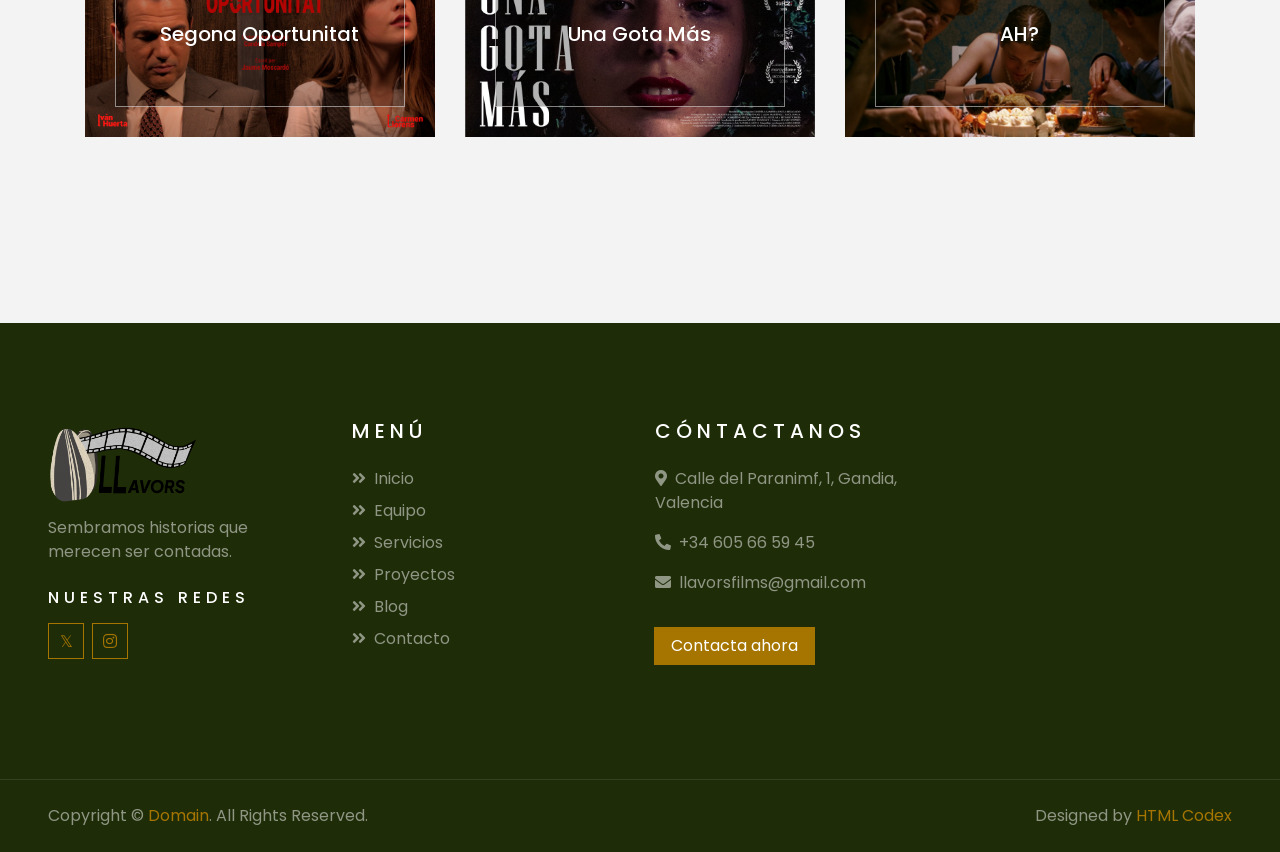
==== commit 7d5c661c: "cambiossilvia" ====
--- a/index.html
+++ b/index.html
@@ -121,7 +121,7 @@
             <div class="row">
                 <div class="col-lg-6" style="min-height: 500px;">
                     <div class="position-relative h-100">
-                        <img class="position-absolute w-100 h-100" src="img/about.jpg" style="object-fit: cover;">
+                        <img class="position-absolute w-100 h-100" src="img/Captura%20de%20pantalla%202026-01-14%20a%20las%2018.12.56.png" style="object-fit: cover;">
                     </div>
                 </div>
                 <div class="col-lg-6 pt-5 pb-lg-5">
@@ -131,10 +131,10 @@
                         <p style="text-align: justify">Una productora emergente nacida en la comunidad valenciana que apuesta por contar historias independientes. Creemos en el talento que está empezando a crecer y en el poder audiovisual para hacerlo visible. Por eso más que producir contenido, buscamos sembrar oportunidades y acompañar nuevas voces en su camino. </p>
                         <div class="row mb-4">
                             <div class="col-6">
-                                <img class="img-fluid" src="img/about-1.jpg" alt="">
+                                <img class="img-fluid" src="img/Captura%20de%20pantalla%202026-01-14%20a%20las%2018.12.22.png" alt="">
                             </div>
                             <div class="col-6">
-                                <img class="img-fluid" src="img/about-2.jpg" alt="">
+                                <img class="img-fluid" src="img/rodaje.jpg" alt="">
                             </div>
                         </div>
                         <a href="contact.html" class="btn btn-primary py-md-3 px-md-5 mt-2">Contáctanos</a>
@@ -153,22 +153,22 @@
                 <div class="col-md-4">
                     <div class="d-flex mb-4 mb-lg-0">
                         <div class="d-flex flex-shrink-0 align-items-center justify-content-center bg-primary mr-3" style="height: 100px; width: 100px; border-radius: 20px;">
-                            <i class="fa fa-2x fa-money-check-alt text-white"></i>
+                            <i class="fa-regular fa-plant-wilt text-white"></i>
                         </div>
                         <div class="d-flex flex-column mt-2">
-                            <h5 class="">Talento joven emergente</h5>
-                            <p class="m-0">Magna sit magna dolor duo dolor labore rebum amet elitr est diam sea</p>
+                            <h5 class="">Talento emergente</h5>
+                            <p class="m-0" style="text-align: justify">Ayudamos a nuevos cineastas emergentes y a jóvenes a impulsar sus proyectos y carreras; ayudándolos a que crezcan profesionalmente.</p>
                         </div>
                     </div>
                 </div>
                 <div class="col-md-4">
                     <div class="d-flex mb-4 mb-lg-0">
                         <div class="d-flex flex-shrink-0 align-items-center justify-content-center bg-primary mr-3" style="height: 100px; width: 100px; border-radius: 20px;">
-                            <i class="fa fa-2x fa-award text-white"></i>
+                            <i class="fa fa-2x fa-arrow text-white"><code></code></i>
                         </div>
                         <div class="d-flex flex-column mt-2">
-                            <h5 class="">Productos de Valencia</h5>
-                            <p class="m-0">Magna sit magna dolor duo dolor labore rebum amet elitr est diam sea</p>
+                            <h5 class="">Plataforma de lanzamiento</h5>
+                            <p class="m-0" style="text-align: justify">Seguimos una estrategia basada en lanzar proyectos emergentes y darles visibilidad en festivales o productoras de renombre.</p>
                         </div>
                     </div>
                 </div>
@@ -178,8 +178,8 @@
                             <i class="fa fa-2x fa-globe text-white"></i>
                         </div>
                         <div class="d-flex flex-column mt-2">
-                            <h5 class="">Somos buena gente</h5>
-                            <p class="m-0">Magna sit magna dolor duo dolor labore rebum amet elitr est diam sea</p>
+                            <h5 class="" style="text-align: justify">Compromiso con la producción local valenciana</h5>
+                            <p class="m-0" style="text-align: justify">Apoyamos el talento y las historias valencianas para fortalecer la industria audiovisual de proximidad.</p>
                         </div>
                     </div>
                 </div>
@@ -202,25 +202,22 @@
                         <img class="img-fluid" src="img/opci%C3%B3n4.jpg" alt="">
                         <a class="destination-overlay text-white text-decoration-none" href="">
                             <h5 class="text-white">Segona Oportunitat</h5>
-                            <span>100 Cities</span>
                         </a>
                     </div>
                 </div>
                 <div class="col-lg-4 col-md-6 mb-4">
                     <div class="destination-item position-relative overflow-hidden mb-2">
-                        <img class="img-fluid" src="img/destination-2.jpg" alt="">
+                        <img class="img-fluid" src="img/bannerunagotamas.jpeg" alt="">
                         <a class="destination-overlay text-white text-decoration-none" href="">
-                            <h5 class="text-white">United Kingdom</h5>
-                            <span>100 Cities</span>
+                            <h5 class="text-white">Una Gota Más</h5>
                         </a>
                     </div>
                 </div>
                 <div class="col-lg-4 col-md-6 mb-4">
                     <div class="destination-item position-relative overflow-hidden mb-2">
-                        <img class="img-fluid" src="img/destination-3.jpg" alt="">
+                        <img class="img-fluid" src="img/BANNER%20AH.jpg" alt="">
                         <a class="destination-overlay text-white text-decoration-none" href="">
-                            <h5 class="text-white">Australia</h5>
-                            <span>100 Cities</span>
+                            <h5 class="text-white">AH?</h5>
                         </a>
                     </div>
                 </div>
--- a/css/style.css
+++ b/css/style.css
@@ -9728,6 +9728,27 @@
 }
 
 .page-header {
+  background: linear-gradient(rgba(0, 0, 0, 0.5), rgba(0, 0, 0, 0.5)), url(../img/foto equipo.jpg), no-repeat center center;
+  background-size: cover;
+  background-size: cover;
+}
+
+.page-header-proyectos {
+  background: linear-gradient(rgba(0, 0, 0, 0.5), rgba(0, 0, 0, 0.5)), url(../img/carousel-2.jpg), no-repeat center center;
+  background-size: cover;
+}
+
+.page-header-equipo {
+  background: linear-gradient(rgba(0, 0, 0, 0.5), rgba(0, 0, 0, 0.5)), url(../img/carousel-2.jpg), no-repeat center center;
+  background-size: cover;
+}
+
+.page-header-servicios {
+  background: linear-gradient(rgba(0, 0, 0, 0.5), rgba(0, 0, 0, 0.5)), url(../img/carousel-2.jpg), no-repeat center center;
+  background-size: cover;
+}
+
+.page-header-blog {
   background: linear-gradient(rgba(0, 0, 0, 0.5), rgba(0, 0, 0, 0.5)), url(../img/carousel-2.jpg), no-repeat center center;
   background-size: cover;
 }
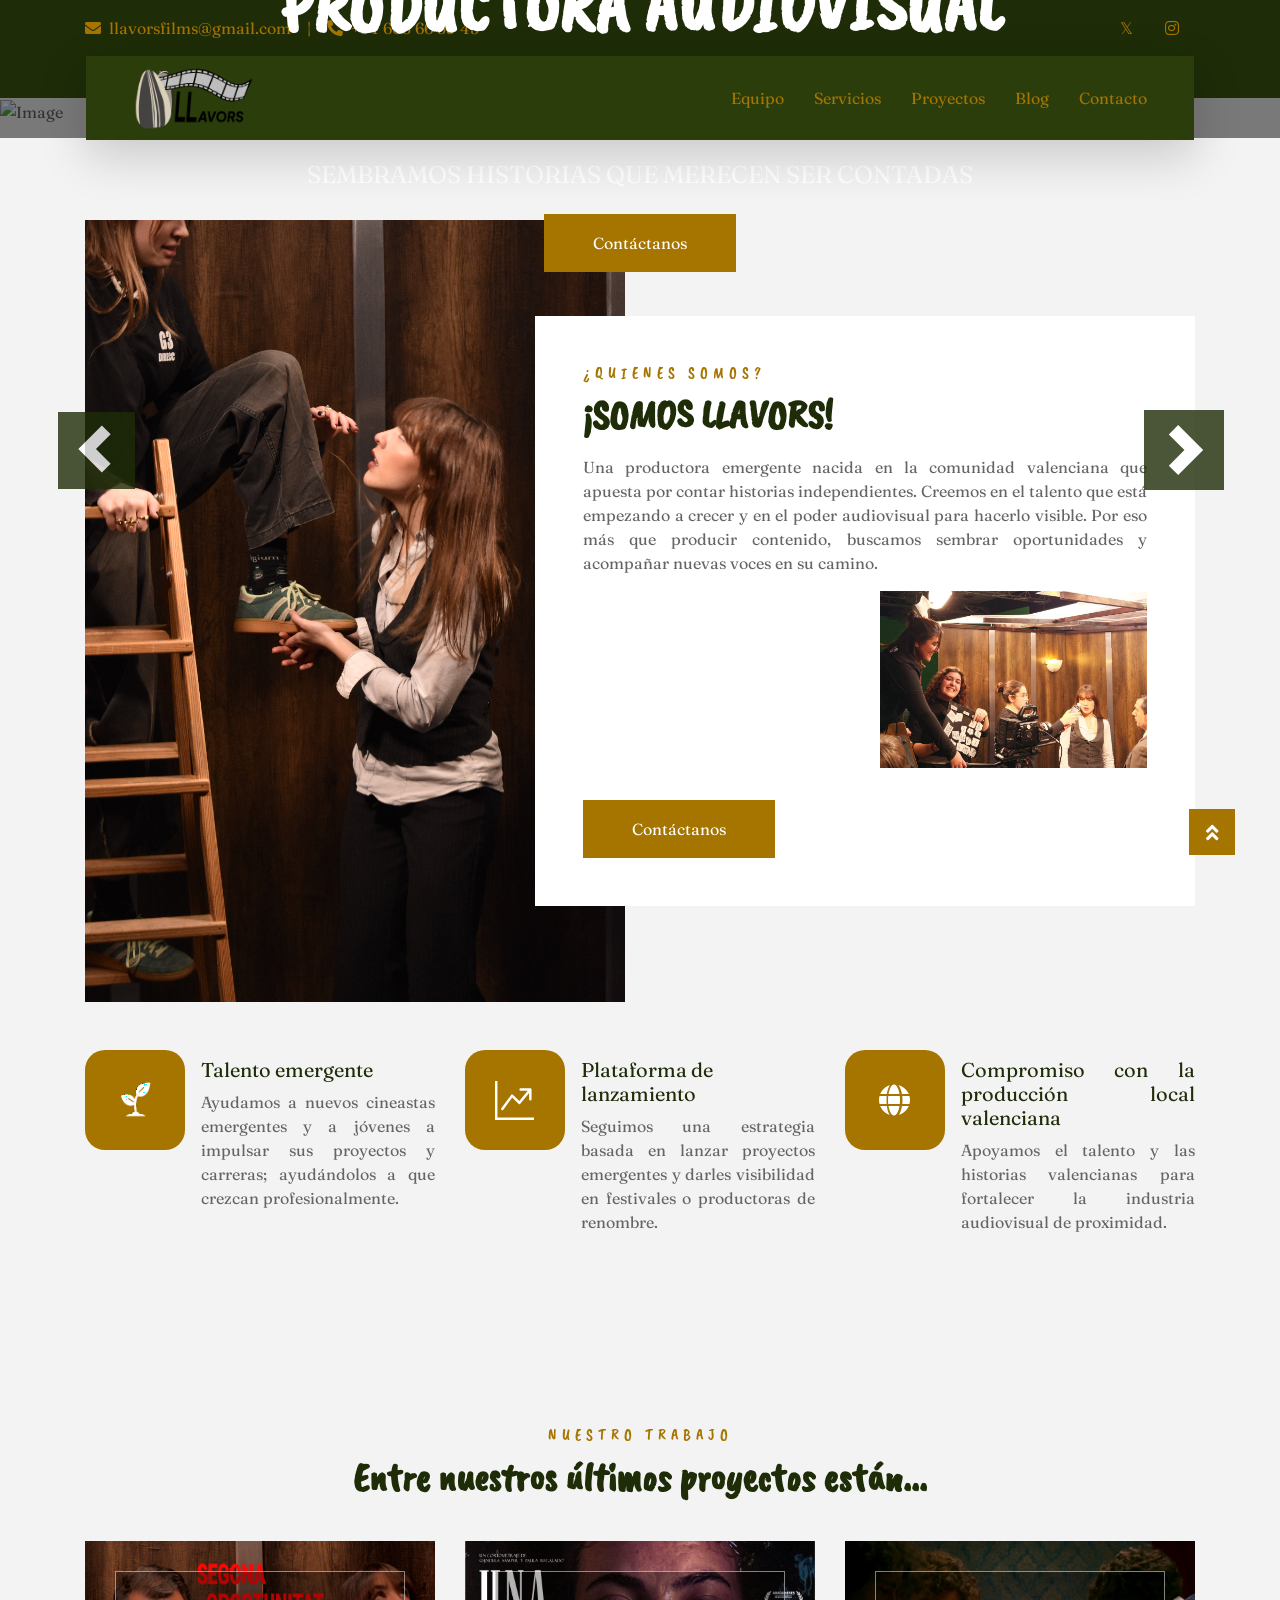
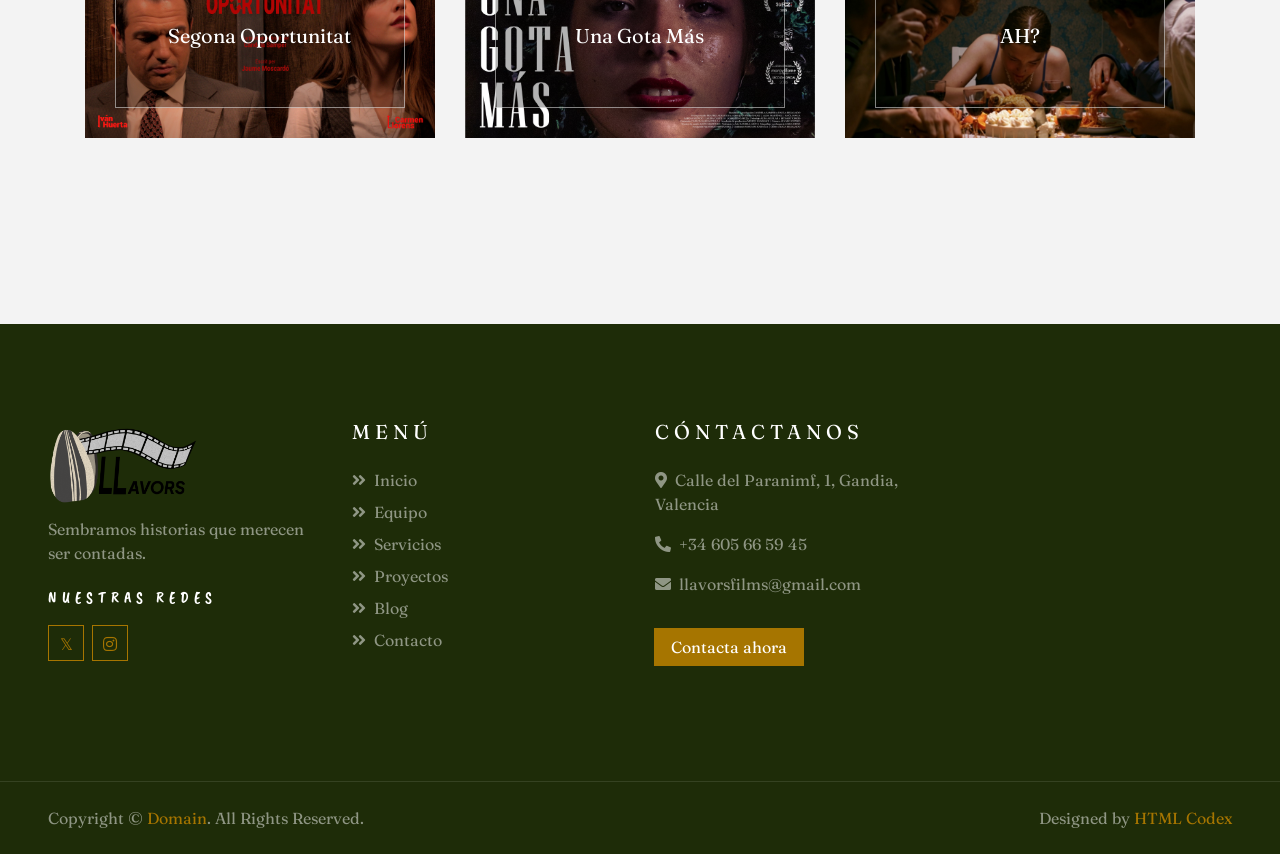
==== commit ec4fde51: "changes now" ====
--- a/index.html
+++ b/index.html
@@ -24,6 +24,7 @@
 
     <!-- Customized Bootstrap Stylesheet -->
     <link href="css/style.css" rel="stylesheet">
+    
 </head>
 
 <body>
@@ -153,7 +154,7 @@
                 <div class="col-md-4">
                     <div class="d-flex mb-4 mb-lg-0">
                         <div class="d-flex flex-shrink-0 align-items-center justify-content-center bg-primary mr-3" style="height: 100px; width: 100px; border-radius: 20px;">
-                            <i class="fa-regular fa-plant-wilt text-white"></i>
+<img src="img/planta-icon.png" style="width: 39px; filter: brightness(1000)">
                         </div>
                         <div class="d-flex flex-column mt-2">
                             <h5 class="">Talento emergente</h5>
@@ -164,8 +165,9 @@
                 <div class="col-md-4">
                     <div class="d-flex mb-4 mb-lg-0">
                         <div class="d-flex flex-shrink-0 align-items-center justify-content-center bg-primary mr-3" style="height: 100px; width: 100px; border-radius: 20px;">
-                            <i class="fa fa-2x fa-arrow text-white"><code></code></i>
-                        </div>
+<svg xmlns="http://www.w3.org/2000/svg" width="39" height="39" fill="currentColor" class="bi bi-graph-up-arrow text-white" viewBox="0 0 16 16">
+  <path fill-rule="evenodd" d="M0 0h1v15h15v1H0zm10 3.5a.5.5 0 0 1 .5-.5h4a.5.5 0 0 1 .5.5v4a.5.5 0 0 1-1 0V4.9l-3.613 4.417a.5.5 0 0 1-.74.037L7.06 6.767l-3.656 5.027a.5.5 0 0 1-.808-.588l4-5.5a.5.5 0 0 1 .758-.06l2.609 2.61L13.445 4H10.5a.5.5 0 0 1-.5-.5"/>
+</svg>                        </div>
                         <div class="d-flex flex-column mt-2">
                             <h5 class="">Plataforma de lanzamiento</h5>
                             <p class="m-0" style="text-align: justify">Seguimos una estrategia basada en lanzar proyectos emergentes y darles visibilidad en festivales o productoras de renombre.</p>
--- a/css/style.css
+++ b/css/style.css
@@ -32,8 +32,23 @@
   --breakpoint-md: 768px;
   --breakpoint-lg: 992px;
   --breakpoint-xl: 1200px;
-  --font-family-sans-serif: "Poppins", sans-serif;
-  --font-family-monospace: SFMono-Regular, Menlo, Monaco, Consolas, "Liberation Mono", "Courier New", monospace;
+  --font-family-sans-serif: "Fraunces", sans-serif;
+  --font-family-monospace: SFMono-Regular, Menlo, Monaco, Consolas, "Caveal", "Caveal", monospace;
+}
+
+/* 1. Declarar la fuente personalizada */
+@font-face {
+    font-family: 'Caveal'; /* Nombre con el que la llamarás después */
+    src: url('../fonts/CaveatBrush-Regular.woff') format('woff');
+    font-weight: normal;
+    font-style: normal;
+}
+
+@font-face {
+    font-family: 'Fraunces'; /* Nombre con el que la llamarás después */
+    src: url('../fonts/Fraunces.woff') format('woff');
+    font-weight: normal;
+    font-style: normal;
 }
 
 *,
@@ -43,6 +58,38 @@
 }
 
 /*  ----------------------------------NUESTRO CSS---------------------------------   */
+
+dialog {
+    border: none;
+    background: transparent;
+    padding: 0;
+}
+
+dialog::backdrop {
+    background: rgba(0,0,0,0.8);
+}
+
+dialog img {
+    max-width: 90vw;
+    max-height: 90vh;
+    display: block;
+}
+
+#fotoModal {
+    border: none;
+    background: transparent;
+    padding: 0;
+}
+
+#fotoModal::backdrop {
+    background: rgba(0,0,0,0.8);
+}
+
+#fotoGrande {
+    display: block;
+    max-width: 90vw;
+    max-height: 90vh;
+}
 /* --- OCULTAR NOTICIAS TAG BLOG --- */
 .blog-item.oculto {
     display: none;
@@ -115,11 +162,10 @@
   /* NOMBRE */
 
 .equipo-card h3 {
-  font-size: .85rem;
+  font-size: .65rem;
   letter-spacing: 2px;
   text-transform: uppercase;
-  color: #A65800;
-  background: #111;
+  color: #A67500;
   padding: .45rem 0;
   border-top: 1px solid #3b2a1d;
   margin: 0;
@@ -149,13 +195,13 @@
 .equipo-card .info h3 {
  text-decoration: uppercase;
  margin-bottom: 2px;
-  font-size: clamp(20px, 1.5vw, 50px);
+  font-size: clamp(10px, 1.2vw, 30px);
 }
 
 .equipo-card .info p {
  text-decoration: uppercase;
  margin-bottom: 2px;
-  font-size: clamp(18px, 1.5vw, 46px);
+  font-size: clamp(18px, 1.1vw, 46px);
 }
 
    /* MOSTRAR INFO */
@@ -164,7 +210,85 @@
   visibility: visible;
 }
 
+
 /* --- FIN PROYECTOS --- */
+/* CARD */
+.equipo-card2 {
+    position: relative;
+    width: auto;
+    overflow: hidden;
+}
+
+ /* HOVER */
+.equipo-card2:hover {
+  transform: translateY(-6px);
+  box-shadow:
+    inset 0 0 15px rgba(0,0,0,.9),
+    0 10px 40px rgba(0,0,0,.7);
+}
+
+  /* IMAGEN */
+
+.equipo-card2 img {
+  display: block;
+  width: 100%;
+  height: 100%;
+  object-fit: cover;
+  border: 1px solid #7b0000;
+  filter: contrast(1.05) brightness(.85) saturate(.85);
+}
+
+  /* NOMBRE */
+
+.equipo-card2 h3 {
+  font-size: .65rem;
+  letter-spacing: 2px;
+  text-transform: uppercase;
+  color: #A67500;
+  padding: .45rem 0;
+  border-top: 1px solid #3b2a1d;
+  margin: 0;
+}
+
+  /* PANEL INFO */
+
+.equipo-card2 .info {
+  position: absolute;
+  bottom: 0;
+  left: 0;
+  width: 100%;
+  height: 100%;
+  z-index: 1000;
+  flex-direction: column;
+  justify-content: center;
+  align-items: center;
+  background: rgba(0,0,0,.85);
+  color: #fff;
+  text-align: center;
+  opacity: 0;
+  visibility: hidden;
+  transition: opacity .3s ease, visibility .3s ease;
+  padding: 1rem;
+}
+
+.equipo-card2 .info h3 {
+ text-decoration: uppercase;
+ margin-bottom: 2px;
+  font-size: clamp(15px, 0.7vw, 30px);
+}
+
+.equipo-card2 .info p {
+ text-decoration: uppercase;
+ margin-bottom: 2px;
+  font-size: clamp(12px, 0.5vw, 23px);
+}
+
+   /* MOSTRAR INFO */
+.equipo-card2:hover .info {
+  opacity: 1;
+  visibility: visible;
+}
+
 /* --- DISABLE PARA EL BLOG --- */
 .disable {
     pointer-events: none;
@@ -211,9 +335,9 @@
 
 body {
   margin: 0;
-  font-family: "Poppins", sans-serif;
+  font-family: "Fraunces", sans-serif;
   font-size: 1rem;
-  font-weight: 400;
+  font-weight: 400; 
   line-height: 1.5;
   color: #656565;
   text-align: left;
@@ -234,6 +358,11 @@
   margin-top: 0;
   margin-bottom: 0.5rem;
 }
+
+h1, h6 {
+  font-family: "Caveal", sans-serif !important;
+}
+
 
 p {
   margin-top: 0;
@@ -332,7 +461,7 @@
 code,
 kbd,
 samp {
-  font-family: SFMono-Regular, Menlo, Monaco, Consolas, "Liberation Mono", "Courier New", monospace;
+  font-family: SFMono-Regular, Menlo, Monaco, Consolas, "Caveal", "Caveal", monospace;
   font-size: 1em;
 }
 
@@ -5726,7 +5855,7 @@
   z-index: 1070;
   display: block;
   margin: 0;
-  font-family: "Poppins", sans-serif;
+  font-family: "Fraunces", sans-serif;
   font-style: normal;
   font-weight: 400;
   line-height: 1.5;
@@ -5838,7 +5967,7 @@
   z-index: 1060;
   display: block;
   max-width: 276px;
-  font-family: "Poppins", sans-serif;
+  font-family: "Fraunces", sans-serif;
   font-style: normal;
   font-weight: 400;
   line-height: 1.5;
@@ -9301,7 +9430,7 @@
 }
 
 .text-monospace {
-  font-family: SFMono-Regular, Menlo, Monaco, Consolas, "Liberation Mono", "Courier New", monospace !important;
+  font-family: SFMono-Regular, Menlo, Monaco, Consolas, "Caveal", "Caveal", monospace !important;
 }
 
 .text-justify {
@@ -9710,6 +9839,7 @@
   }
   .carousel-caption h1 {
     font-size: 30px;
+    font-family: "Caveal", sans-serif, !important;
   }
 }
 
@@ -9727,30 +9857,29 @@
   }
 }
 
-.page-header {
-  background: linear-gradient(rgba(0, 0, 0, 0.5), rgba(0, 0, 0, 0.5)), url(../img/foto equipo.jpg), no-repeat center center;
-  background-size: cover;
-  background-size: cover;
+.page-header-equipo {
+  background: linear-gradient(rgba(0, 0, 0, 0.5), rgba(0, 0, 0, 0.5)), url(../img/fondo-equipo.png), no-repeat center center;
+  background-size: contain;
+  margin-top: -42px;
 }
 
 .page-header-proyectos {
-  background: linear-gradient(rgba(0, 0, 0, 0.5), rgba(0, 0, 0, 0.5)), url(../img/carousel-2.jpg), no-repeat center center;
-  background-size: cover;
-}
-
-.page-header-equipo {
-  background: linear-gradient(rgba(0, 0, 0, 0.5), rgba(0, 0, 0, 0.5)), url(../img/carousel-2.jpg), no-repeat center center;
-  background-size: cover;
+  background: linear-gradient(rgba(0, 0, 0, 0.5), rgba(0, 0, 0, 0.5)), url(../img/bannerproyectos.jpg), no-repeat center center;
+  background-size: contain;
+  margin-top: -42px;
+}
+
+.page-header-blog {
+  background: linear-gradient(rgba(0, 0, 0, 0.5), rgba(0, 0, 0, 0.5)), url(../img/bannerblog.jpg), no-repeat center center;
+  background-size: contain;
+  margin-top: -42px;
+  filter: brightness(0.8);
 }
 
 .page-header-servicios {
-  background: linear-gradient(rgba(0, 0, 0, 0.5), rgba(0, 0, 0, 0.5)), url(../img/carousel-2.jpg), no-repeat center center;
-  background-size: cover;
-}
-
-.page-header-blog {
-  background: linear-gradient(rgba(0, 0, 0, 0.5), rgba(0, 0, 0, 0.5)), url(../img/carousel-2.jpg), no-repeat center center;
-  background-size: cover;
+  background: linear-gradient(rgba(0, 0, 0, 0.5), rgba(0, 0, 0, 0.5)), url(../img/bannerservicios.jpg), no-repeat center center;
+  background-size: contain;
+  margin-top: -42px;
 }
 
 .destination-item img {
